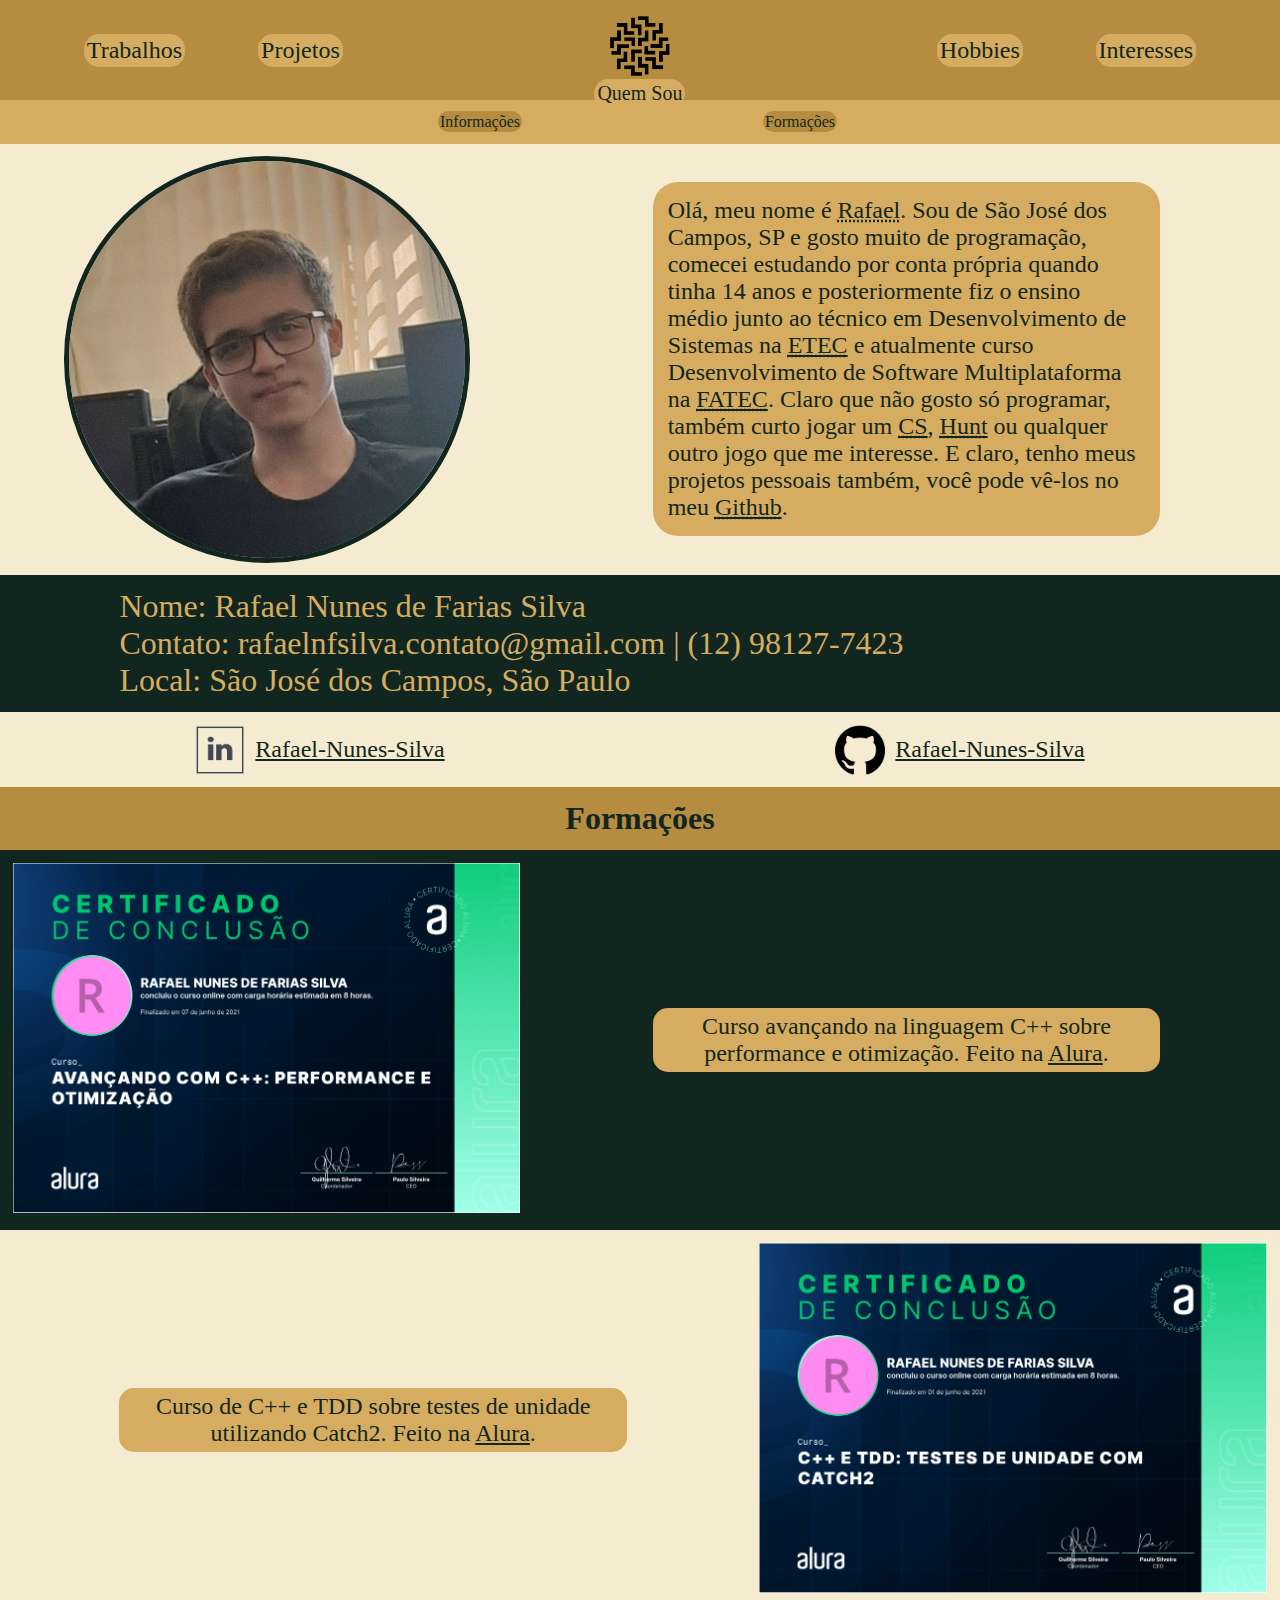
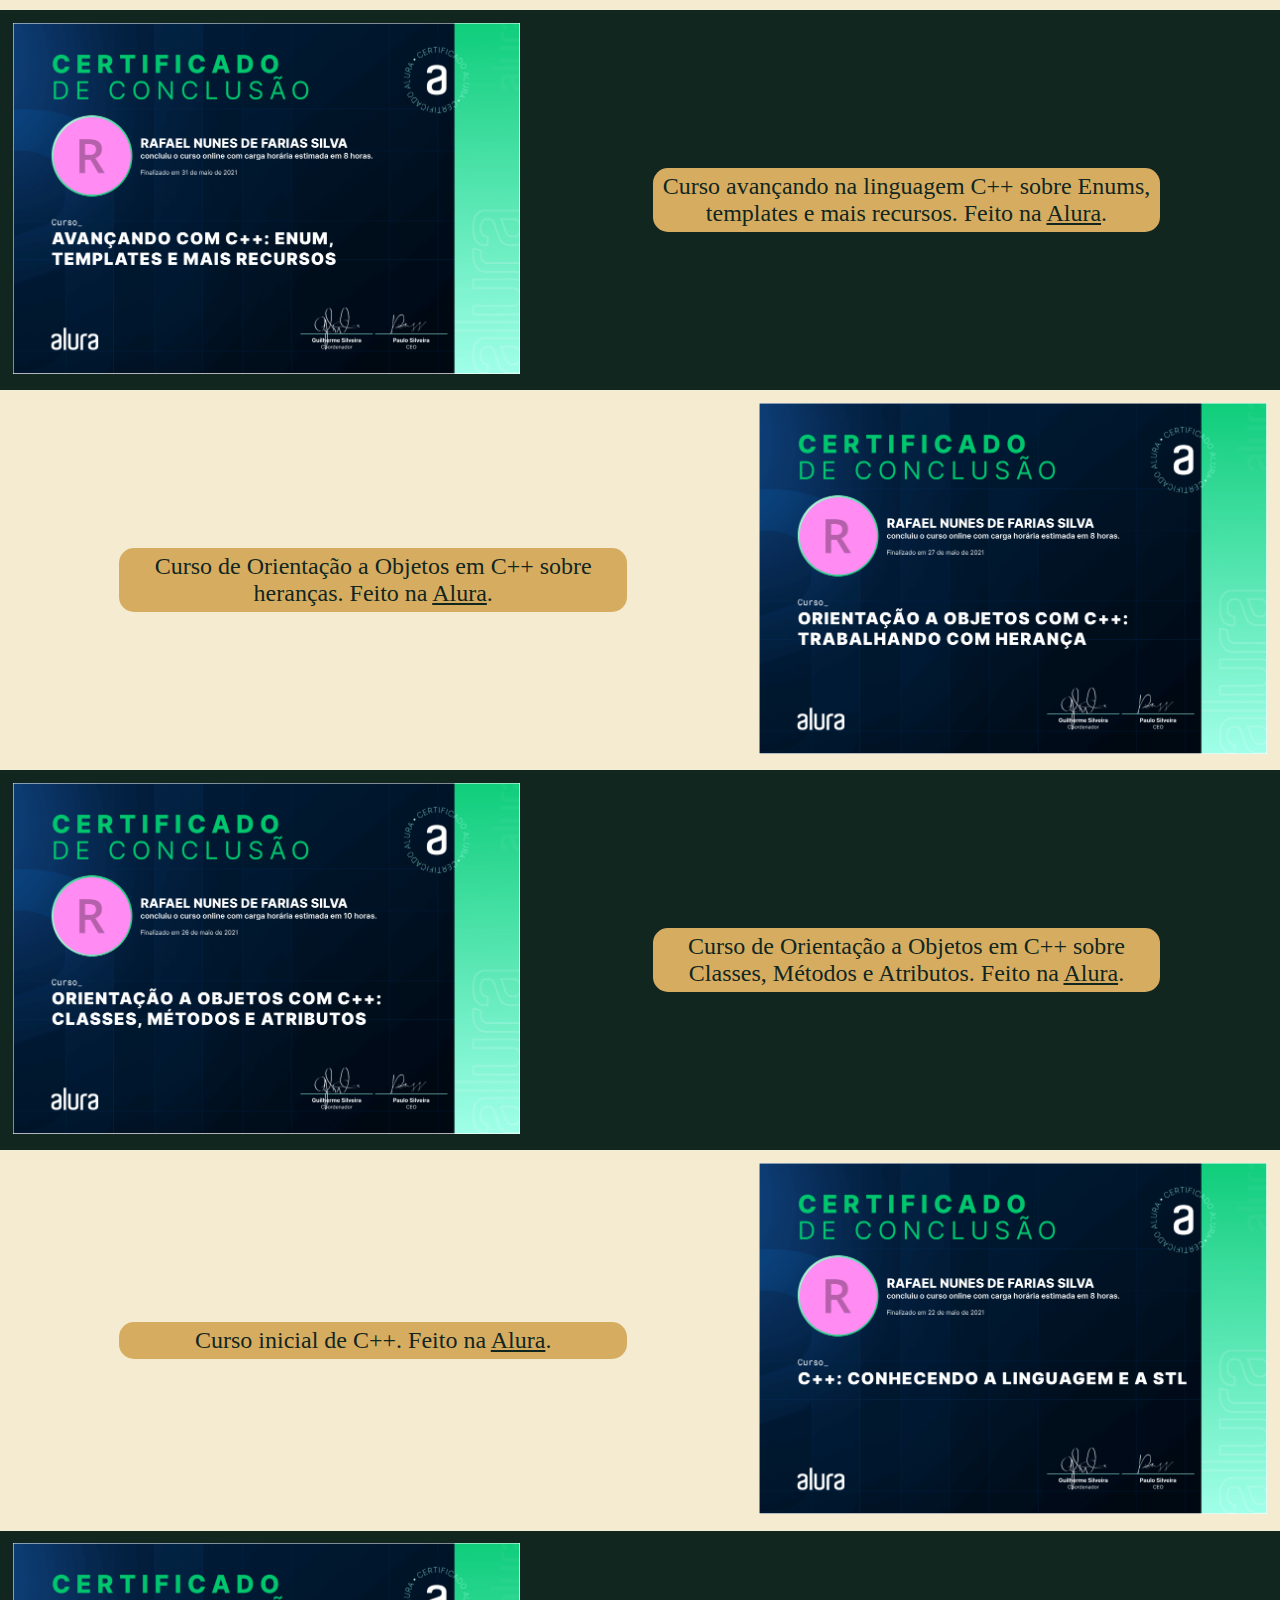
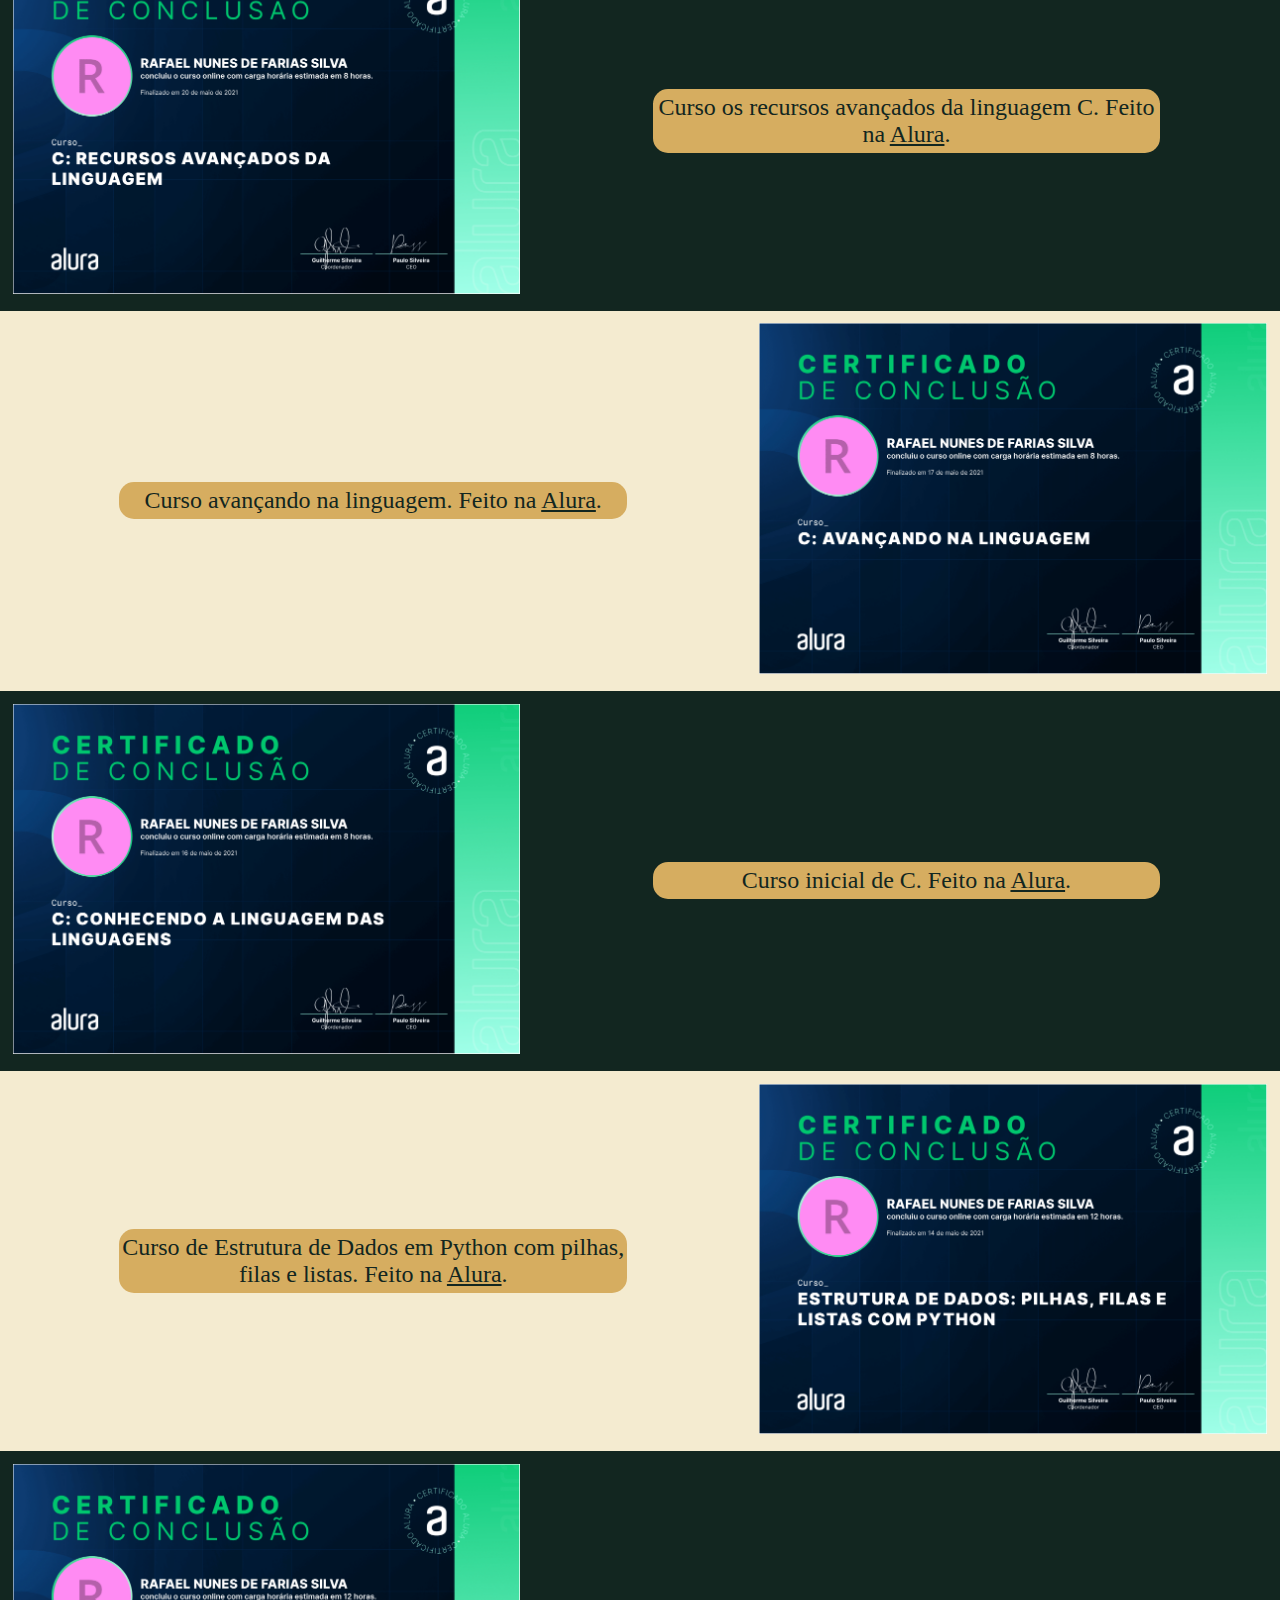
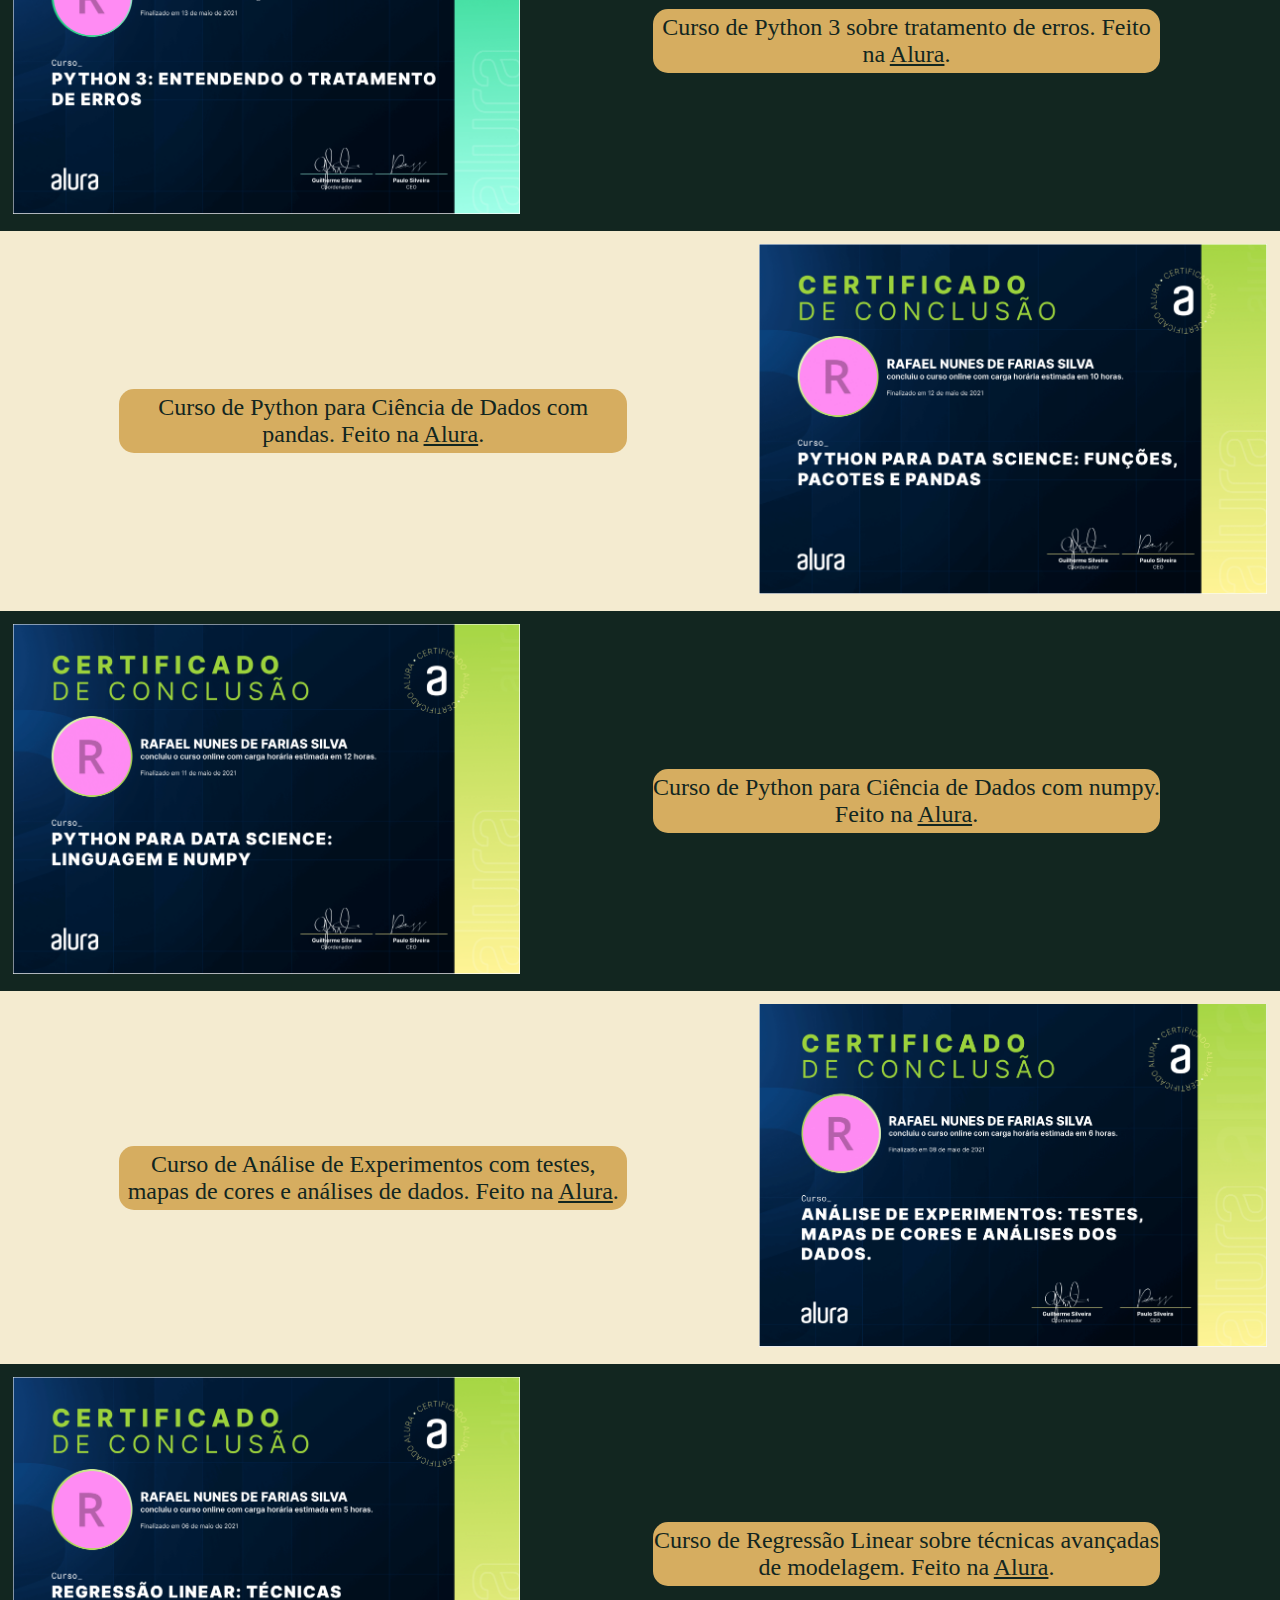
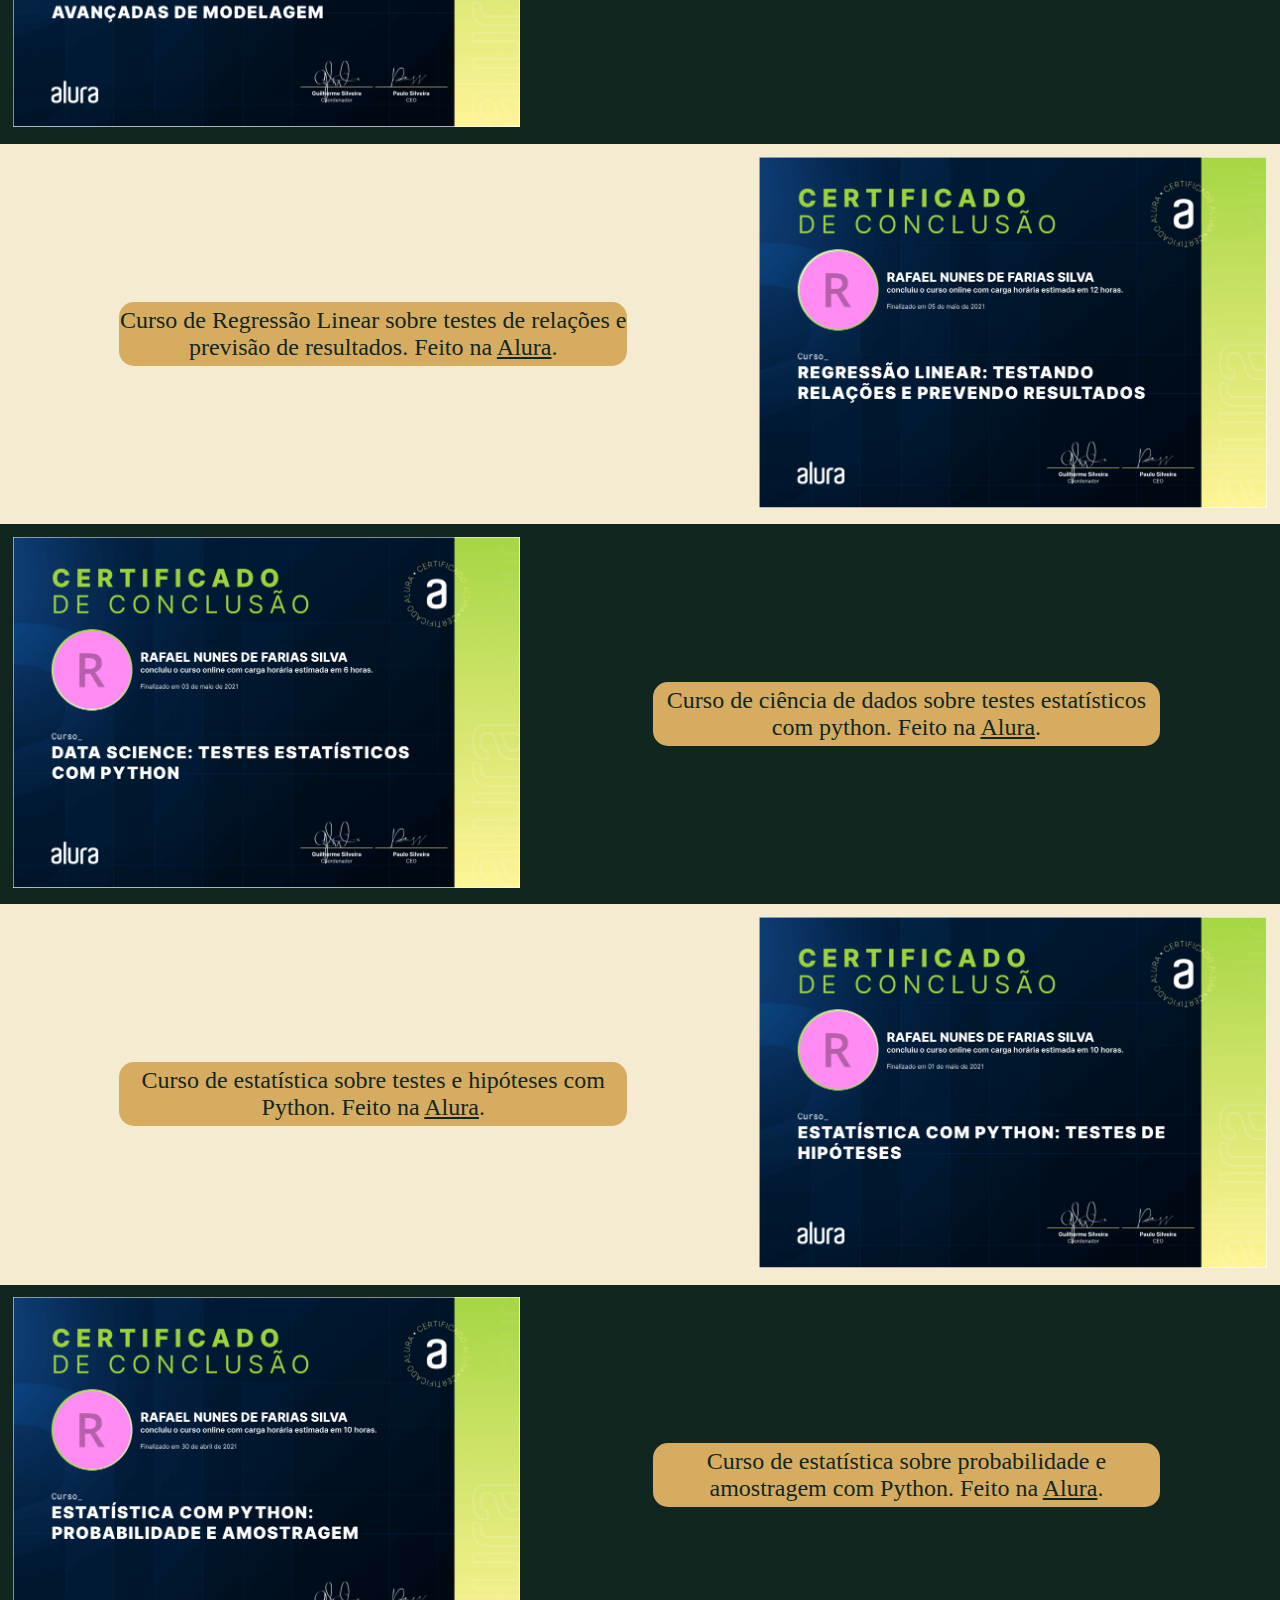
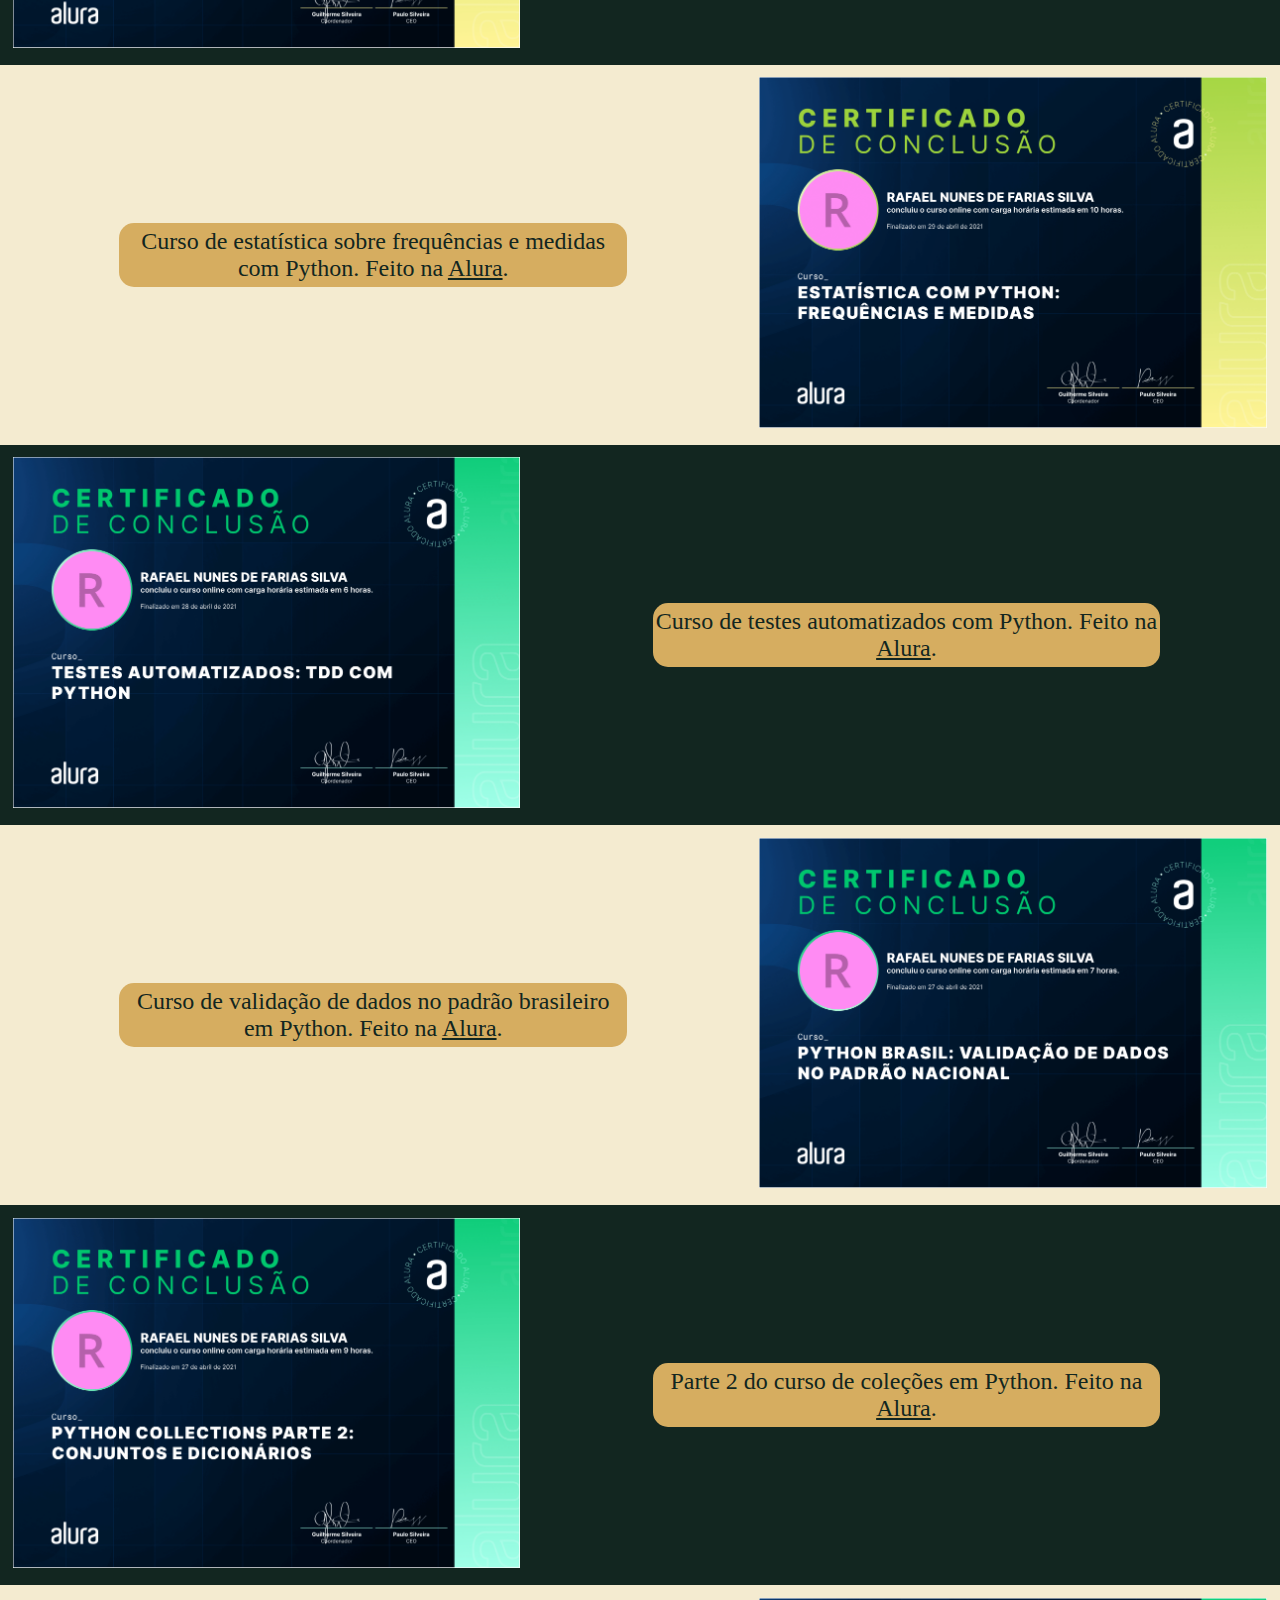
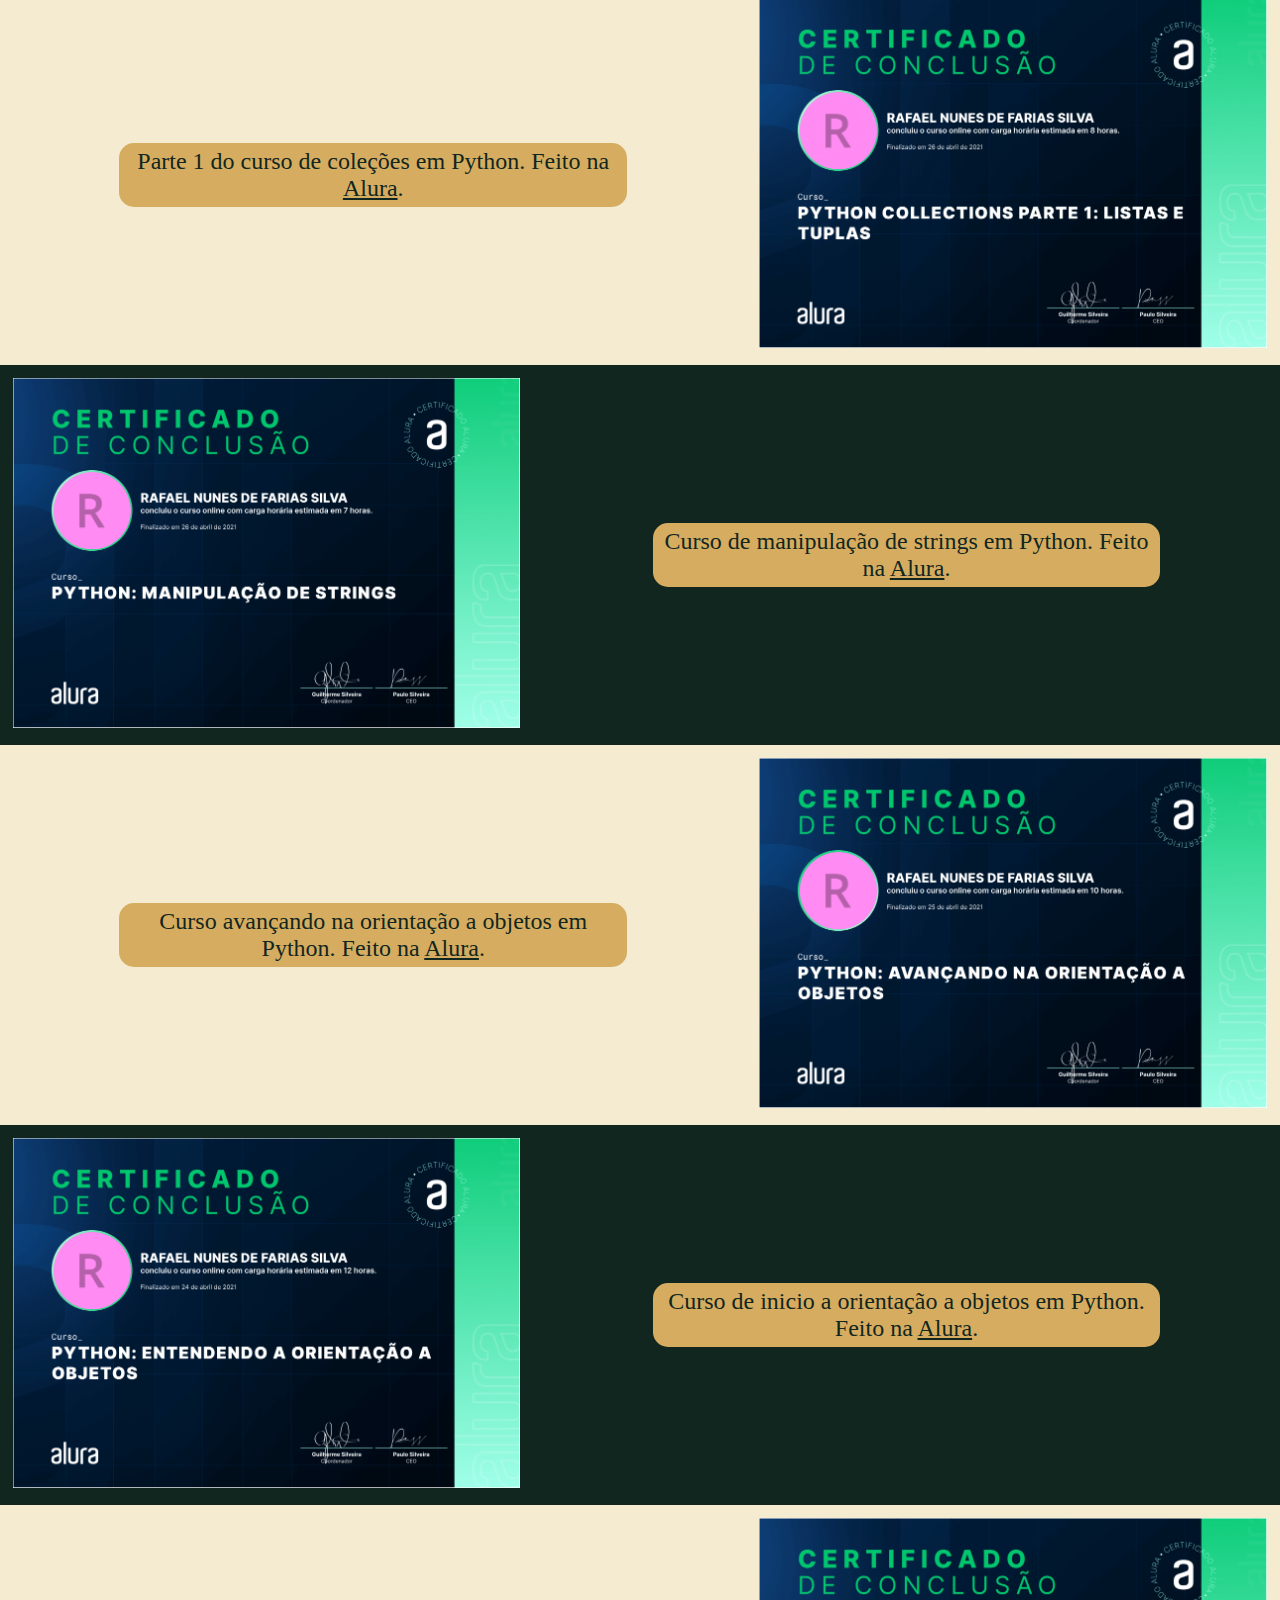
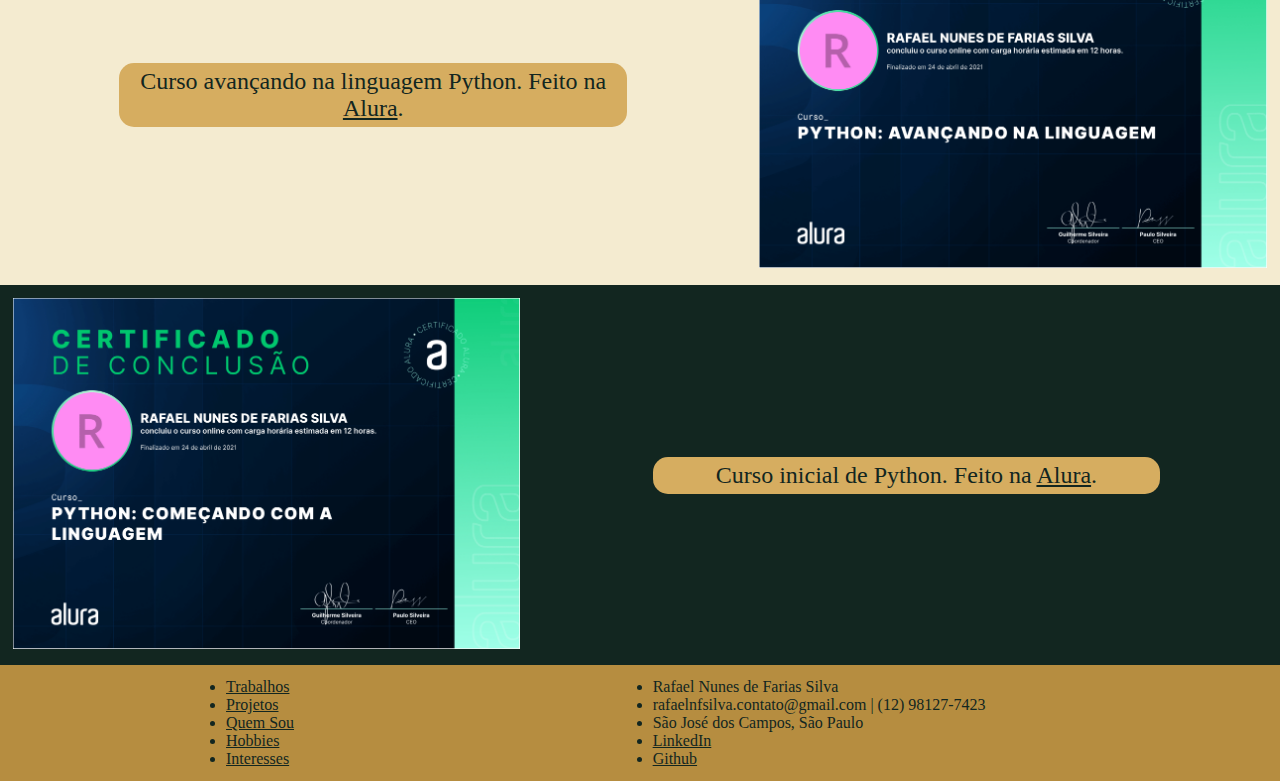
==== src/index.html @ 83bd21c8 "Pequenos ajustes da pagina 'Quem Sou' e adição da logo" ====
<!DOCTYPE html>
<html lang="pt-br">
<head>
    <meta charset="UTF-8">
    <meta http-equiv="X-UA-Compatible" content="IE=edge">
    <meta name="viewport" content="width=device-width, initial-scale=1.0">

    <link rel="stylesheet" href="styles/base.css">
    <link rel="stylesheet" href="styles/index.css">

    <title>Quem Sou</title>
</head>
<body>
    <header class="row">
        <div class="col-4">
            <a href="Trabalhos.html">Trabalhos</a>
            <a href="Projetos.html">Projetos</a>
        </div>
        <div id="header-logo" class="col-4">
            <img src="images/Logo.png" alt="Logo">
            <a href="index.html">Quem Sou</a>
        </div>
        <div class="col-4">
            <a href="Hobbies.html">Hobbies</a>
            <a href="Interesses.html">Interesses</a>
        </div>
    </header>
    <div id="sub-header" class="row">
        <div class="col-3"></div>
        <div class="col-3">
            <a href="#info">Informações</a>
        </div>
        <div class="col-3">
            <a href="#formacoes-titulo">Formações</a>
        </div>
        <div class="col-3"></div>
    </div>
    <div id="content">
        <div id="quem-sou" class="row">
            <div class="col-5">
                <img src="images/MinhaFoto.jpeg" alt="Minha foto">
            </div>
            <div class="col-1"></div>
            <div class="col-5">
                <p>Olá, meu nome é <abbr title="Alguns me chamam de NiHil">Rafael</abbr>. Sou de São José dos Campos, SP e gosto muito de programação, comecei estudando por conta própria quando tinha 14 anos e posteriormente fiz o ensino médio junto ao técnico em Desenvolvimento de Sistemas na <abbr title="ETEC Professora Ilza Nascimento Pintus"><a href="http://www.etecsjcampos.com.br">ETEC</a></abbr> e atualmente curso Desenvolvimento de Software Multiplataforma na <abbr title="FATEC São José dos Campos - Prof. Jessen Vidal"><a href="http://sjc.fatec.sp.gov.br">FATEC</a></abbr>. Claro que não gosto só programar, também curto jogar um <abbr title="Counter-Strike 2"><a href="https://store.steampowered.com/app/730/CounterStrike_2/">CS</a></abbr>, <abbr title="Hunt: Showdown"><a href="https://store.steampowered.com/app/594650/Hunt_Showdown/">Hunt</a></abbr> ou qualquer outro jogo que me interesse. E claro, tenho meus projetos pessoais também, você pode vê-los no meu <abbr title="Rafael-Nunes-Silva"><a href="https://github.com/Rafael-Nunes-Silva">Github</a></abbr>.</p>
            </div>
            <div class="col-1"></div>
        </div>
        <div id="info" class="row">
            <div class="col-1"></div>
            <div class="col-10">
                <p>Nome: Rafael Nunes de Farias Silva</p>
                <p>Contato: rafaelnfsilva.contato@gmail.com | (12) 98127-7423</p>
                <p>Local: São José dos Campos, São Paulo</p>
            </div>
            <div class="col-1"></div>
        </div>
        <div id="redes" class="row">
            <div class="col-6">
                <img src="images/linkedin.png" alt="Logo Linkedin">
                <a href="https://www.linkedin.com/in/rafael-nunes-silva/">Rafael-Nunes-Silva</a>
            </div>
            <div class="col-6">
                <img src="images/github.png" alt="Logo Github">
                <a href="https://github.com/Rafael-Nunes-Silva">Rafael-Nunes-Silva</a>
            </div>
        </div>
        <div id="formacoes-titulo" class="row">
            <div class="col-12">
                <h1>Formações</h1>
            </div>
        </div>
        <!--
        <div class="escuro formacao row">
            <div class="col-1"></div>
            <div class="col-5">
                <p>Diploma do curso de Desenvolvimento de Software Multiplataforma na <abbr title="FATEC São José dos Campos - Prof. Jessen Vidal"><a href="http://sjc.fatec.sp.gov.br">FATEC</a></abbr>.</p>
            </div>
            <div class="col-1"></div>
            <div class="col-5">
                <img src="images/certificados/diploma faculdade" alt="Tecnologo: Desenvolvimento de Software Multiplataforma">
            </div>
        </div>
        <div class="claro formacao row">
            <div class="col-5">
                <img src="images/certificados/diploma ensino medio tecnico" alt="Ensino Médio: Desenvolvimento de Sistemas">
            </div>
            <div class="col-1"></div>
            <div class="col-5">
                <p>Diploma do Ensino Médio com Técnico em Desenvolvimento de Sistemas na <abbr title="ETEC Professora Ilza Nascimento Pintus"><a href="http://www.etecsjcampos.com.br">ETEC</a></abbr>.</p>
            </div>
            <div class="col-1"></div>
        </div>
        -->
        <div class="escuro formacao row">
            <div class="col-5">
                <img src="images/certificados/Curso Avançando com C++_ performance e otimização - Alura.png" alt="Avançando com C++: performance e otimização">
            </div>
            <div class="col-1"></div>
            <div class="col-5">
                <p>Curso avançando na linguagem C++ sobre performance e otimização. Feito na <a href="https://cursos.alura.com.br/user/rafaelnunesilva20">Alura</a>.</p>
            </div>
            <div class="col-1"></div>
        </div>
        <div class="claro formacao row">
            <div class="col-1"></div>
            <div class="col-5">
                <p>Curso de C++ e TDD sobre testes de unidade utilizando Catch2. Feito na <a href="https://cursos.alura.com.br/user/rafaelnunesilva20">Alura</a>.</p>
            </div>
            <div class="col-1"></div>
            <div class="col-5">
                <img src="images/certificados/Curso C++ e TDD_ testes de unidade com Catch2 - Alura.png" alt="C++ e TDD: testes de unidade com Catch2">
            </div>
        </div>
        <div class="escuro formacao row">
            <div class="col-5">
                <img src="images/certificados/Curso Avançando com C++_ Enum, templates e mais recursos - Alura.png" alt="Avançando com C++: Enum, templates e mais recursos">
            </div>
            <div class="col-1"></div>
            <div class="col-5">
                <p>Curso avançando na linguagem C++ sobre Enums, templates e mais recursos. Feito na <a href="https://cursos.alura.com.br/user/rafaelnunesilva20">Alura</a>.</p>
            </div>
            <div class="col-1"></div>
        </div>
        <div class="claro formacao row">
            <div class="col-1"></div>
            <div class="col-5">
                <p>Curso de Orientação a Objetos em C++ sobre heranças. Feito na <a href="https://cursos.alura.com.br/user/rafaelnunesilva20">Alura</a>.</p>
            </div>
            <div class="col-1"></div>
            <div class="col-5">
                <img src="images/certificados/Curso Orientação a Objetos com C++_ trabalhando com herança - Alura.png" alt="Orientação a Objetos com C++: trabalhando com herança">
            </div>
        </div>
        <div class="escuro formacao row">
            <div class="col-5">
                <img src="images/certificados/Curso Orientação a Objetos com C++_ Classes, métodos e atributos - Alura.png" alt="Orientação a Objetos com C++: Classes, métodos e atributos">
            </div>
            <div class="col-1"></div>
            <div class="col-5">
                <p>Curso de Orientação a Objetos em C++ sobre Classes, Métodos e Atributos. Feito na <a href="https://cursos.alura.com.br/user/rafaelnunesilva20">Alura</a>.</p>
            </div>
            <div class="col-1"></div>
        </div>
        <div class="claro formacao row">
            <div class="col-1"></div>
            <div class="col-5">
                <p>Curso inicial de C++. Feito na <a href="https://cursos.alura.com.br/user/rafaelnunesilva20">Alura</a>.</p>
            </div>
            <div class="col-1"></div>
            <div class="col-5">
                <img src="images/certificados/Curso C++_ Conhecendo a linguagem e a STL - Alura.png" alt="C++: Conhecendo a linguagem e a STL">
            </div>
        </div>
        <div class="escuro formacao row">
            <div class="col-5">
                <img src="images/certificados/Curso C_ recursos avançados da linguagem - Alura.png" alt="C: recursos avançados da linguagem">
            </div>
            <div class="col-1"></div>
            <div class="col-5">
                <p>Curso os recursos avançados da linguagem C. Feito na <a href="https://cursos.alura.com.br/user/rafaelnunesilva20">Alura</a>.</p>
            </div>
            <div class="col-1"></div>
        </div>
        <div class="claro formacao row">
            <div class="col-1"></div>
            <div class="col-5">
                <p>Curso avançando na linguagem. Feito na <a href="https://cursos.alura.com.br/user/rafaelnunesilva20">Alura</a>.</p>
            </div>
            <div class="col-1"></div>
            <div class="col-5">
                <img src="images/certificados/Curso C_ avançando na linguagem - Alura.png" alt="C: avançando na linguagem">
            </div>
        </div>
        <div class="escuro formacao row">
            <div class="col-5">
                <img src="images/certificados/Curso C_ conhecendo a Linguagem das Linguagens - Alura.png" alt="C: conhecendo a Linguagem das Linguagens">
            </div>
            <div class="col-1"></div>
            <div class="col-5">
                <p>Curso inicial de C. Feito na <a href="https://cursos.alura.com.br/user/rafaelnunesilva20">Alura</a>.</p>
            </div>
            <div class="col-1"></div>
        </div>
        <div class="claro formacao row">
            <div class="col-1"></div>
            <div class="col-5">
                <p>Curso de Estrutura de Dados em Python com pilhas, filas e listas. Feito na <a href="https://cursos.alura.com.br/user/rafaelnunesilva20">Alura</a>.</p>
            </div>
            <div class="col-1"></div>
            <div class="col-5">
                <img src="images/certificados/Curso Estrutura de dados_ Pilhas, filas e listas com Python - Alura-cropped-1.png" alt="Estrutura de dados: Pilhas, filas e listas com Python">
            </div>
        </div>
        <div class="escuro formacao row">
            <div class="col-5">
                <img src="images/certificados/Curso Python 3_ entendendo o Tratamento de Erros - Alura.png" alt="Python 3: entendendo o Tratamento de Erros">
            </div>
            <div class="col-1"></div>
            <div class="col-5">
                <p>Curso de Python 3 sobre tratamento de erros. Feito na <a href="https://cursos.alura.com.br/user/rafaelnunesilva20">Alura</a>.</p>
            </div>
            <div class="col-1"></div>
        </div>
        <div class="claro formacao row">
            <div class="col-1"></div>
            <div class="col-5">
                <p>Curso de Python para Ciência de Dados com pandas. Feito na <a href="https://cursos.alura.com.br/user/rafaelnunesilva20">Alura</a>.</p>
            </div>
            <div class="col-1"></div>
            <div class="col-5">
                <img src="images/certificados/Curso Python para Data Science_ Funções, Pacotes e Pandas - Alura.png" alt="Python para Data Science: Funções, Pacotes e Pandas">
            </div>
        </div>
        <div class="escuro formacao row">
            <div class="col-5">
                <img src="images/certificados/Curso Python para Data Science_ linguagem e Numpy - Alura.png" alt="Python para Data Science: linguagem e Numpy">
            </div>
            <div class="col-1"></div>
            <div class="col-5">
                <p>Curso de Python para Ciência de Dados com numpy. Feito na <a href="https://cursos.alura.com.br/user/rafaelnunesilva20">Alura</a>.</p>
            </div>
            <div class="col-1"></div>
        </div>
        <div class="claro formacao row">
            <div class="col-1"></div>
            <div class="col-5">
                <p>Curso de Análise de Experimentos com testes, mapas de cores e análises de dados. Feito na <a href="https://cursos.alura.com.br/user/rafaelnunesilva20">Alura</a>.</p>
            </div>
            <div class="col-1"></div>
            <div class="col-5">
                <img src="images/certificados/Curso Análise de experimentos_ testes, mapas de cores e análises dos dados. - Alura.png" alt="Análise de experimentos: testes, mapas de cores e análises dos dados">
            </div>
        </div>
        <div class="escuro formacao row">
            <div class="col-5">
                <img src="images/certificados/Curso Regressão Linear_ técnicas avançadas de modelagem - Alura.png" alt="Regressão linear: técnicas avançadas de modelagem">
            </div>
            <div class="col-1"></div>
            <div class="col-5">
                <p>Curso de Regressão Linear sobre técnicas avançadas de modelagem. Feito na <a href="https://cursos.alura.com.br/user/rafaelnunesilva20">Alura</a>.</p>
            </div>
            <div class="col-1"></div>
        </div>
        <div class="claro formacao row">
            <div class="col-1"></div>
            <div class="col-5">
                <p>Curso de Regressão Linear sobre testes de relações e previsão de resultados. Feito na <a href="https://cursos.alura.com.br/user/rafaelnunesilva20">Alura</a>.</p>
            </div>
            <div class="col-1"></div>
            <div class="col-5">
                <img src="images/certificados/Curso Regressão linear_ testando relações e prevendo resultados - Alura.png" alt="Regressão linear: testando relações e prevendo resultados">
            </div>
        </div>
        <div class="escuro formacao row">
            <div class="col-5">
                <img src="images/certificados/Curso Data Science_ testes estatísticos com Python - Alura.png" alt="Data Science: testes estatísticos">
            </div>
            <div class="col-1"></div>
            <div class="col-5">
                <p>Curso de ciência de dados sobre testes estatísticos com python. Feito na <a href="https://cursos.alura.com.br/user/rafaelnunesilva20">Alura</a>.</p>
            </div>
            <div class="col-1"></div>
        </div>
        <div class="claro formacao row">
            <div class="col-1"></div>
            <div class="col-5">
                <p>Curso de estatística sobre testes e hipóteses com Python. Feito na <a href="https://cursos.alura.com.br/user/rafaelnunesilva20">Alura</a>.</p>
            </div>
            <div class="col-1"></div>
            <div class="col-5">
                <img src="images/certificados/Curso Estatística com Python_ testes de hipóteses - Alura.png" alt="Estatística com Python: testes de hipóteses">
            </div>
        </div>
        <div class="escuro formacao row">
            <div class="col-5">
                <img src="images/certificados/Curso Estatística com Python_ probabilidade e amostragem - Alura.png" alt="Estatística com Python: probabilidade e amostragem">
            </div>
            <div class="col-1"></div>
            <div class="col-5">
                <p>Curso de estatística sobre probabilidade e amostragem com Python. Feito na <a href="https://cursos.alura.com.br/user/rafaelnunesilva20">Alura</a>.</p>
            </div>
            <div class="col-1"></div>
        </div>
        <div class="claro formacao row">
            <div class="col-1"></div>
            <div class="col-5">
                <p>Curso de estatística sobre frequências e medidas com Python. Feito na <a href="https://cursos.alura.com.br/user/rafaelnunesilva20">Alura</a>.</p>
            </div>
            <div class="col-1"></div>
            <div class="col-5">
                <img src="images/certificados/Curso Estatística com Python_ frequências e medidas - Alura.png" alt="Estatística com Python: frequências e medidas">
            </div>
        </div>
        <div class="escuro formacao row">
            <div class="col-5">
                <img src="images/certificados/Curso Testes automatizados_ TDD com Python - Alura.png" alt="Python: TDD">
            </div>
            <div class="col-1"></div>
            <div class="col-5">
                <p>Curso de testes automatizados com Python. Feito na <a href="https://cursos.alura.com.br/user/rafaelnunesilva20">Alura</a>.</p>
            </div>
            <div class="col-1"></div>
        </div>
        <div class="claro formacao row">
            <div class="col-1"></div>
            <div class="col-5">
                <p>Curso de validação de dados no padrão brasileiro em Python. Feito na <a href="https://cursos.alura.com.br/user/rafaelnunesilva20">Alura</a>.</p>
            </div>
            <div class="col-1"></div>
            <div class="col-5">
                <img src="images/certificados/Curso Python Brasil_ validação de dados no padrão nacional - Alura.png" alt="Python: validação de dados no padrão nacional">
            </div>
        </div>
        <div class="escuro formacao row">
            <div class="col-5">
                <img src="images/certificados/Curso Python Collections parte 2_ conjuntos e dicionários - Alura.png" alt="Python: conjuntos e dicionários">
            </div>
            <div class="col-1"></div>
            <div class="col-5">
                <p>Parte 2 do curso de coleções em Python. Feito na <a href="https://cursos.alura.com.br/user/rafaelnunesilva20">Alura</a>.</p>
            </div>
            <div class="col-1"></div>
        </div>
        <div class="claro formacao row">
            <div class="col-1"></div>
            <div class="col-5">
                <p>Parte 1 do curso de coleções em Python. Feito na <a href="https://cursos.alura.com.br/user/rafaelnunesilva20">Alura</a>.</p>
            </div>
            <div class="col-1"></div>
            <div class="col-5">
                <img src="images/certificados/Curso Python Collections parte 1_ listas e tuplas - Alura.png" alt="Python: listas e tuplas">
            </div>
        </div>
        <div class="escuro formacao row">
            <div class="col-5">
                <img src="images/certificados/Curso Python_ Manipulação de Strings - Alura.png" alt="Python: Manipulação de Strings">
            </div>
            <div class="col-1"></div>
            <div class="col-5">
                <p>Curso de manipulação de strings em Python. Feito na <a href="https://cursos.alura.com.br/user/rafaelnunesilva20">Alura</a>.</p>
            </div>
            <div class="col-1"></div>
        </div>
        <div class="claro formacao row">
            <div class="col-1"></div>
            <div class="col-5">
                <p>Curso avançando na orientação a objetos em Python. Feito na <a href="https://cursos.alura.com.br/user/rafaelnunesilva20">Alura</a>.</p>
            </div>
            <div class="col-1"></div>
            <div class="col-5">
                <img src="images/certificados/Curso Python_ avançando na orientação a objetos - Alura.png" alt="Python: avançando na orientação a objetos">
            </div>
        </div>
        <div class="escuro formacao row">
            <div class="col-5">
                <img src="images/certificados/Curso Python_ entendendo a Orientação a Objetos - Alura.png" alt="Python: entendendo a Orientação a Objetos">
            </div>
            <div class="col-1"></div>
            <div class="col-5">
                <p>Curso de inicio a orientação a objetos em Python. Feito na <a href="https://cursos.alura.com.br/user/rafaelnunesilva20">Alura</a>.</p>
            </div>
            <div class="col-1"></div>
        </div>
        <div class="claro formacao row">
            <div class="col-1"></div>
            <div class="col-5">
                <p>Curso avançando na linguagem Python. Feito na <a href="https://cursos.alura.com.br/user/rafaelnunesilva20">Alura</a>.</p>
            </div>
            <div class="col-1"></div>
            <div class="col-5">
                <img src="images/certificados/Curso Python_ avançando na linguagem - Alura.png" alt="Python: avançando na linguagem">
            </div>
        </div>
        <div class="escuro formacao row">
            <div class="col-5">
                <img src="images/certificados/Curso Python_ começando com a linguagem - Alura.png" alt="Python: começando com a linguagem">
            </div>
            <div class="col-1"></div>
            <div class="col-5">
                <p>Curso inicial de Python. Feito na <a href="https://cursos.alura.com.br/user/rafaelnunesilva20">Alura</a>.</p>
            </div>
            <div class="col-1"></div>
        </div>
    </div>
    <footer class="row">
        <div class="col-2"></div>
        <div class="col-3">
            <ul>
                <li><a href="Trabalhos.html">Trabalhos</a></li>
                <li><a href="Projetos.html">Projetos</a></li>
                <li><a href="Quem Sou.html">Quem Sou</a></li>
                <li><a href="Hobbies.html">Hobbies</a></li>
                <li><a href="Interesses.html">Interesses</a></li>
            </ul>
        </div>
        <div class="col-1"></div>
        <div class="col-5">
            <ul>
                <li><a>Rafael Nunes de Farias Silva</a></li>
                <li><a>rafaelnfsilva.contato@gmail.com | (12) 98127-7423</a></li>
                <li><a>São José dos Campos, São Paulo</a></li>
                <li><a href="https://www.linkedin.com/in/rafael-nunes-silva/">LinkedIn</a></li>
                <li><a href="https://github.com/Rafael-Nunes-Silva">Github</a></li>
            </ul>
        </div>
        <div class="col-1"></div>
    </footer>
</body>
</html>
---- src/styles/base.css ----
/* Geral */
:root{
    --tan: #B68D40;
    --cream: #F4EBD0;
    --charcoal: #122620;
    --gold: #D6AD60;
}

* {
    box-sizing: border-box;

    color: var(--charcoal);

    margin: 0px;
    padding: 0px;
    border: 0px;
}

[class*="col-"] {
    width: 100%;
    padding: 1%;
    float: left;
    /* border: 1px solid red; */
}
.col-1 { width: 8.33%; }
.col-2 { width: 16.66%; }
.col-3 { width: 25%; }
.col-4 { width: 33.33%; }
.col-5 { width: 41.66%; }
.col-6 { width: 50%; }
.col-7 { width: 58.33%; }
.col-8 { width: 66.66%; }
.col-9 { width: 75%; }
.col-10 { width: 83.33%; }
.col-11 { width: 91.66%; }
.col-12 { width: 100%; }
.row::after {
    content: "";
    clear: both;
    display: table;
}

.escuro { background-color: var(--charcoal); }
.claro { background-color: var(--cream); }

header a{
    margin: 2px;
    padding: 3px;

    background-color: var(--gold);

    text-decoration: none;

    border-radius: 15px;

    transition: .25s;
}
header a:hover{
    background-color: var(--cream);

    margin: 0px;
    padding: 5px;

    border: 1px solid black;
}

header{
    background-color: var(--tan);

    height: 100px;

    font-size: 24px;
}

header .col-4{
    display: flex;
    height: 100%;
    flex-direction: column;
    align-content: space-between;
    justify-content: space-around;
    align-items: center;
}

#header-logo{
    display: flex;
    flex-direction: column;
    align-content: center;

    justify-content: space-around;
    align-items: center;

    font-size: 20px;
}

#header-logo img{
    width: 64px;
    height: 64px;

    border-radius: 10px;
}

#content{
    min-height: 100vh;
}

body{
    background-color: var(--cream);
}

footer{
    background-color: var(--tan);
}



/* Mobile */
@media only screen and (min-width: 360px) {
    footer{
        font-size: 12px;
    }
}



/* Tablets */
@media only screen and (min-width: 960px) {
    header .img{
        width: 100px;
        height: 100px;
    }

    footer{
        font-size: 14px;
    }
}



/* Desktop */
@media only screen and (min-width: 1280px) {
    #header-logo .img{
        width: 100px;
        height: 100px;
    }
    header .col-4{
        display: flex;
        height: 100%;
        flex-direction: row;
        align-content: space-between;
        justify-content: space-evenly;
        align-items: center;
    }

    footer{
        font-size: 16px;
    }
}
---- src/styles/index.css ----
#sub-header {
    background-color: var(--gold);
    text-align: center;
}
#sub-header a{
    margin: 2px;
    padding: 2px;

    background-color: var(--tan);

    text-decoration: none;

    border-radius: 15px;

    transition: .25s;
}
#sub-header a:hover{
    background-color: var(--cream);

    margin: 0px;
    padding: 4px;

    border: 1px solid black;
}

#quem-sou{
    display: flex;
    flex-wrap: wrap;

    align-items: center;
}
#quem-sou .col-5{
    width: 100%;
    display: flex;
    justify-content: center;
    align-items: center;
}
#quem-sou img{
    width: 80%;

    border: 5px solid var(--charcoal);
    border-radius: 100%;
}
#quem-sou p{
    background-color: var(--gold);

    padding: 15px;
    border-radius: 25px;

    font-size: 18px;
}

#info{
    background-color: var(--charcoal);
    font-size: 24px;
}
#info p{ color: var(--gold); }

#redes .col-6{
    display: flex;
    align-content: center;
    justify-content: center;
    align-items: center;
}
#redes img{
    margin-right: 10px;
}

#formacoes-titulo .col-12{
    background-color: var(--tan);
    text-align: center;
}

.formacao{
    display: flex;

    align-items: center;
    text-align: center;
}
.formacao img{
    width: 100%;
}
.formacao p{
    background-color: var(--gold);

    padding: 5px 0px;
    border-radius: 15px;
}



/* Mobile */
@media only screen and (min-width: 360px) {
    #quem-sou p{ font-size: 18px; }
    #quem-sou .col-5{
        width: 100%;
        display: flex;
        justify-content: center;
        align-items: center;
    }
    #quem-sou .col-7{ width: 100%; }

    #info{ font-size: 18px; }

    #redes .col-6{ flex-direction: column; }
    #redes img{
        width: 30px;
        height: 30px;
    }
    #redes a{ font-size: 18px; }

    .formacao p{ font-size: 14px; }
}



/* Tablets */
@media only screen and (min-width: 960px) {
    #quem-sou p{ font-size: 22px; }
    #quem-sou .col-5 { width: 41.66%; }
    #quem-sou .col-7 { width: 58.33%; }

    #info{ font-size: 24px; }

    #redes .col-6{ flex-direction: row; }
    #redes img{
        width: 40px;
        height: 40px;
    }
    #redes a{ font-size: 28px; }

    .formacao p{ font-size: 22px; }
}



/* Desktop */
@media only screen and (min-width: 1280px) {
    #quem-sou p{ font-size: 24px; }
    #quem-sou .col-5 { width: 41.66%; }
    #quem-sou .col-7 { width: 58.33%; }

    #info{ font-size: 32px; }

    #redes .col-6{ flex-direction: row; }
    #redes img{
        width: 50px;
        height: 50px;
    }
    #redes a{ font-size: 24px; }

    .formacao p{ font-size: 24px; }
}
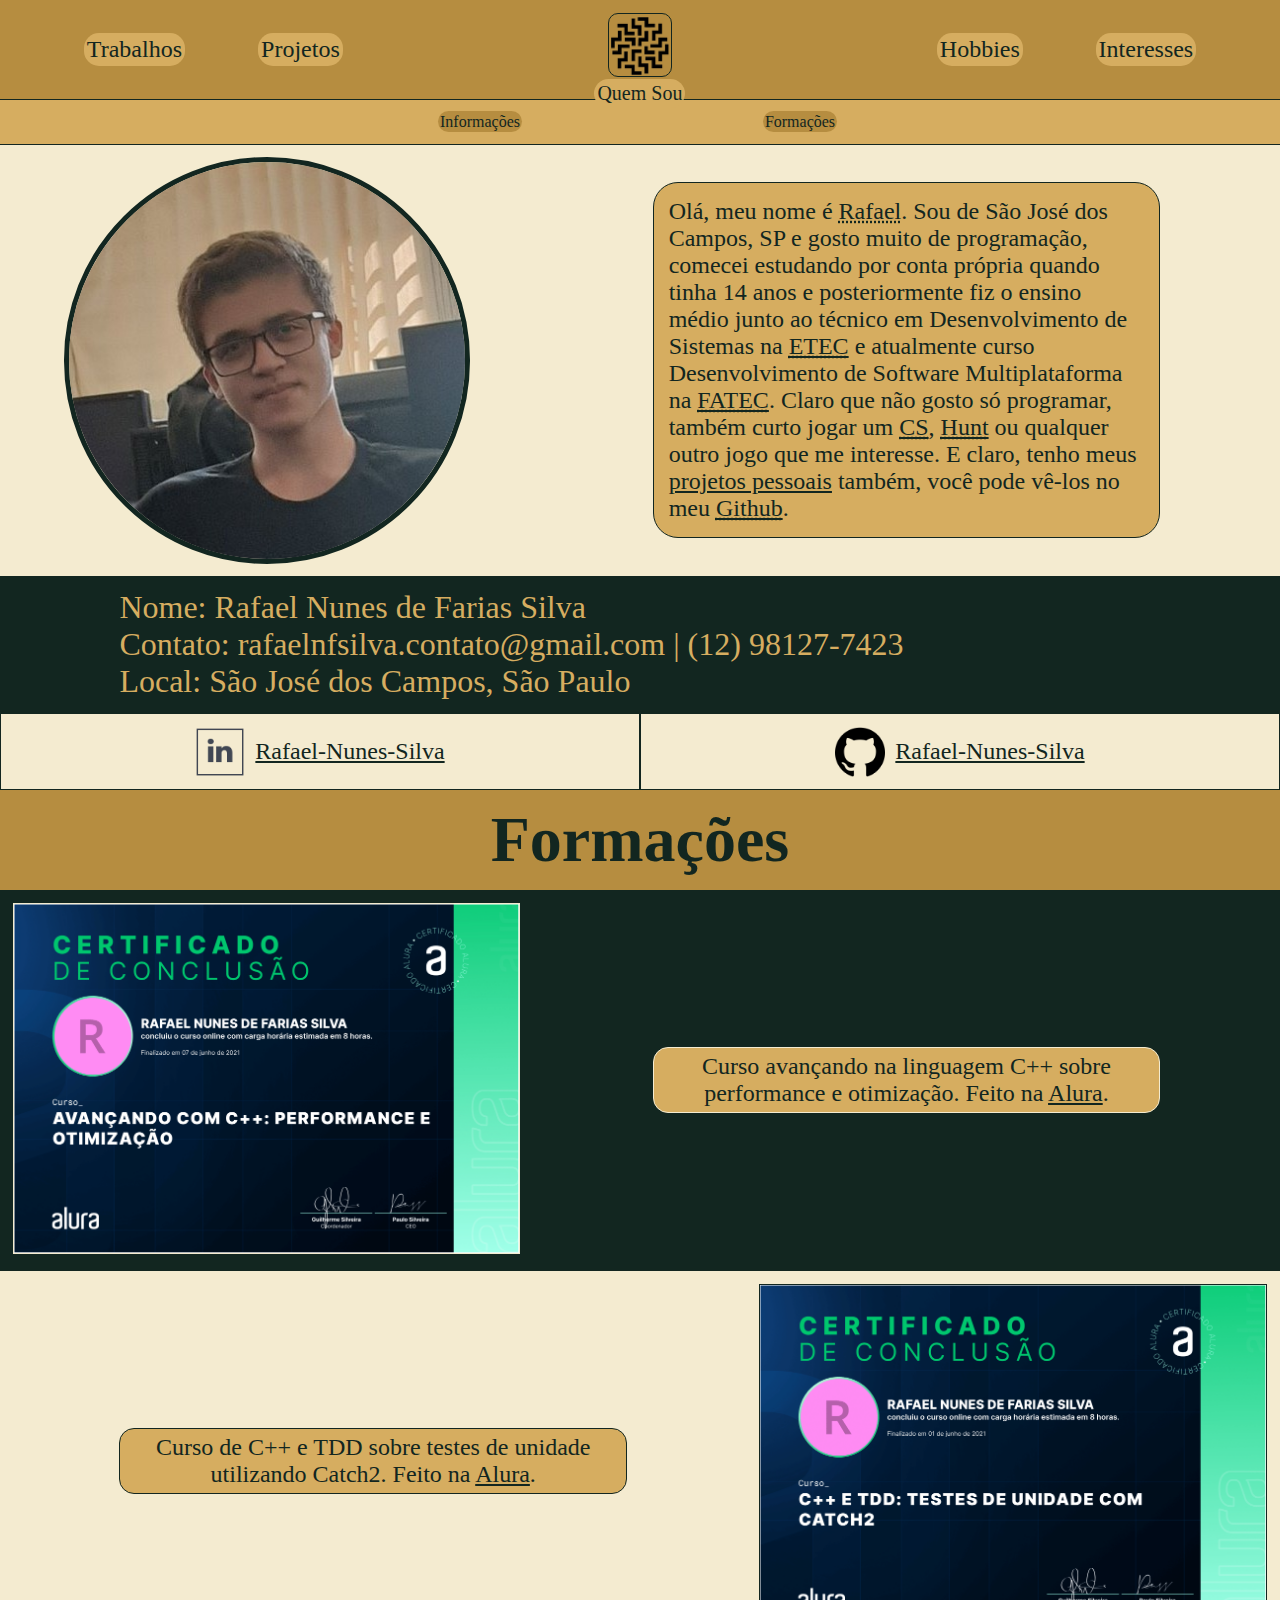
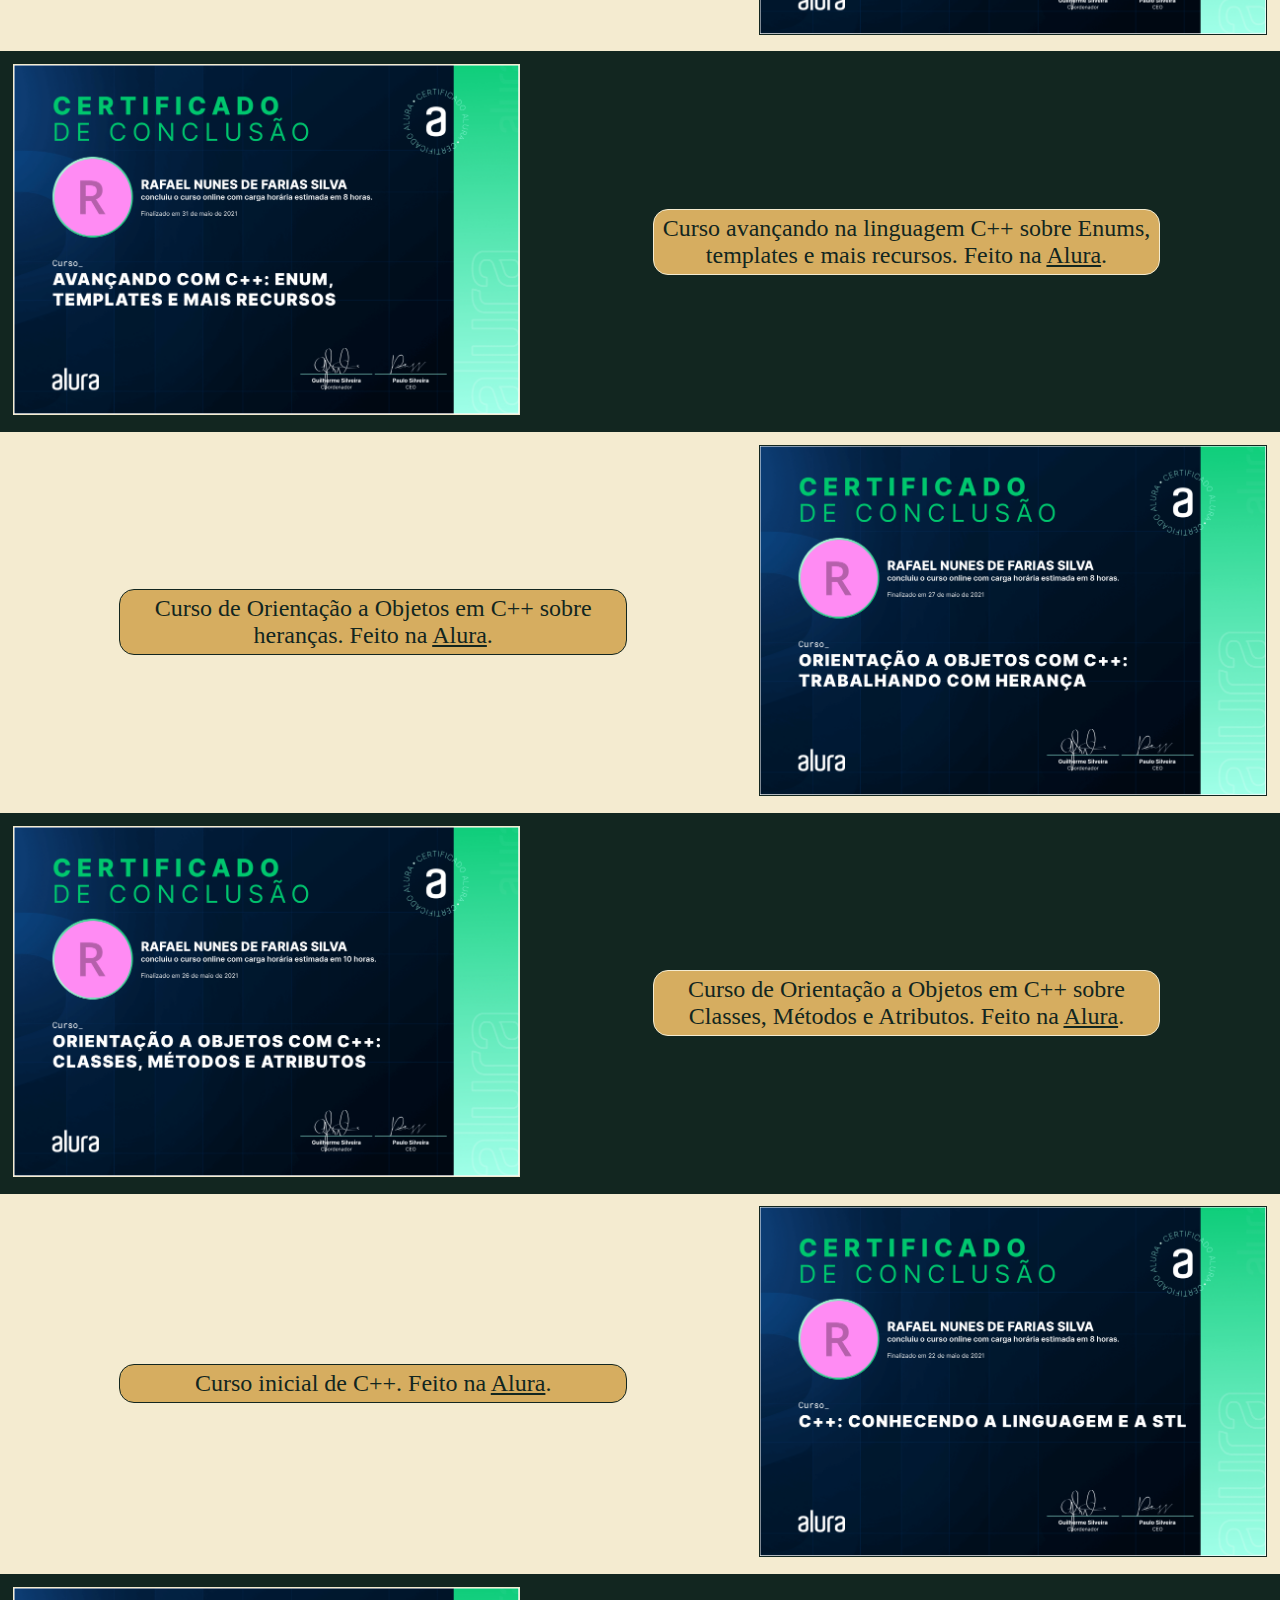
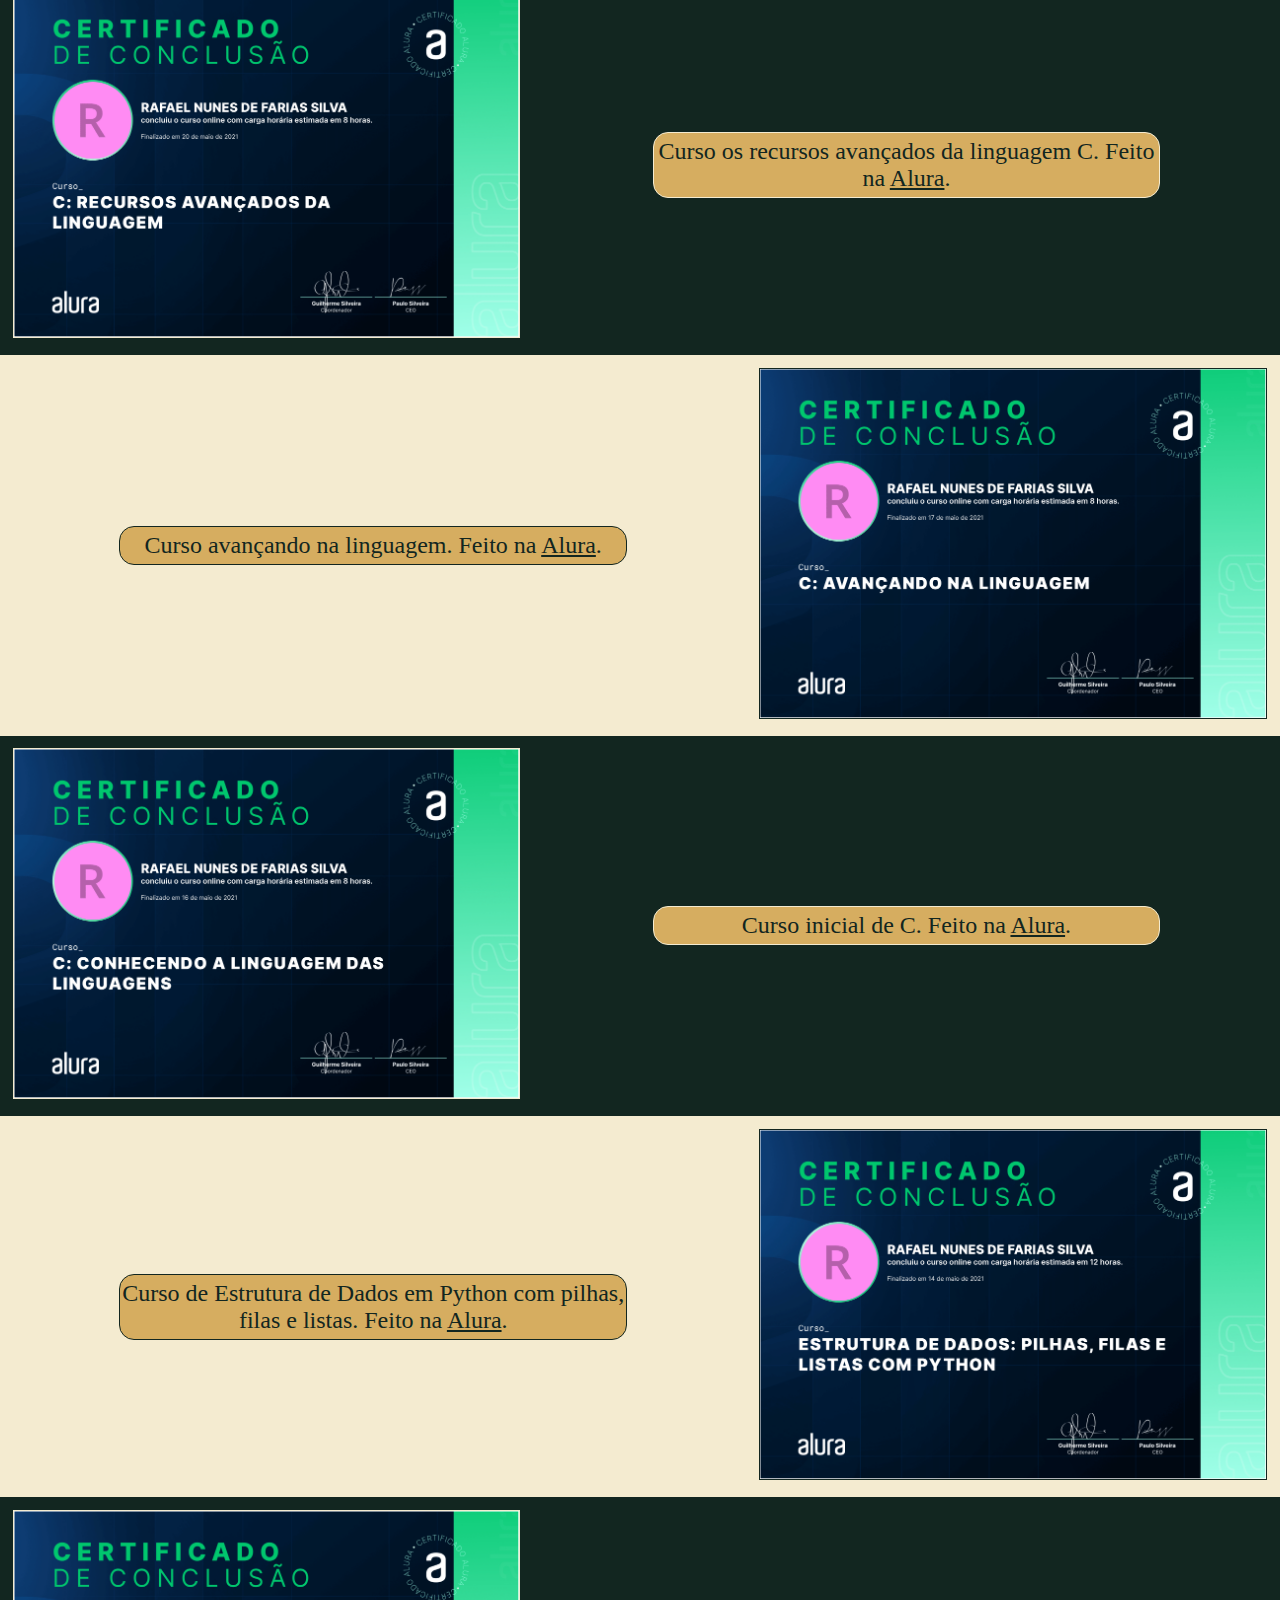
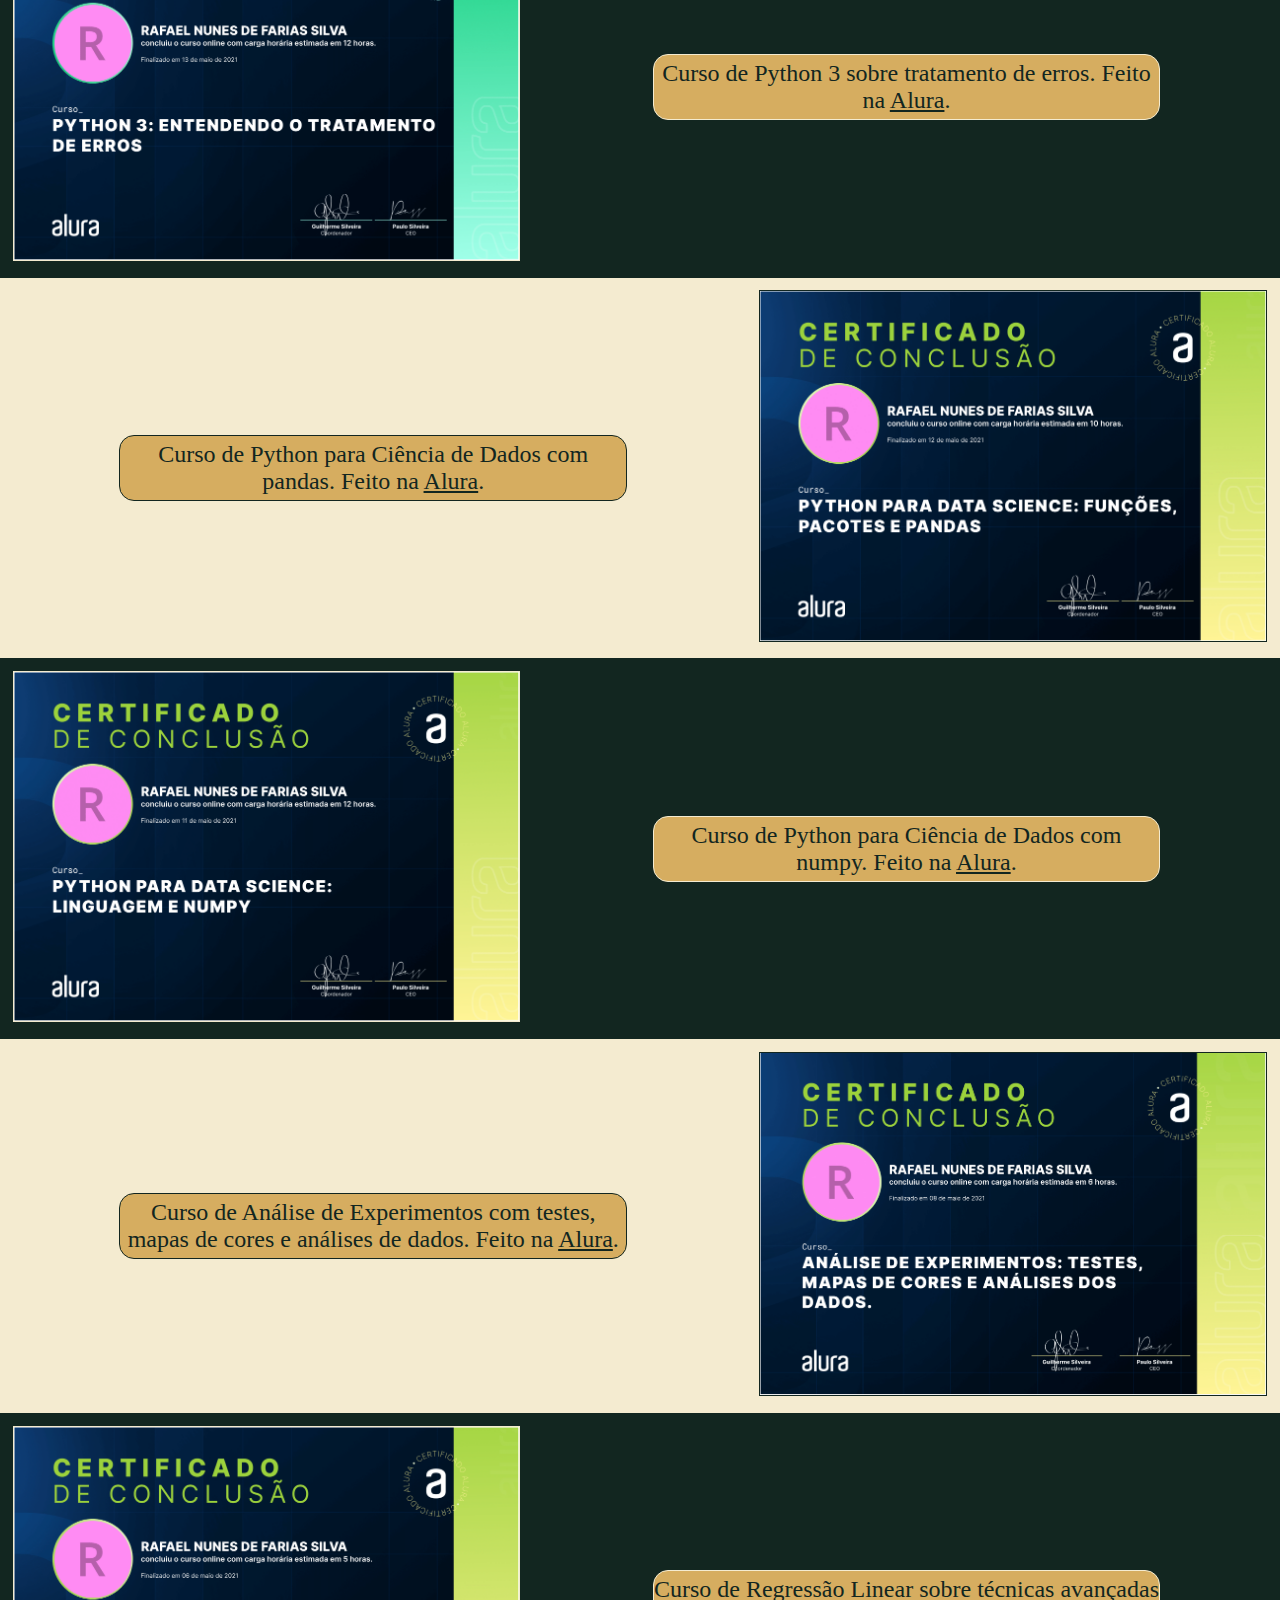
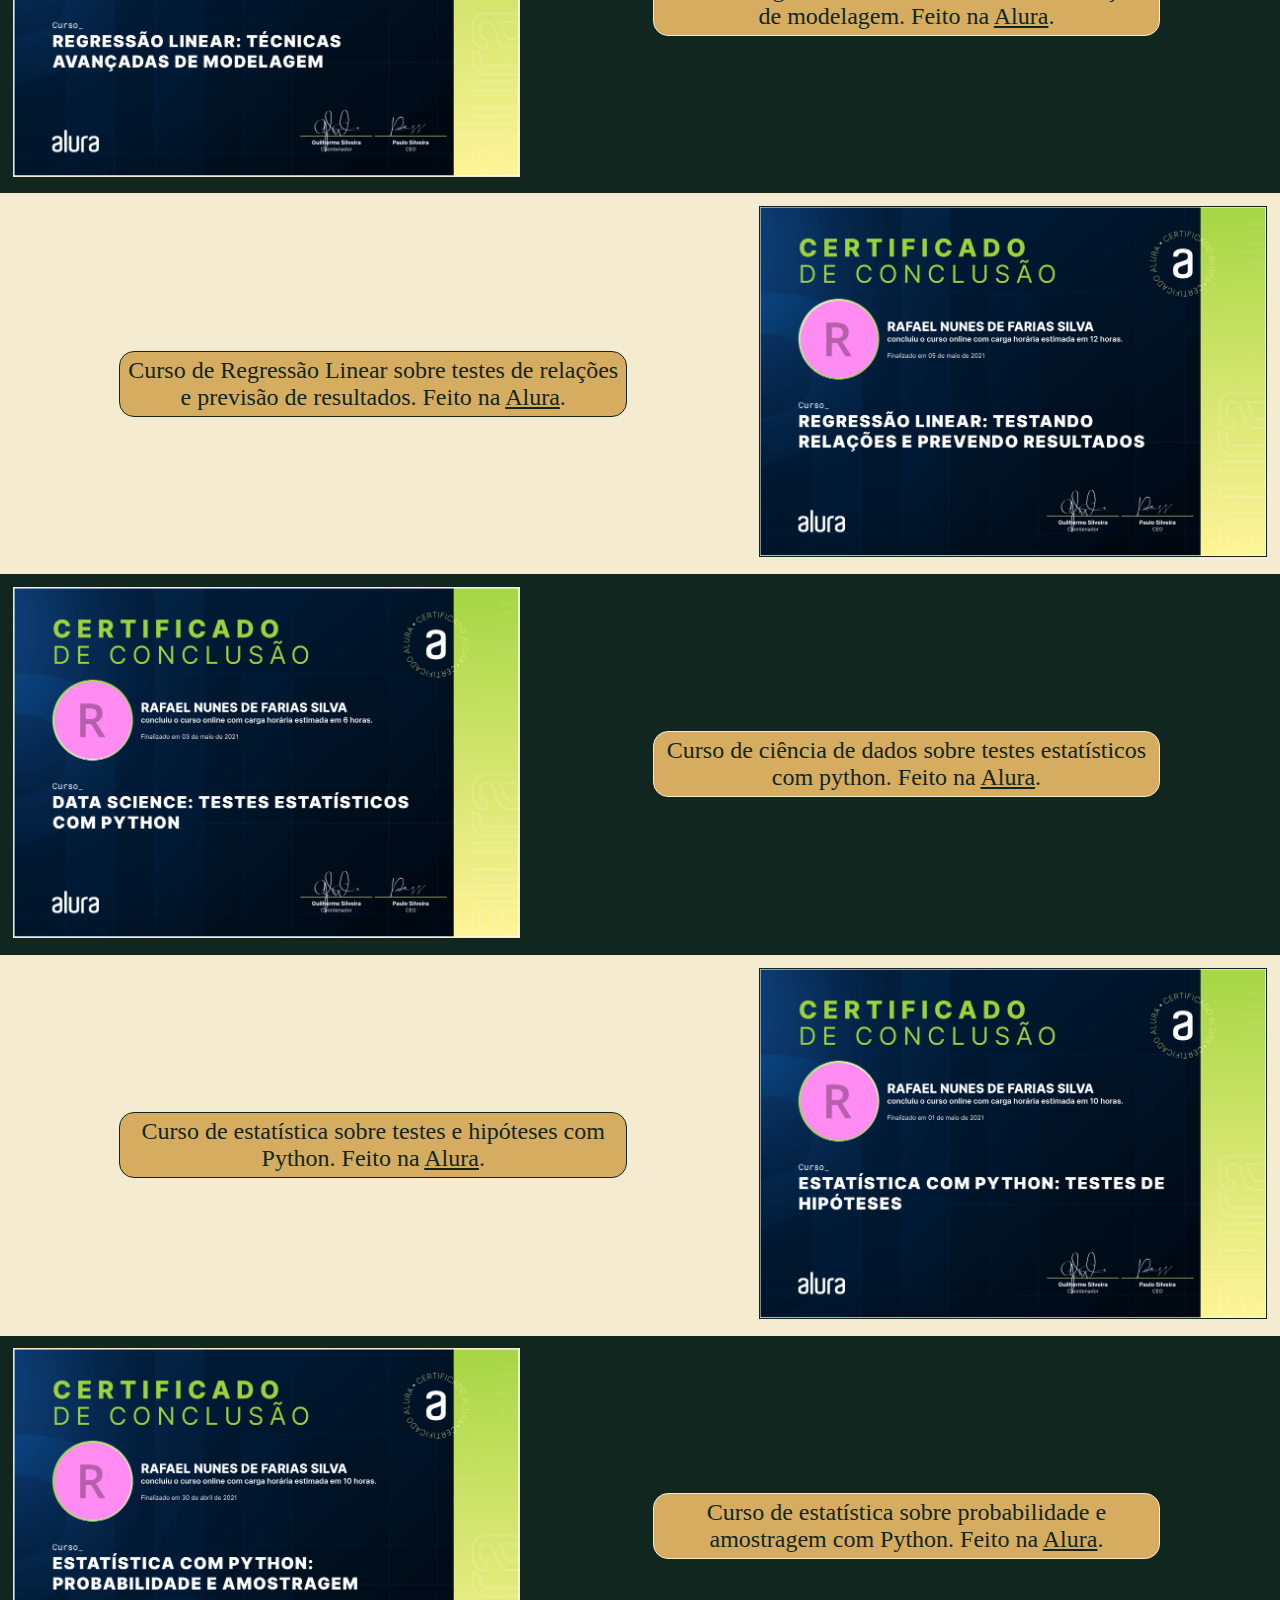
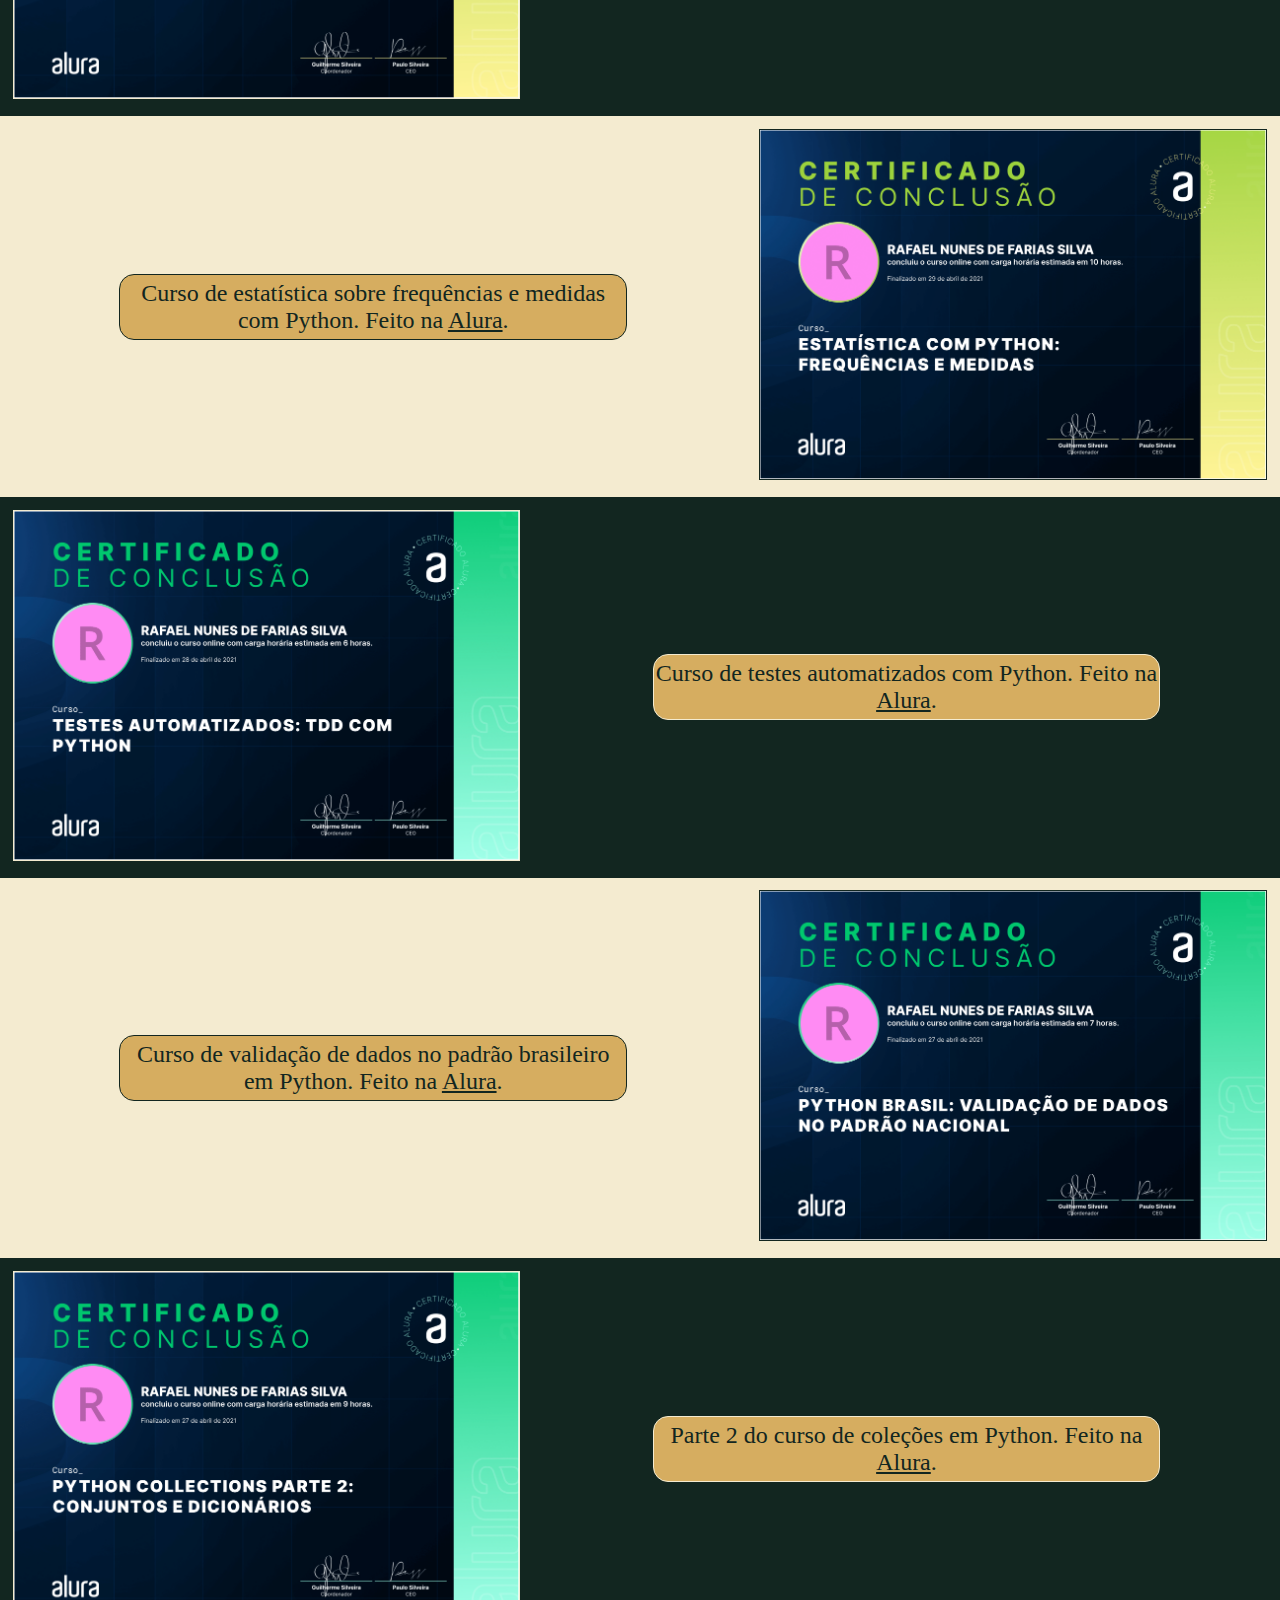
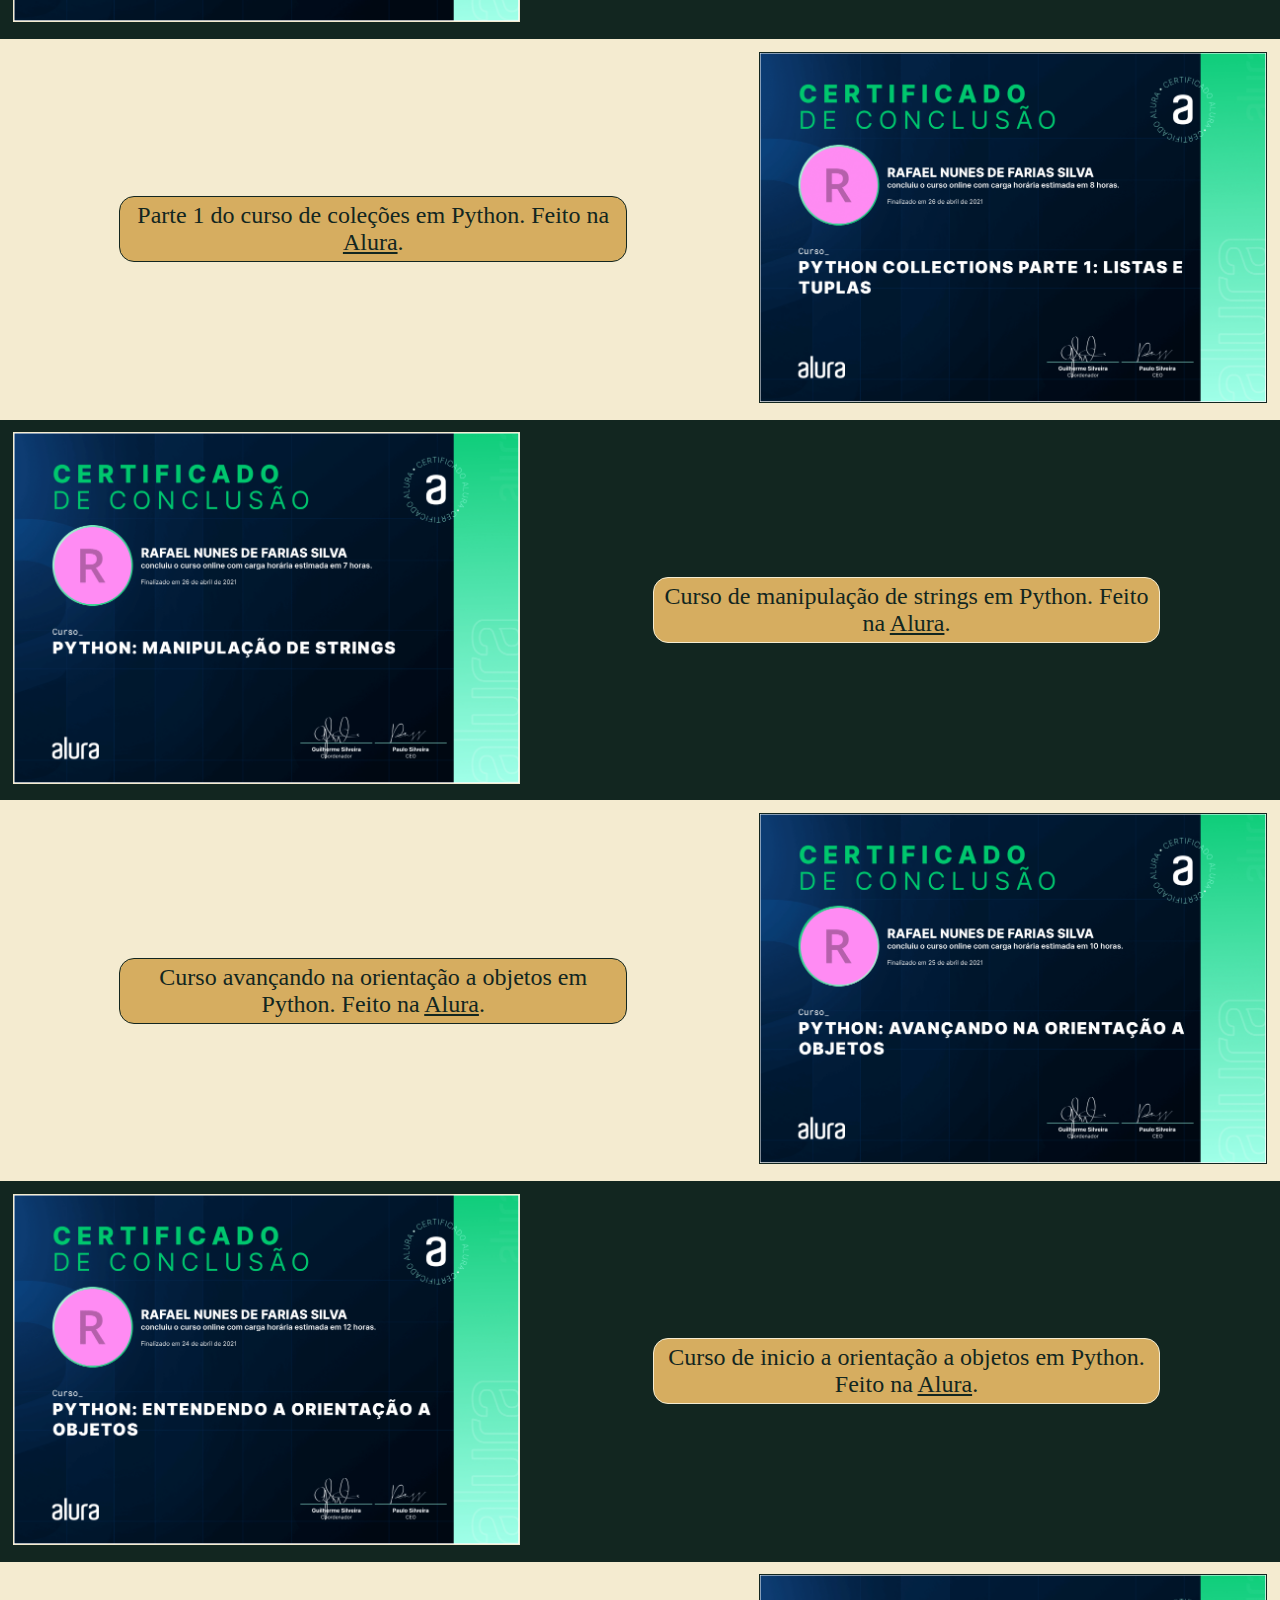
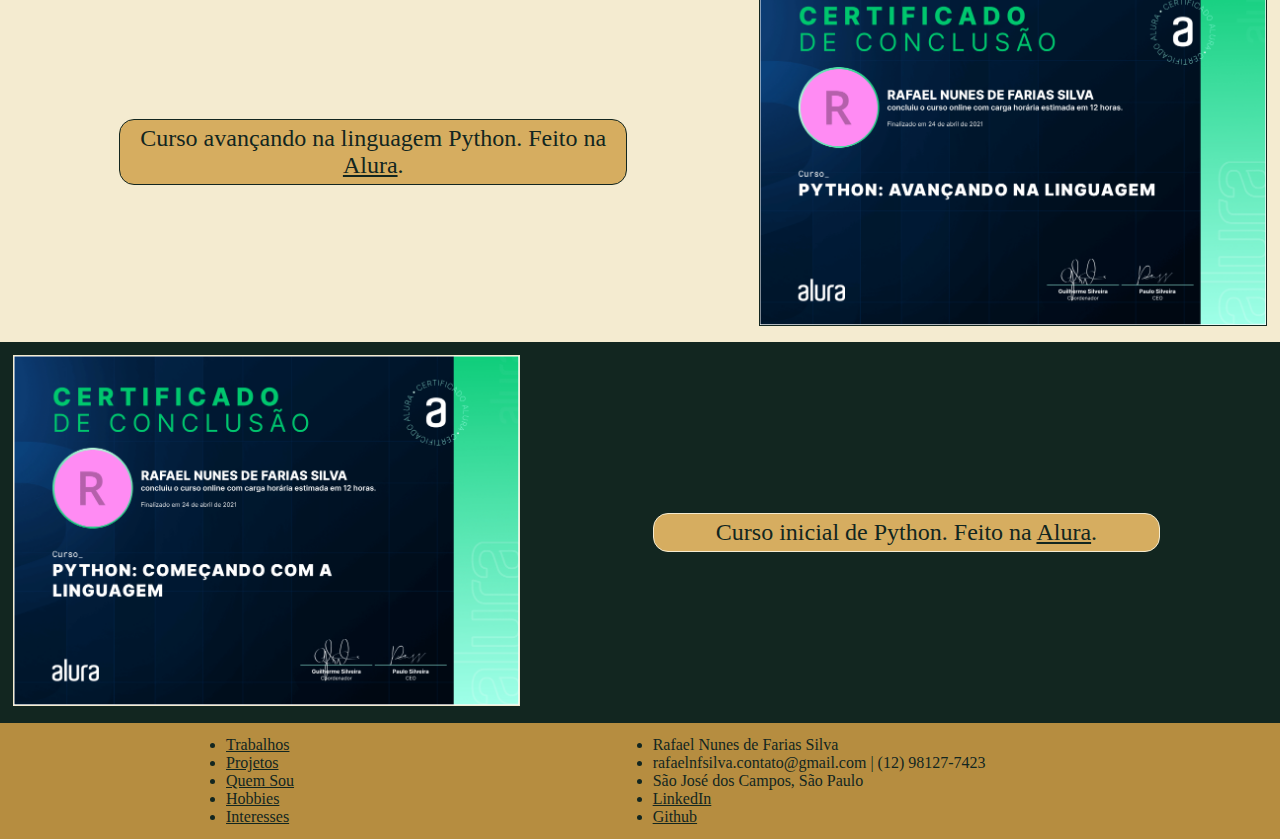
==== commit 147617ad: "Inicio da pagina 'Projetos'" ====
--- a/src/index.html
+++ b/src/index.html
@@ -42,7 +42,7 @@
             </div>
             <div class="col-1"></div>
             <div class="col-5">
-                <p>Olá, meu nome é <abbr title="Alguns me chamam de NiHil">Rafael</abbr>. Sou de São José dos Campos, SP e gosto muito de programação, comecei estudando por conta própria quando tinha 14 anos e posteriormente fiz o ensino médio junto ao técnico em Desenvolvimento de Sistemas na <abbr title="ETEC Professora Ilza Nascimento Pintus"><a href="http://www.etecsjcampos.com.br">ETEC</a></abbr> e atualmente curso Desenvolvimento de Software Multiplataforma na <abbr title="FATEC São José dos Campos - Prof. Jessen Vidal"><a href="http://sjc.fatec.sp.gov.br">FATEC</a></abbr>. Claro que não gosto só programar, também curto jogar um <abbr title="Counter-Strike 2"><a href="https://store.steampowered.com/app/730/CounterStrike_2/">CS</a></abbr>, <abbr title="Hunt: Showdown"><a href="https://store.steampowered.com/app/594650/Hunt_Showdown/">Hunt</a></abbr> ou qualquer outro jogo que me interesse. E claro, tenho meus projetos pessoais também, você pode vê-los no meu <abbr title="Rafael-Nunes-Silva"><a href="https://github.com/Rafael-Nunes-Silva">Github</a></abbr>.</p>
+                <p>Olá, meu nome é <abbr title="Alguns me chamam de NiHil">Rafael</abbr>. Sou de São José dos Campos, SP e gosto muito de programação, comecei estudando por conta própria quando tinha 14 anos e posteriormente fiz o ensino médio junto ao técnico em Desenvolvimento de Sistemas na <abbr title="ETEC Professora Ilza Nascimento Pintus"><a href="http://www.etecsjcampos.com.br">ETEC</a></abbr> e atualmente curso Desenvolvimento de Software Multiplataforma na <abbr title="FATEC São José dos Campos - Prof. Jessen Vidal"><a href="http://sjc.fatec.sp.gov.br">FATEC</a></abbr>. Claro que não gosto só programar, também curto jogar um <abbr title="Counter-Strike 2"><a href="https://store.steampowered.com/app/730/CounterStrike_2/">CS</a></abbr>, <abbr title="Hunt: Showdown"><a href="https://store.steampowered.com/app/594650/Hunt_Showdown/">Hunt</a></abbr> ou qualquer outro jogo que me interesse. E claro, tenho meus <a href="Projetos.html">projetos pessoais</a> também, você pode vê-los no meu <abbr title="Rafael-Nunes-Silva"><a href="https://github.com/Rafael-Nunes-Silva">Github</a></abbr>.</p>
             </div>
             <div class="col-1"></div>
         </div>
--- a/src/styles/base.css
+++ b/src/styles/base.css
@@ -1,4 +1,3 @@
-/* Geral */
 :root{
     --tan: #B68D40;
     --cream: #F4EBD0;
@@ -41,8 +40,21 @@
 }
 
 .escuro { background-color: var(--charcoal); }
+.escuro p{ border: 1px solid var(--cream); }
+.escuro img{ border: 1px solid var(--cream); }
 .claro { background-color: var(--cream); }
+.claro p{ border: 1px solid var(--charcoal); }
+.claro img{ border: 1px solid var(--charcoal); }
 
+header{
+    background-color: var(--tan);
+
+    border-bottom: 1px solid var(--charcoal);
+
+    height: 100px;
+
+    font-size: 24px;
+}
 header a{
     margin: 2px;
     padding: 3px;
@@ -63,15 +75,6 @@
 
     border: 1px solid black;
 }
-
-header{
-    background-color: var(--tan);
-
-    height: 100px;
-
-    font-size: 24px;
-}
-
 header .col-4{
     display: flex;
     height: 100%;
@@ -91,11 +94,11 @@
 
     font-size: 20px;
 }
-
 #header-logo img{
     width: 64px;
     height: 64px;
 
+    border: 1px solid var(--charcoal);
     border-radius: 10px;
 }
 
--- a/src/styles/index.css
+++ b/src/styles/index.css
@@ -1,5 +1,8 @@
 #sub-header {
     background-color: var(--gold);
+
+    border-bottom: 1px solid var(--charcoal);
+
     text-align: center;
 }
 #sub-header a{
@@ -30,10 +33,11 @@
     align-items: center;
 }
 #quem-sou .col-5{
-    width: 100%;
     display: flex;
     justify-content: center;
     align-items: center;
+
+    width: 100%;
 }
 #quem-sou img{
     width: 80%;
@@ -45,6 +49,7 @@
     background-color: var(--gold);
 
     padding: 15px;
+    border: 1px solid var(--charcoal);
     border-radius: 25px;
 
     font-size: 18px;
@@ -61,6 +66,8 @@
     align-content: center;
     justify-content: center;
     align-items: center;
+
+    border: 1px solid var(--charcoal);
 }
 #redes img{
     margin-right: 10px;
@@ -69,6 +76,8 @@
 #formacoes-titulo .col-12{
     background-color: var(--tan);
     text-align: center;
+
+    font-size: 32px;
 }
 
 .formacao{
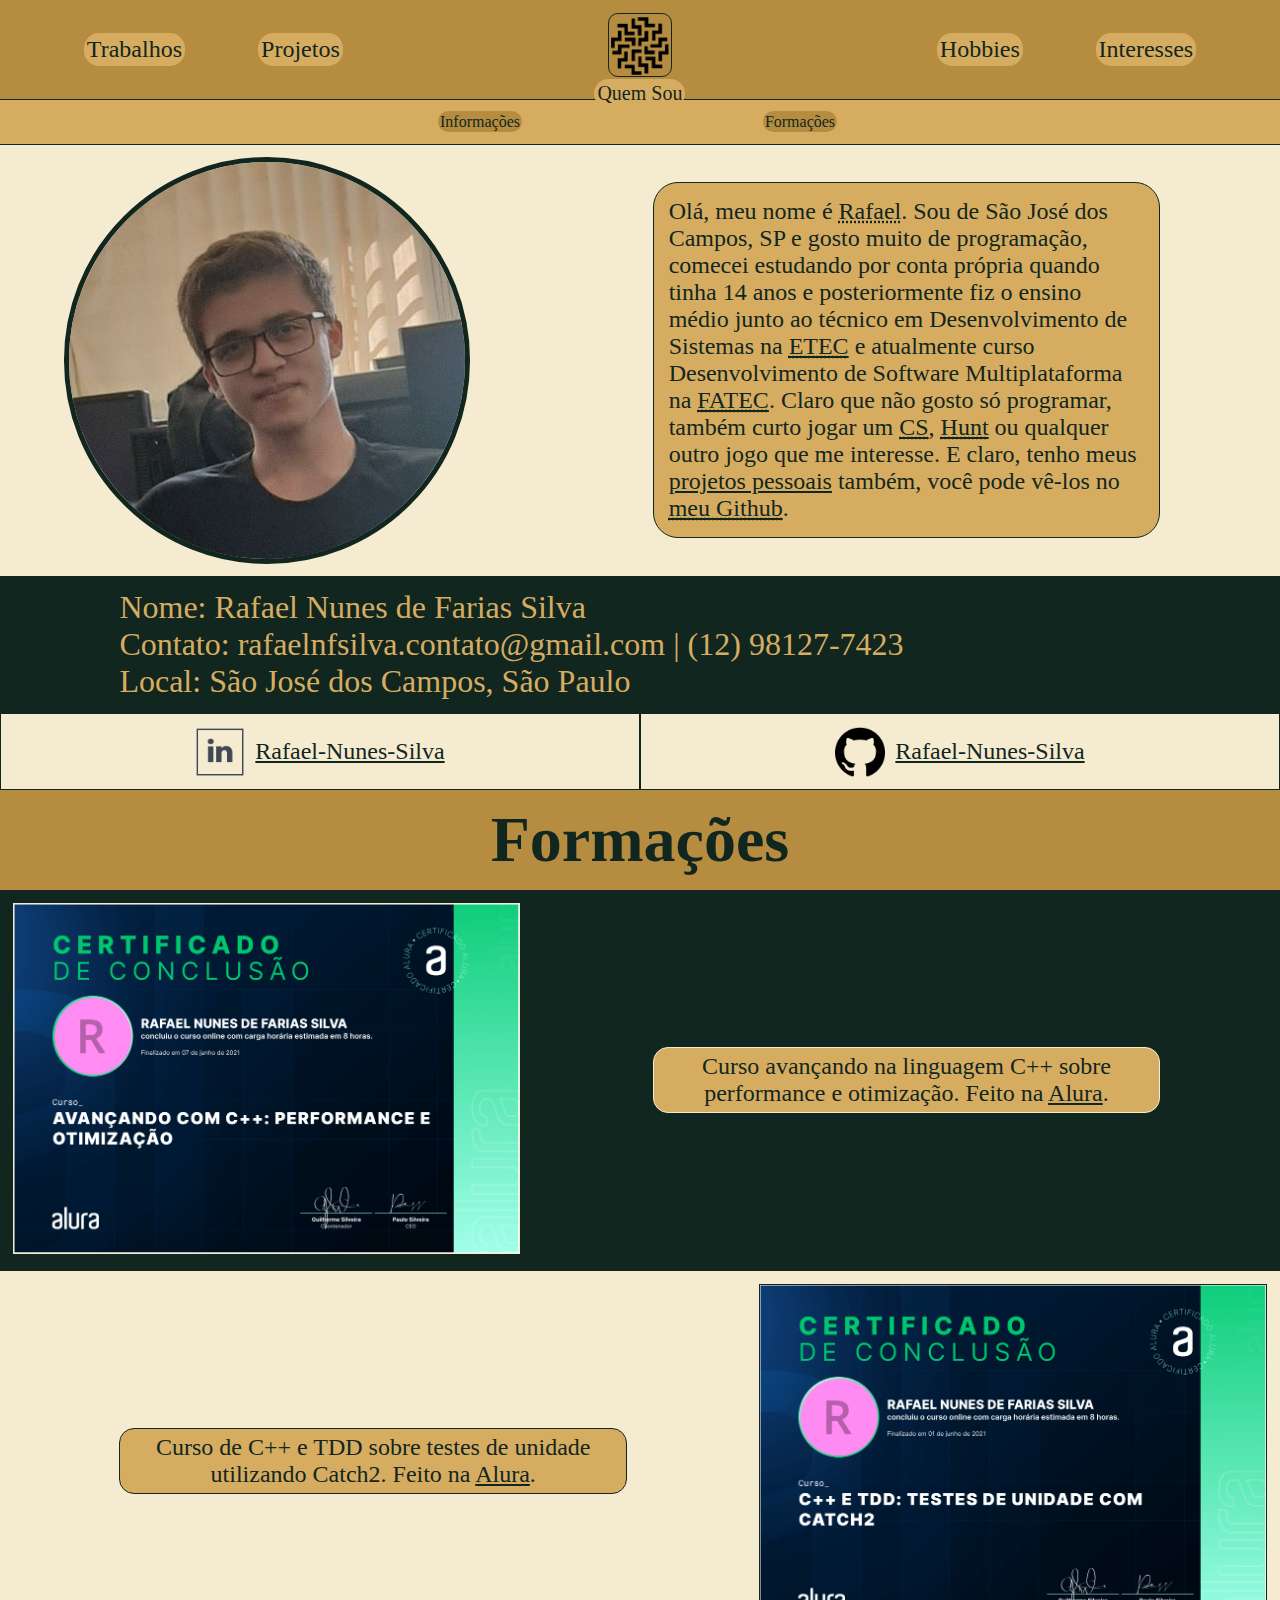
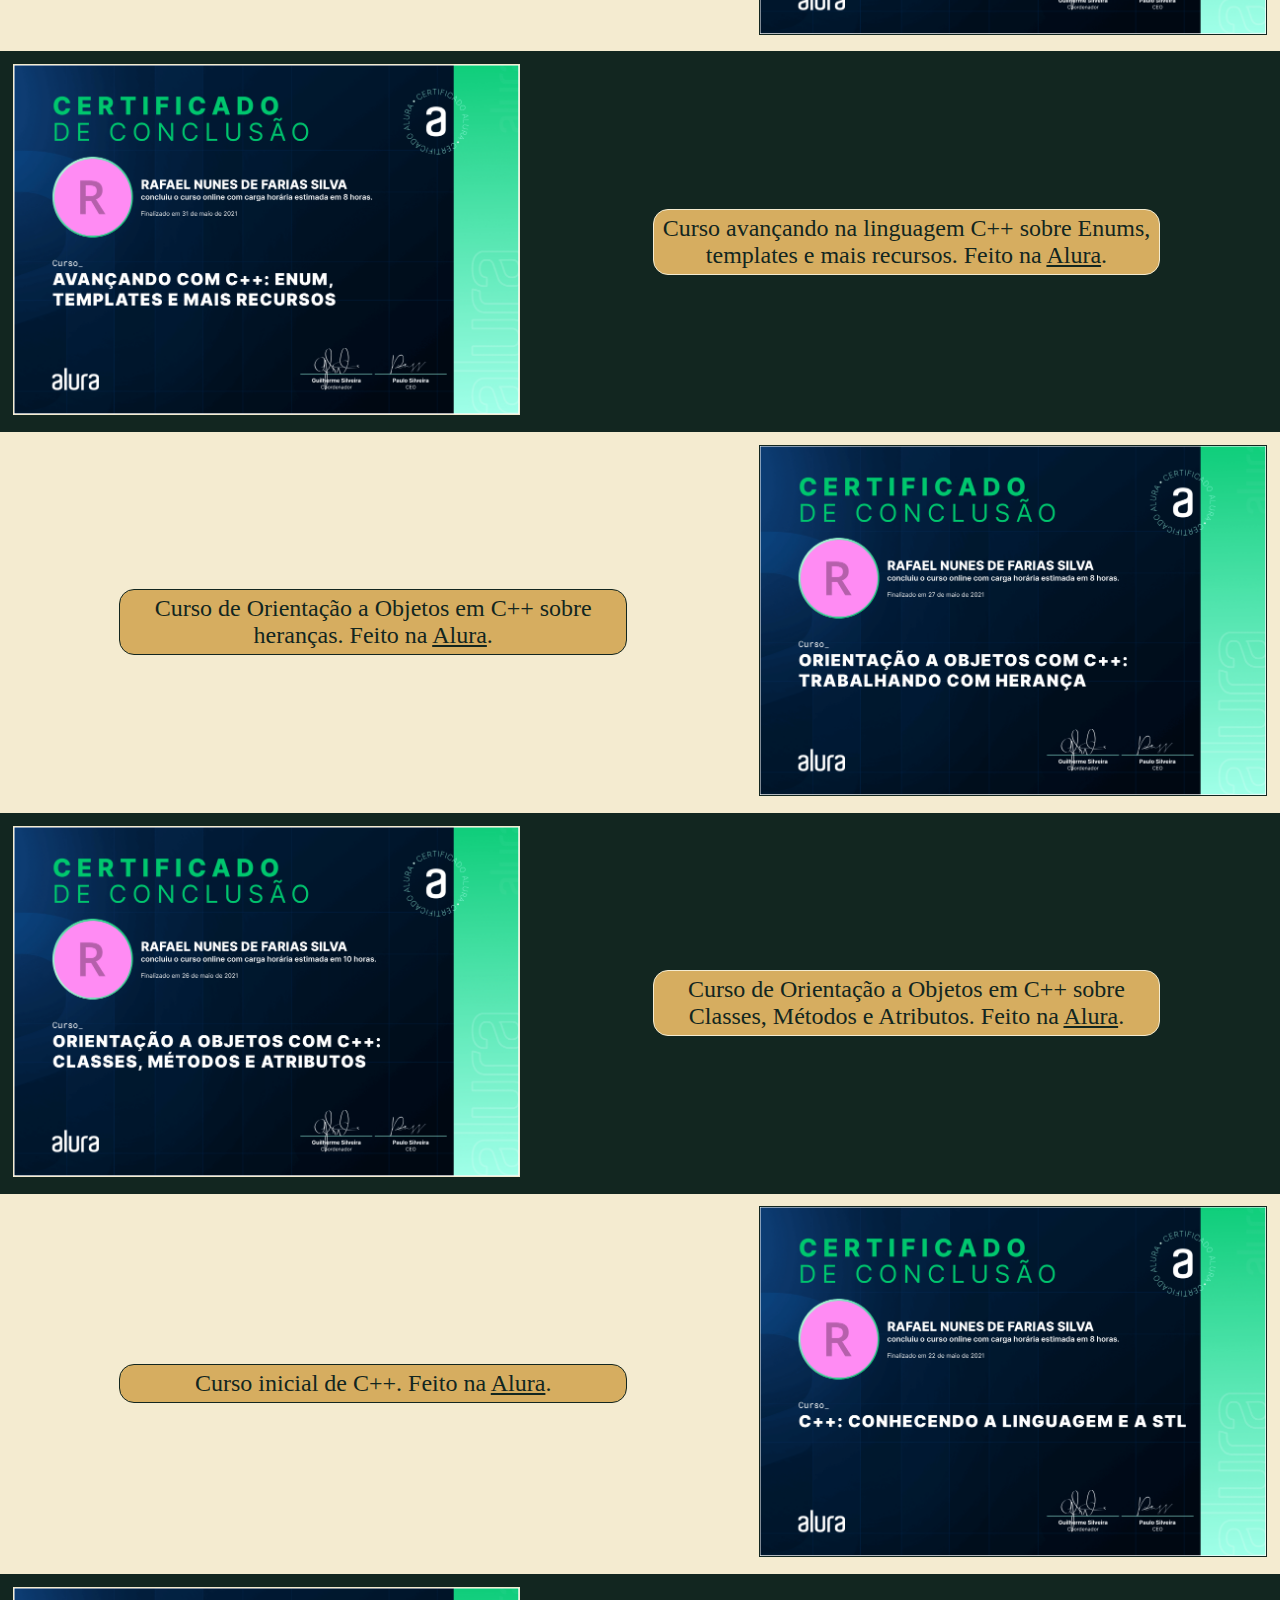
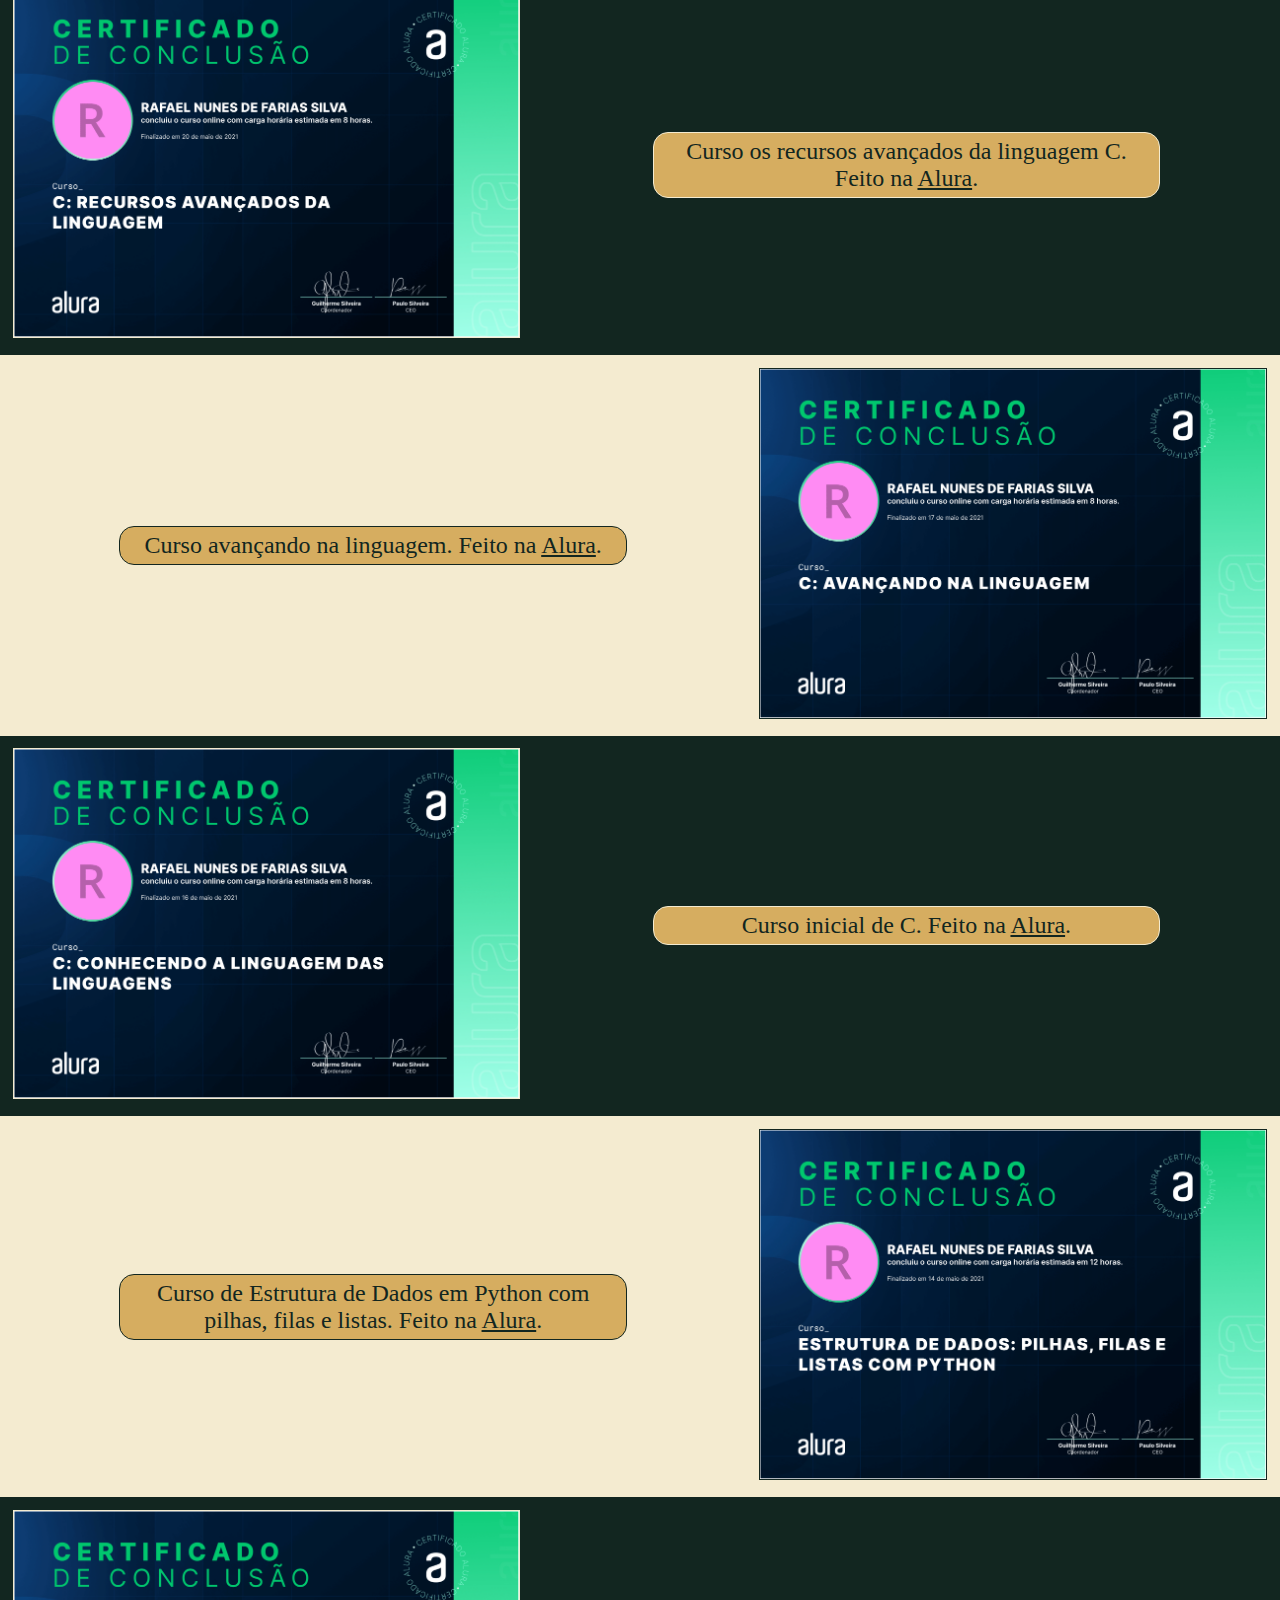
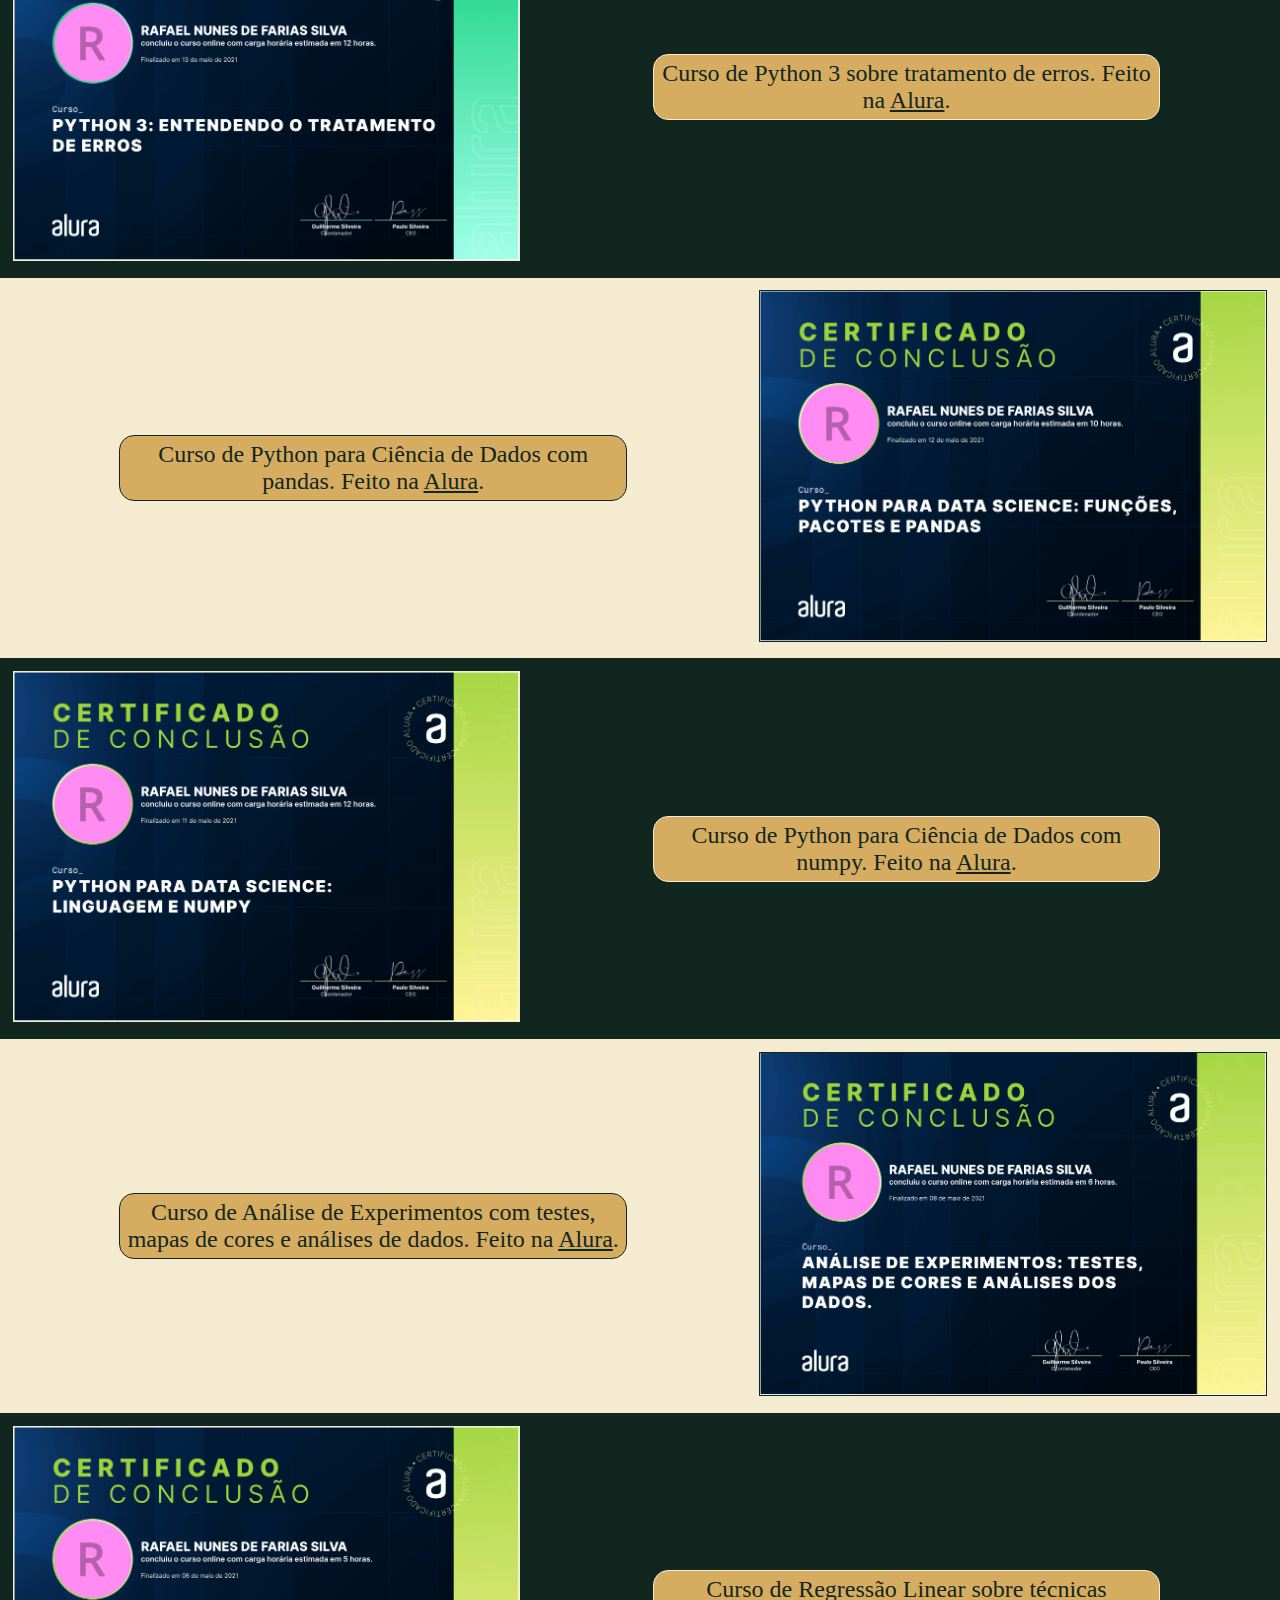
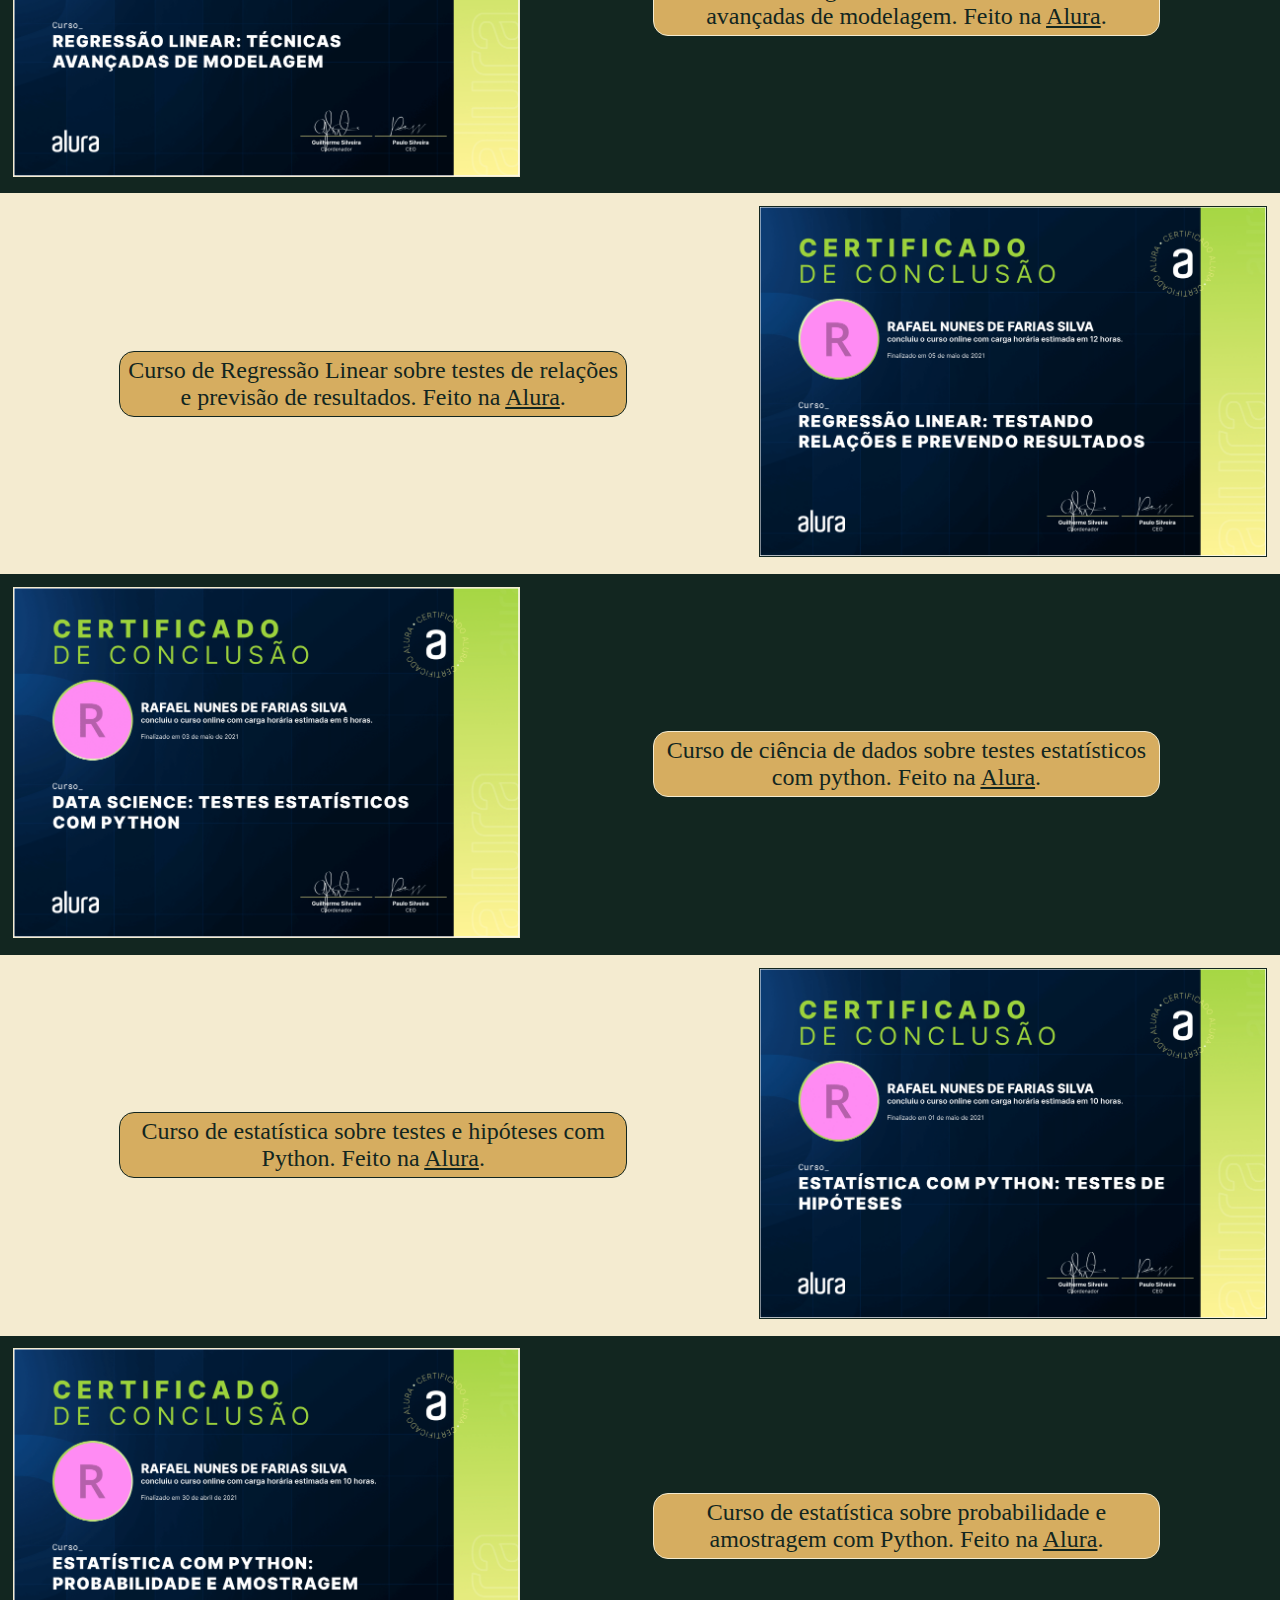
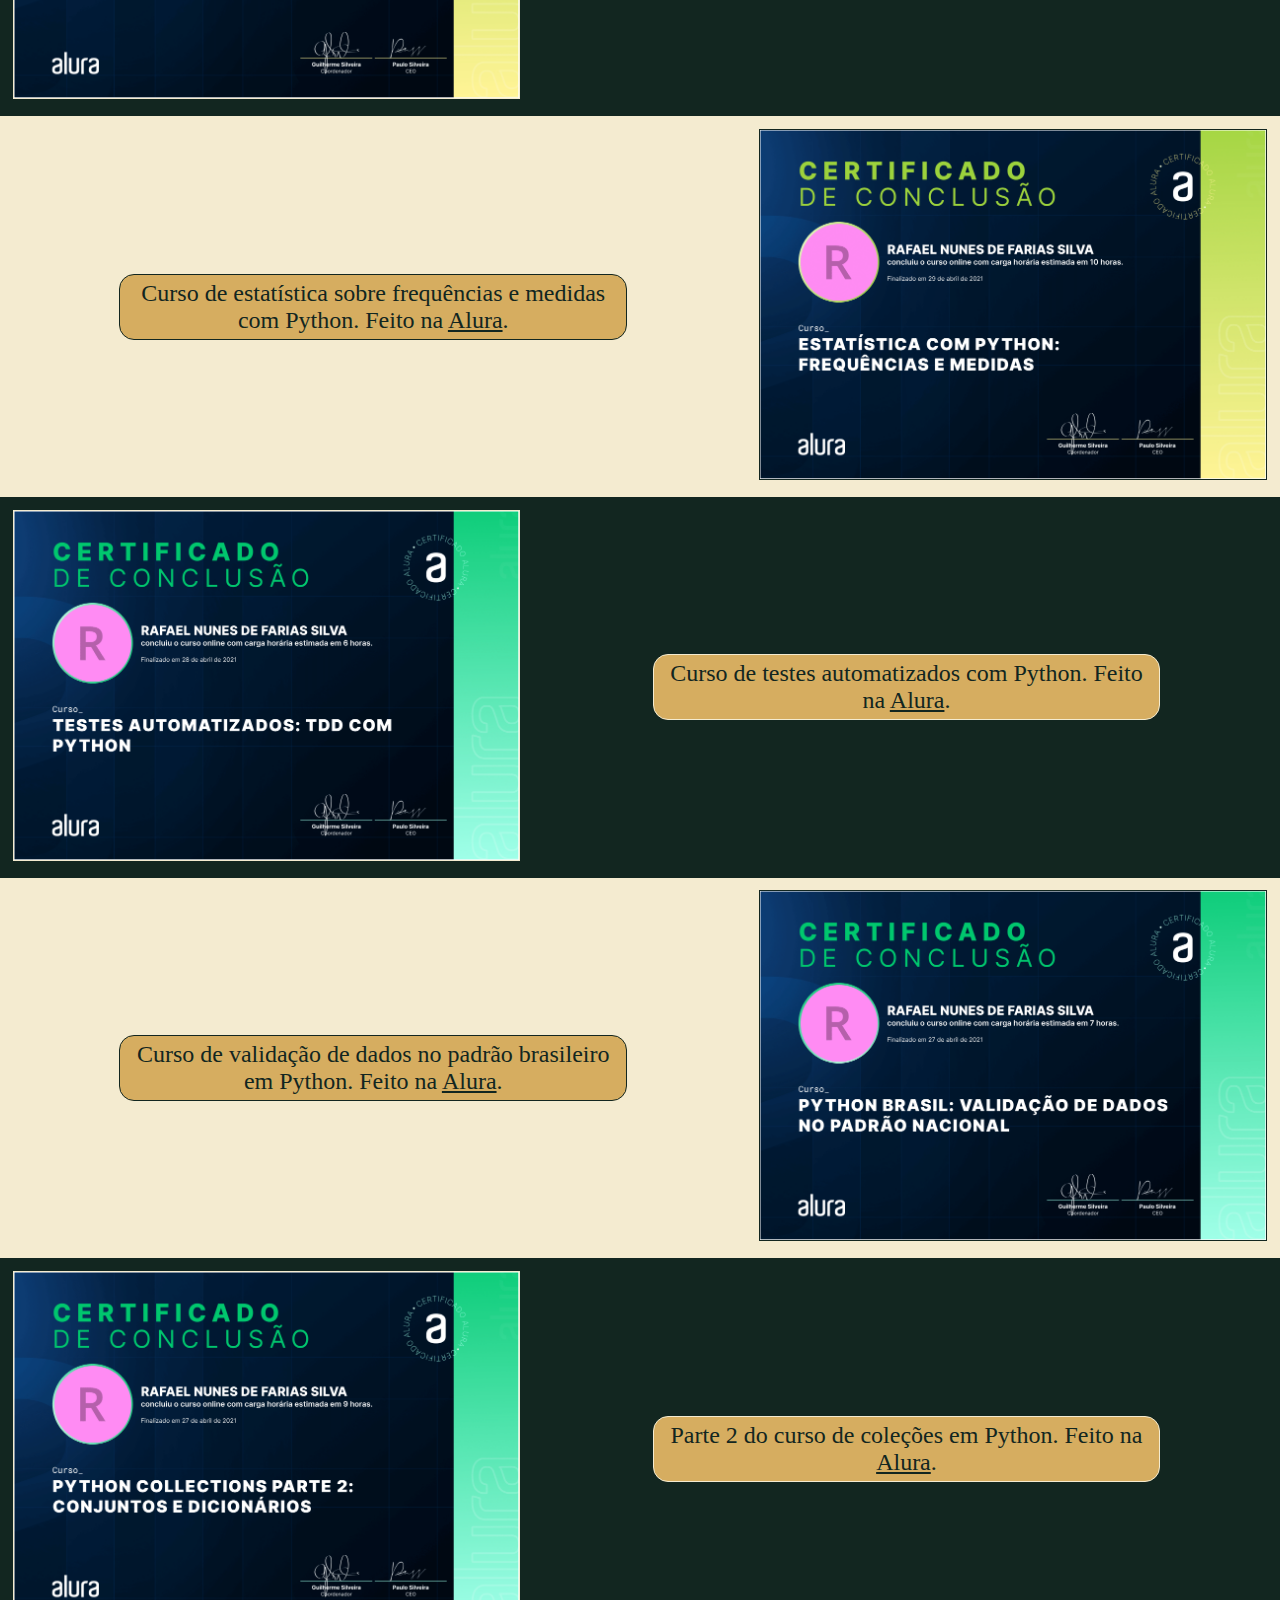
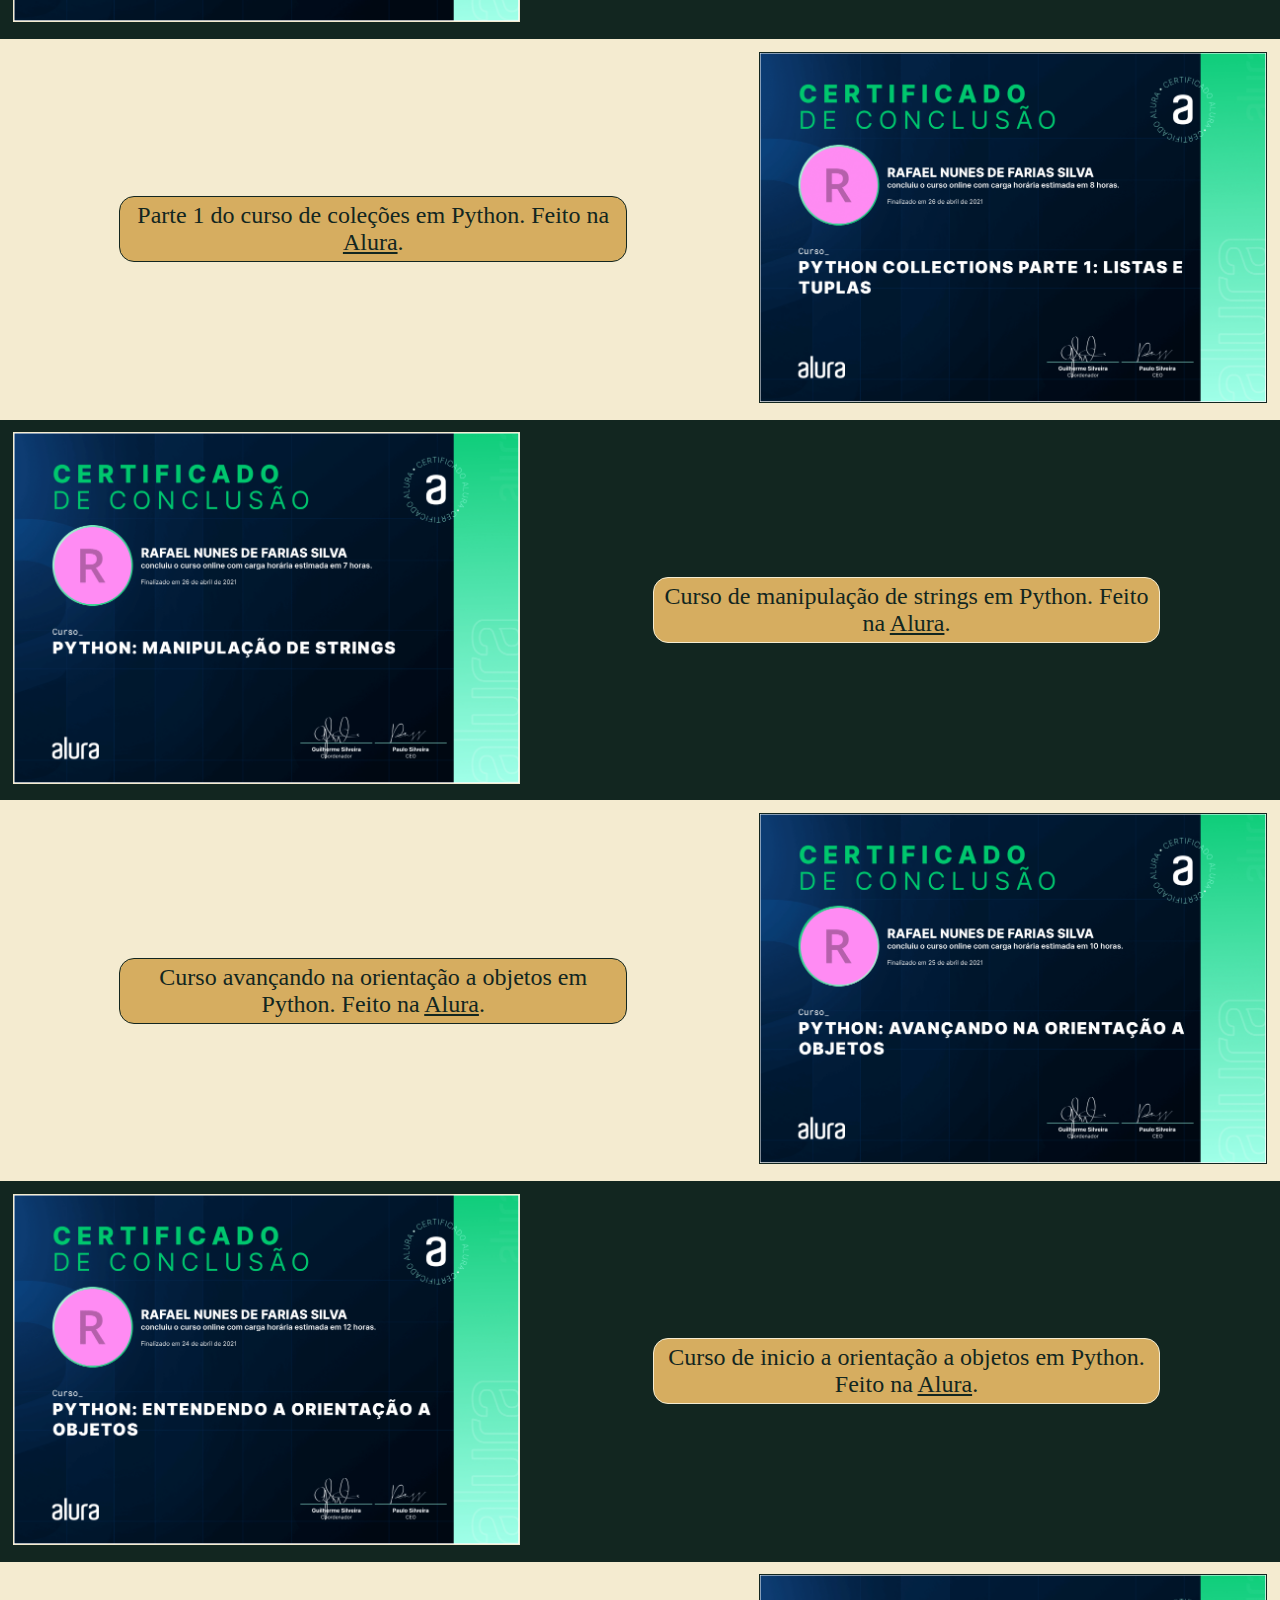
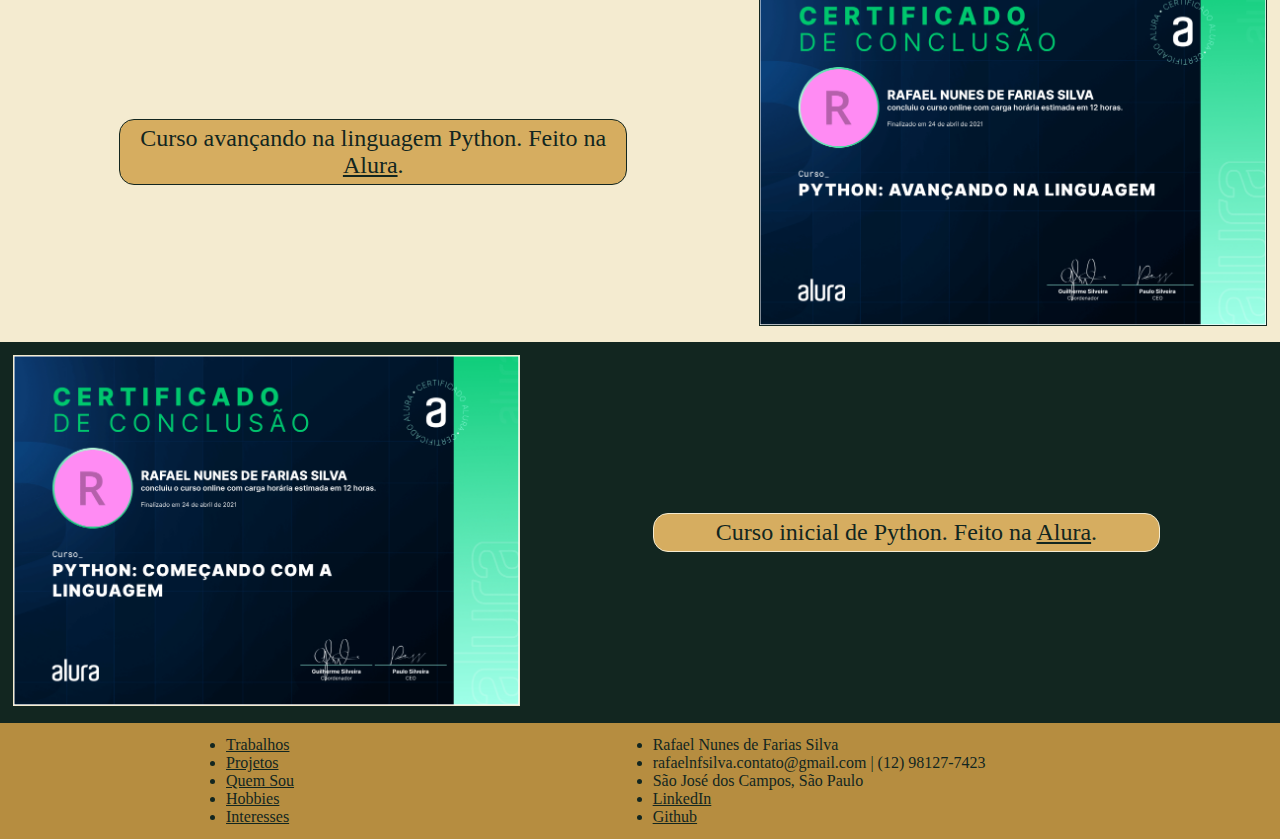
==== commit 4843aace: "Pagina 'Projetos' finalizada junto a pequenas mudanças na pagina 'Quem Sou' e no base.css" ====
--- a/src/index.html
+++ b/src/index.html
@@ -42,7 +42,7 @@
             </div>
             <div class="col-1"></div>
             <div class="col-5">
-                <p>Olá, meu nome é <abbr title="Alguns me chamam de NiHil">Rafael</abbr>. Sou de São José dos Campos, SP e gosto muito de programação, comecei estudando por conta própria quando tinha 14 anos e posteriormente fiz o ensino médio junto ao técnico em Desenvolvimento de Sistemas na <abbr title="ETEC Professora Ilza Nascimento Pintus"><a href="http://www.etecsjcampos.com.br">ETEC</a></abbr> e atualmente curso Desenvolvimento de Software Multiplataforma na <abbr title="FATEC São José dos Campos - Prof. Jessen Vidal"><a href="http://sjc.fatec.sp.gov.br">FATEC</a></abbr>. Claro que não gosto só programar, também curto jogar um <abbr title="Counter-Strike 2"><a href="https://store.steampowered.com/app/730/CounterStrike_2/">CS</a></abbr>, <abbr title="Hunt: Showdown"><a href="https://store.steampowered.com/app/594650/Hunt_Showdown/">Hunt</a></abbr> ou qualquer outro jogo que me interesse. E claro, tenho meus <a href="Projetos.html">projetos pessoais</a> também, você pode vê-los no meu <abbr title="Rafael-Nunes-Silva"><a href="https://github.com/Rafael-Nunes-Silva">Github</a></abbr>.</p>
+                <p>Olá, meu nome é <abbr title="Alguns me chamam de NiHil">Rafael</abbr>. Sou de São José dos Campos, SP e gosto muito de programação, comecei estudando por conta própria quando tinha 14 anos e posteriormente fiz o ensino médio junto ao técnico em Desenvolvimento de Sistemas na <abbr title="ETEC Professora Ilza Nascimento Pintus"><a href="http://www.etecsjcampos.com.br">ETEC</a></abbr> e atualmente curso Desenvolvimento de Software Multiplataforma na <abbr title="FATEC São José dos Campos - Prof. Jessen Vidal"><a href="http://sjc.fatec.sp.gov.br">FATEC</a></abbr>. Claro que não gosto só programar, também curto jogar um <abbr title="Counter-Strike 2"><a href="https://store.steampowered.com/app/730/CounterStrike_2/">CS</a></abbr>, <abbr title="Hunt: Showdown"><a href="https://store.steampowered.com/app/594650/Hunt_Showdown/">Hunt</a></abbr> ou qualquer outro jogo que me interesse. E claro, tenho meus <a href="Projetos.html">projetos pessoais</a> também, você pode vê-los no <abbr title="Rafael-Nunes-Silva"><a href="https://github.com/Rafael-Nunes-Silva">meu Github</a></abbr>.</p>
             </div>
             <div class="col-1"></div>
         </div>
--- a/src/styles/index.css
+++ b/src/styles/index.css
@@ -92,7 +92,7 @@
 .formacao p{
     background-color: var(--gold);
 
-    padding: 5px 0px;
+    padding: 5px;
     border-radius: 15px;
 }
 
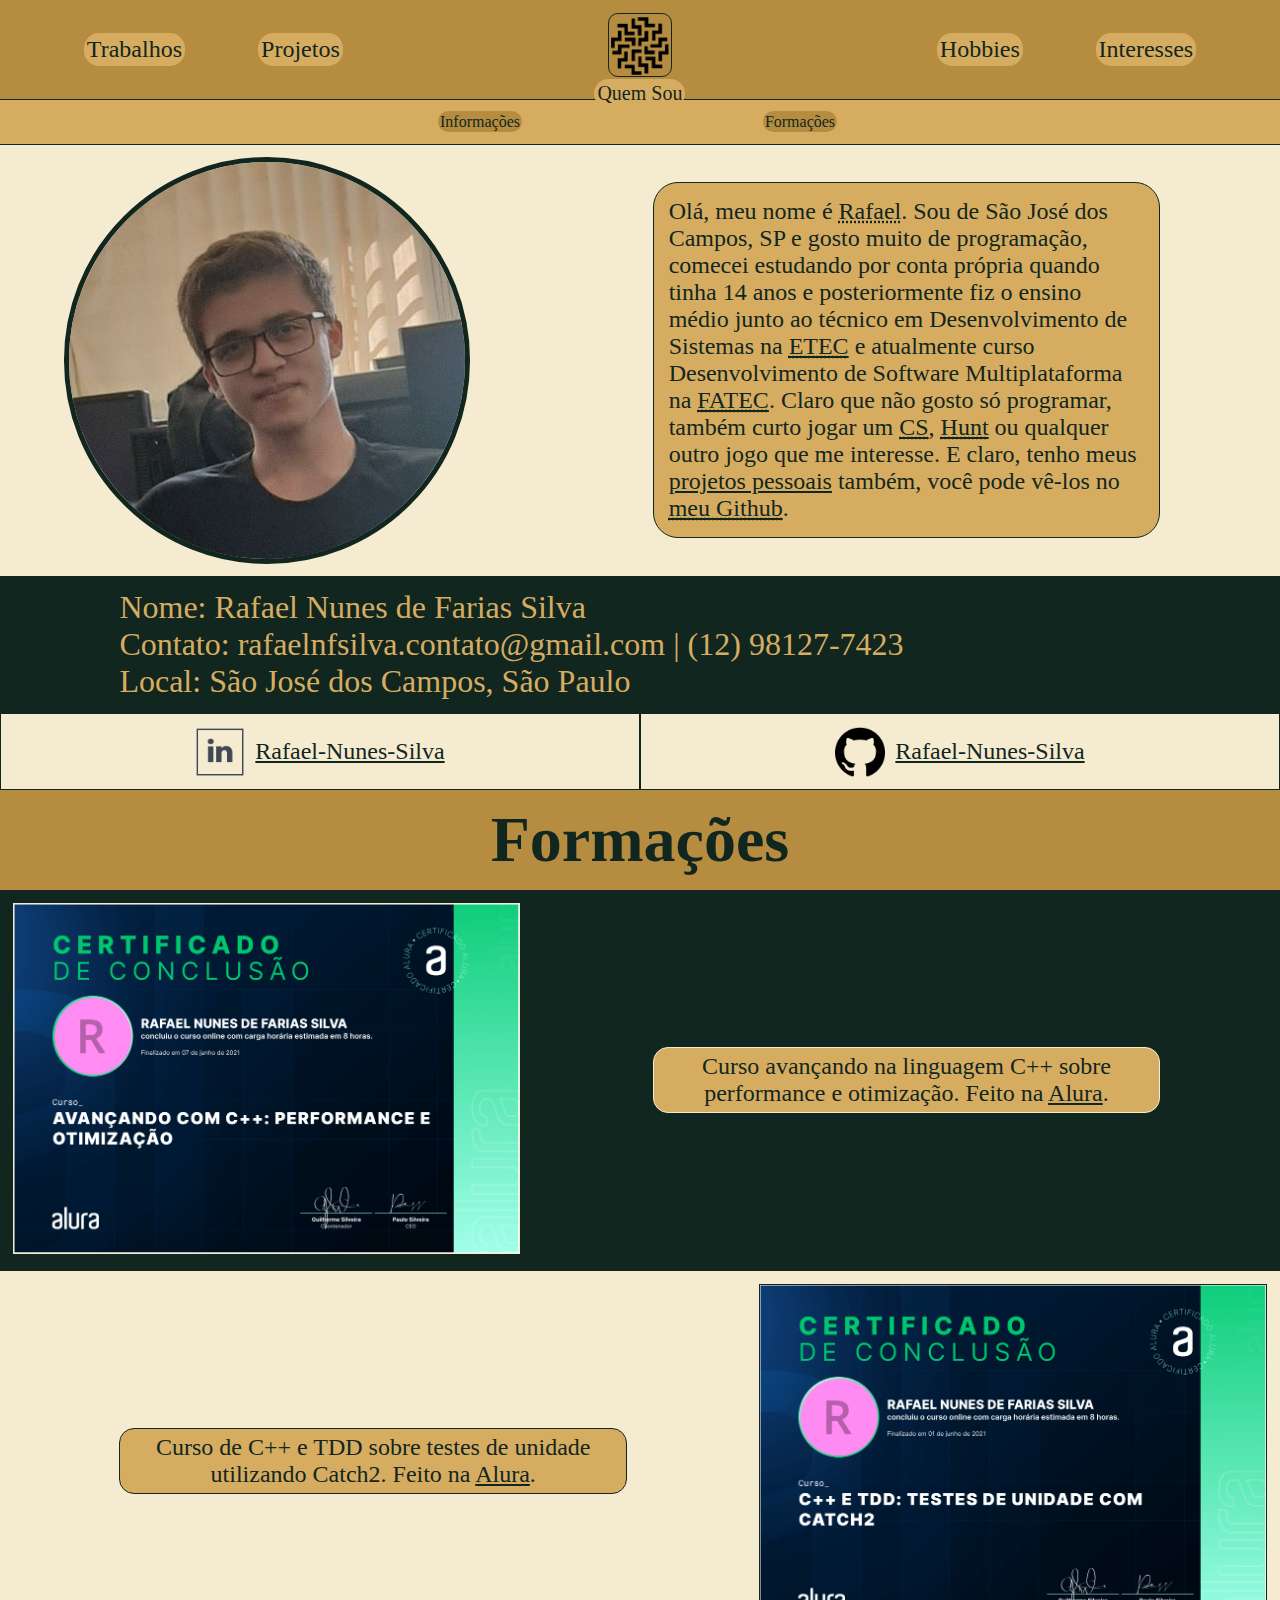
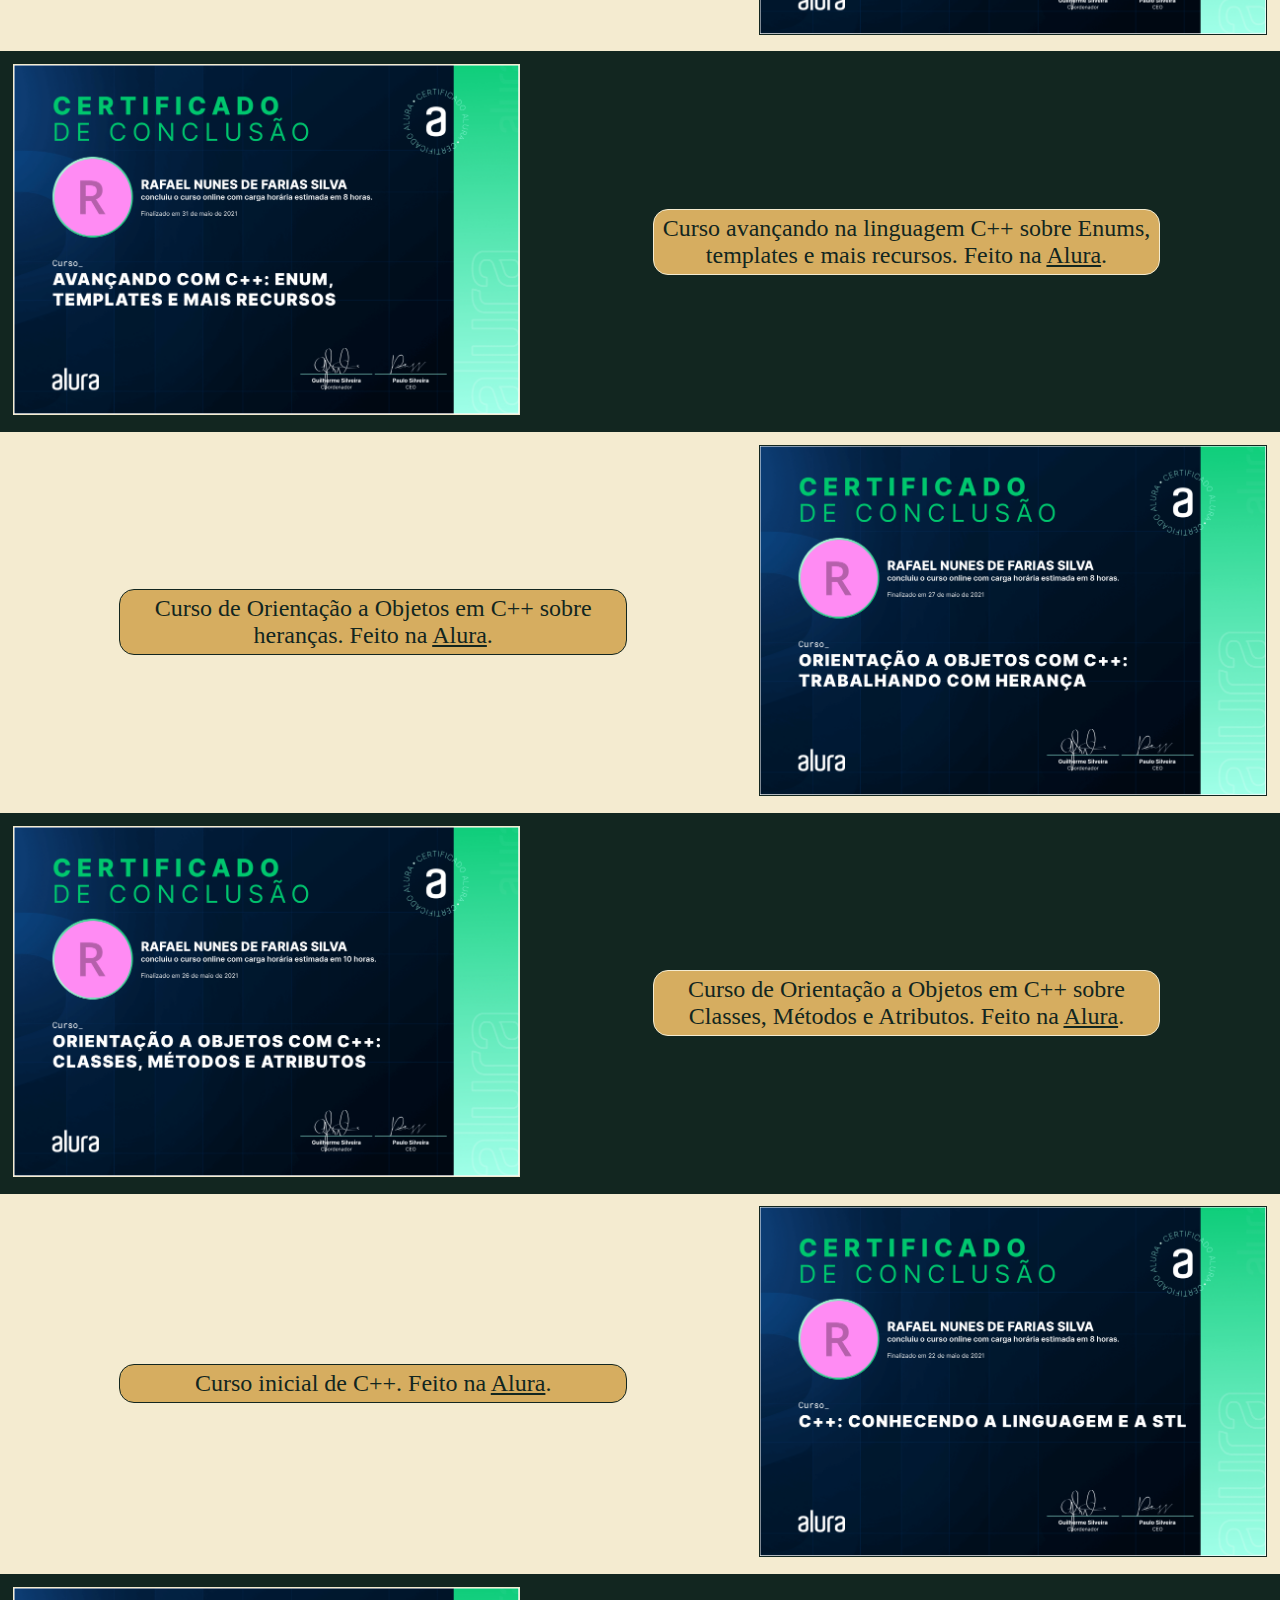
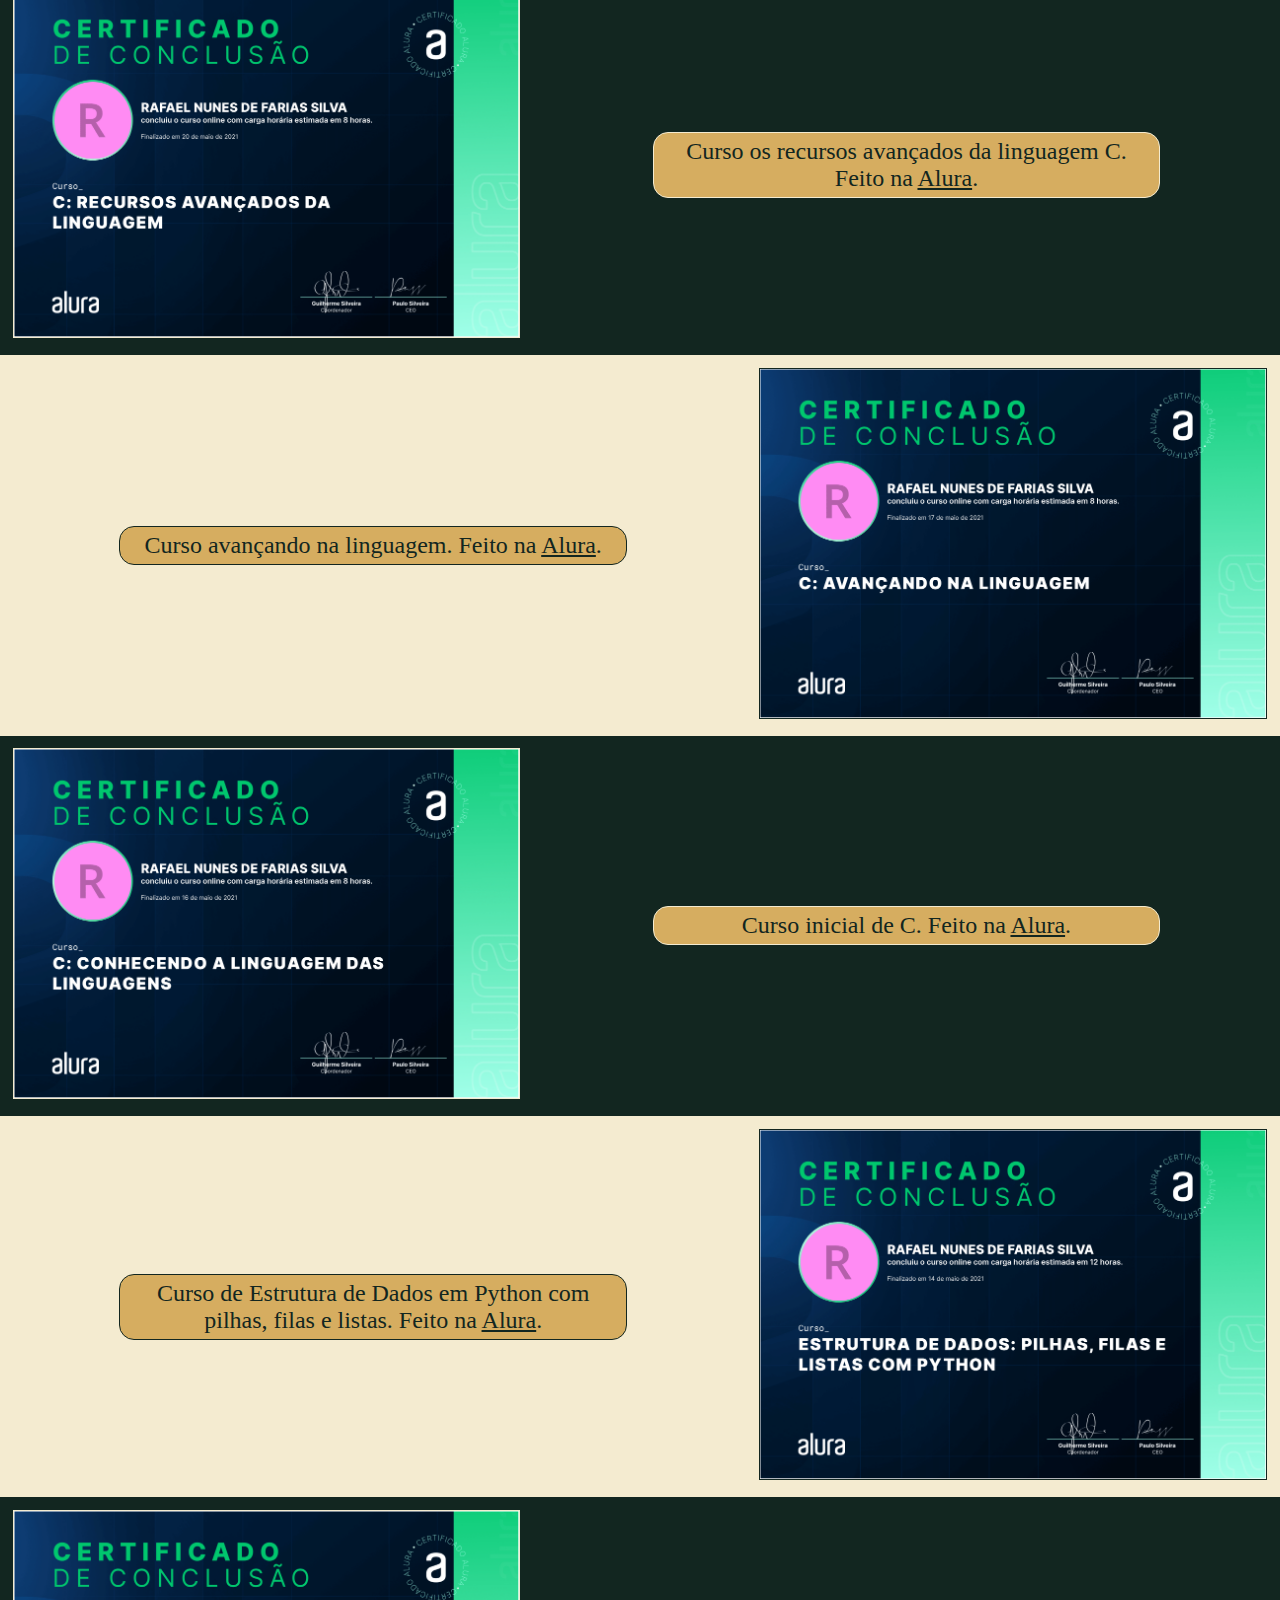
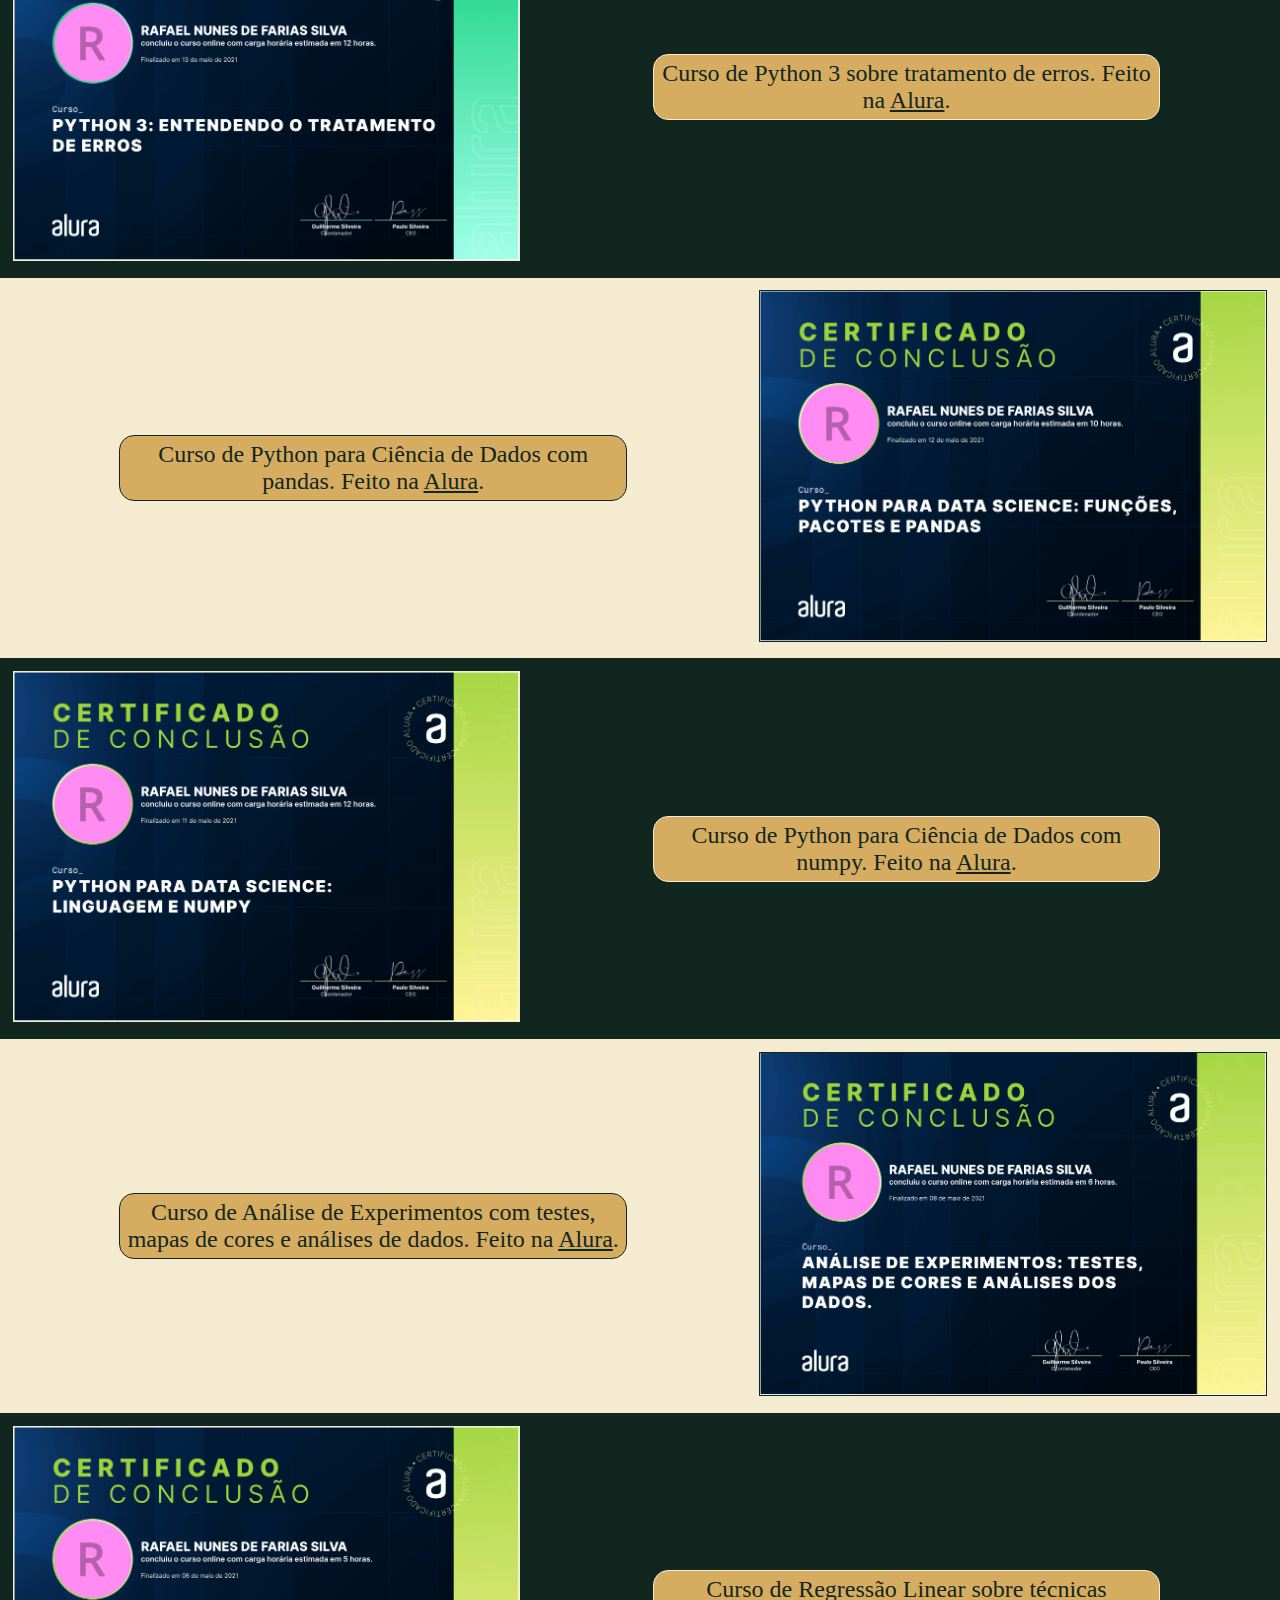
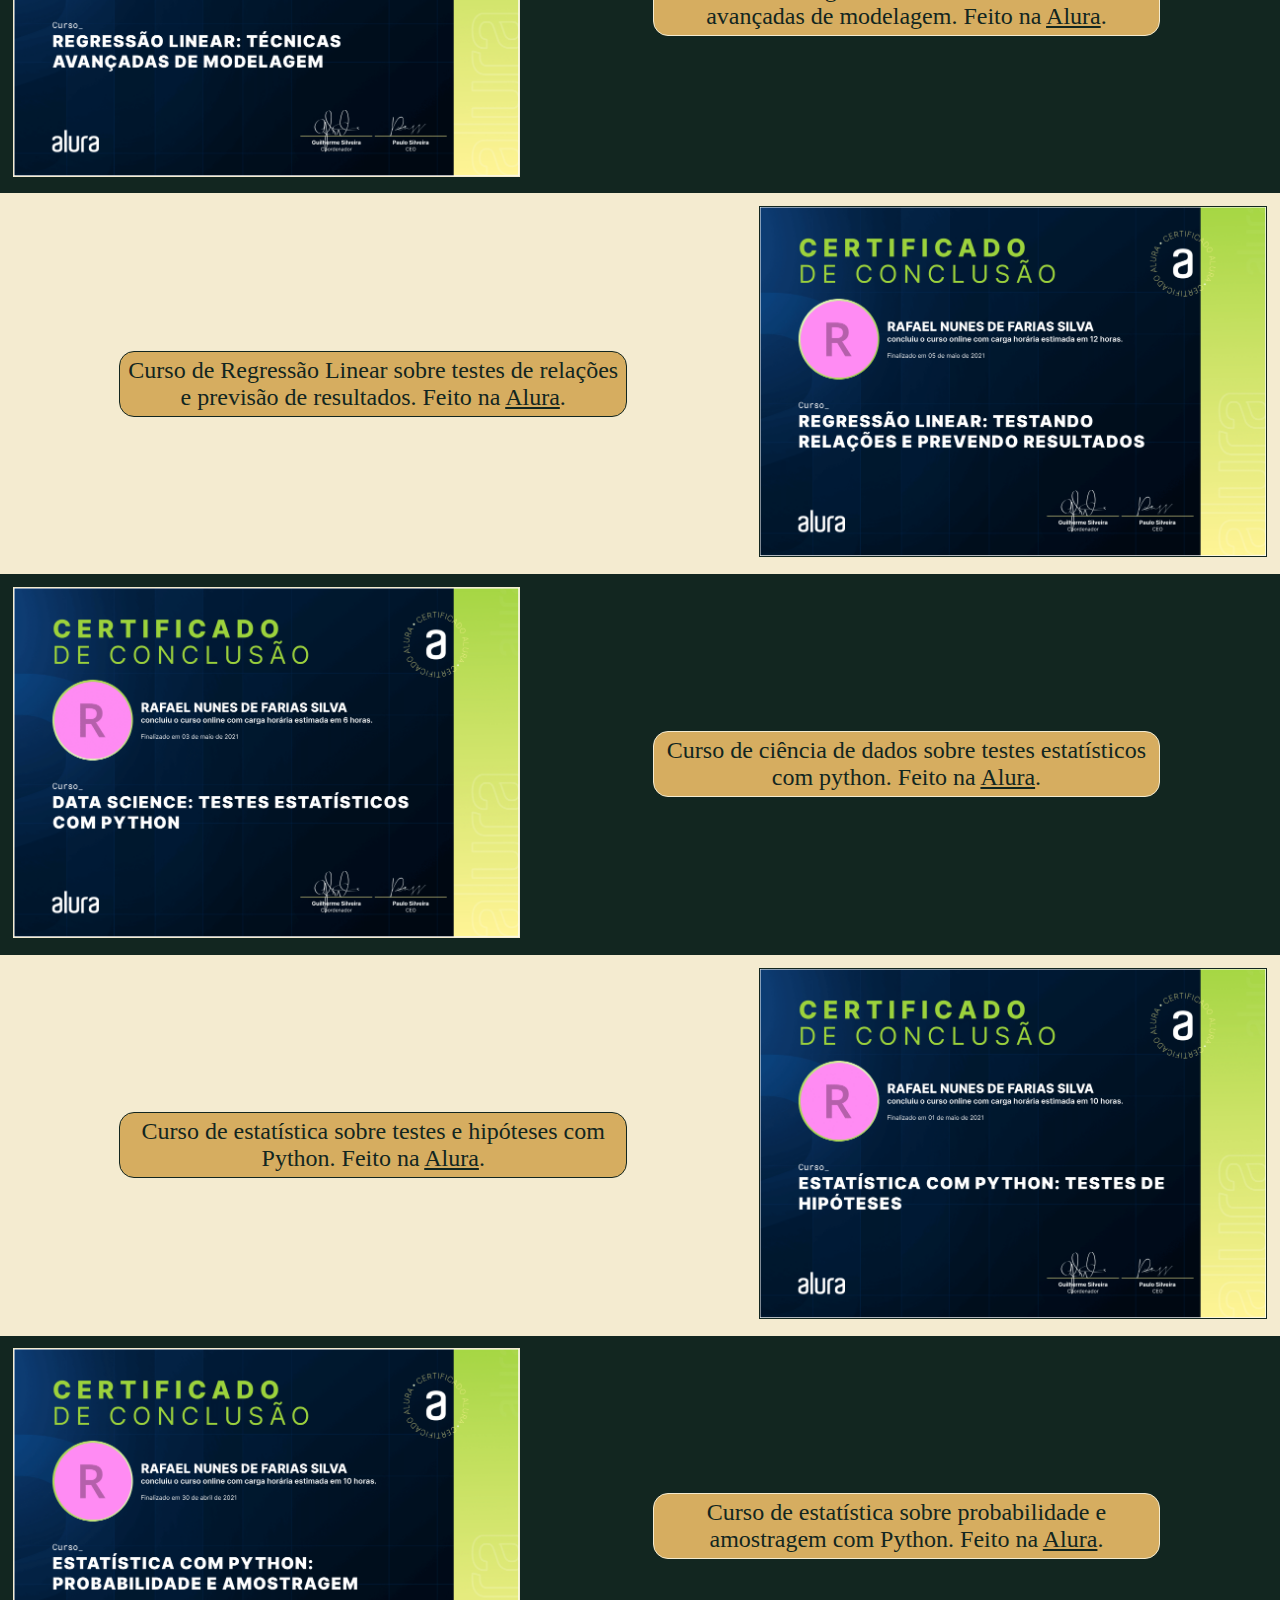
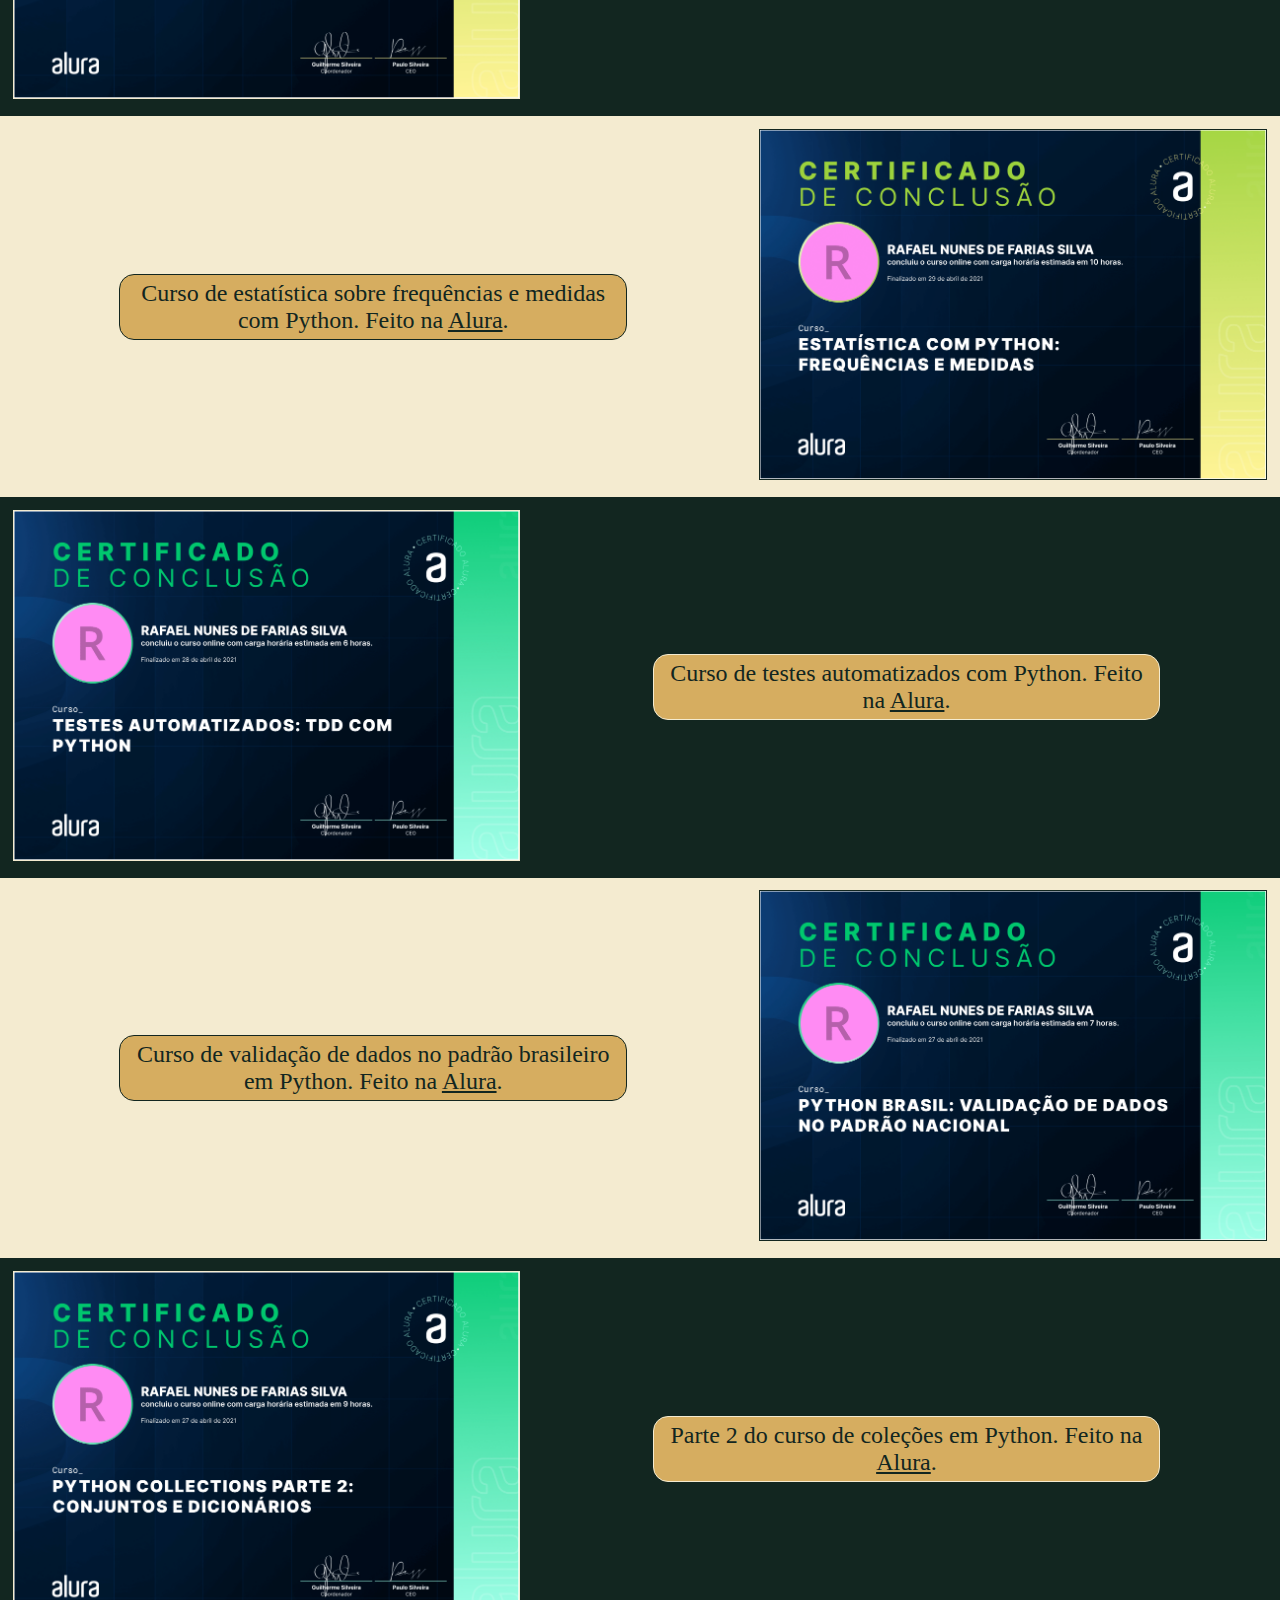
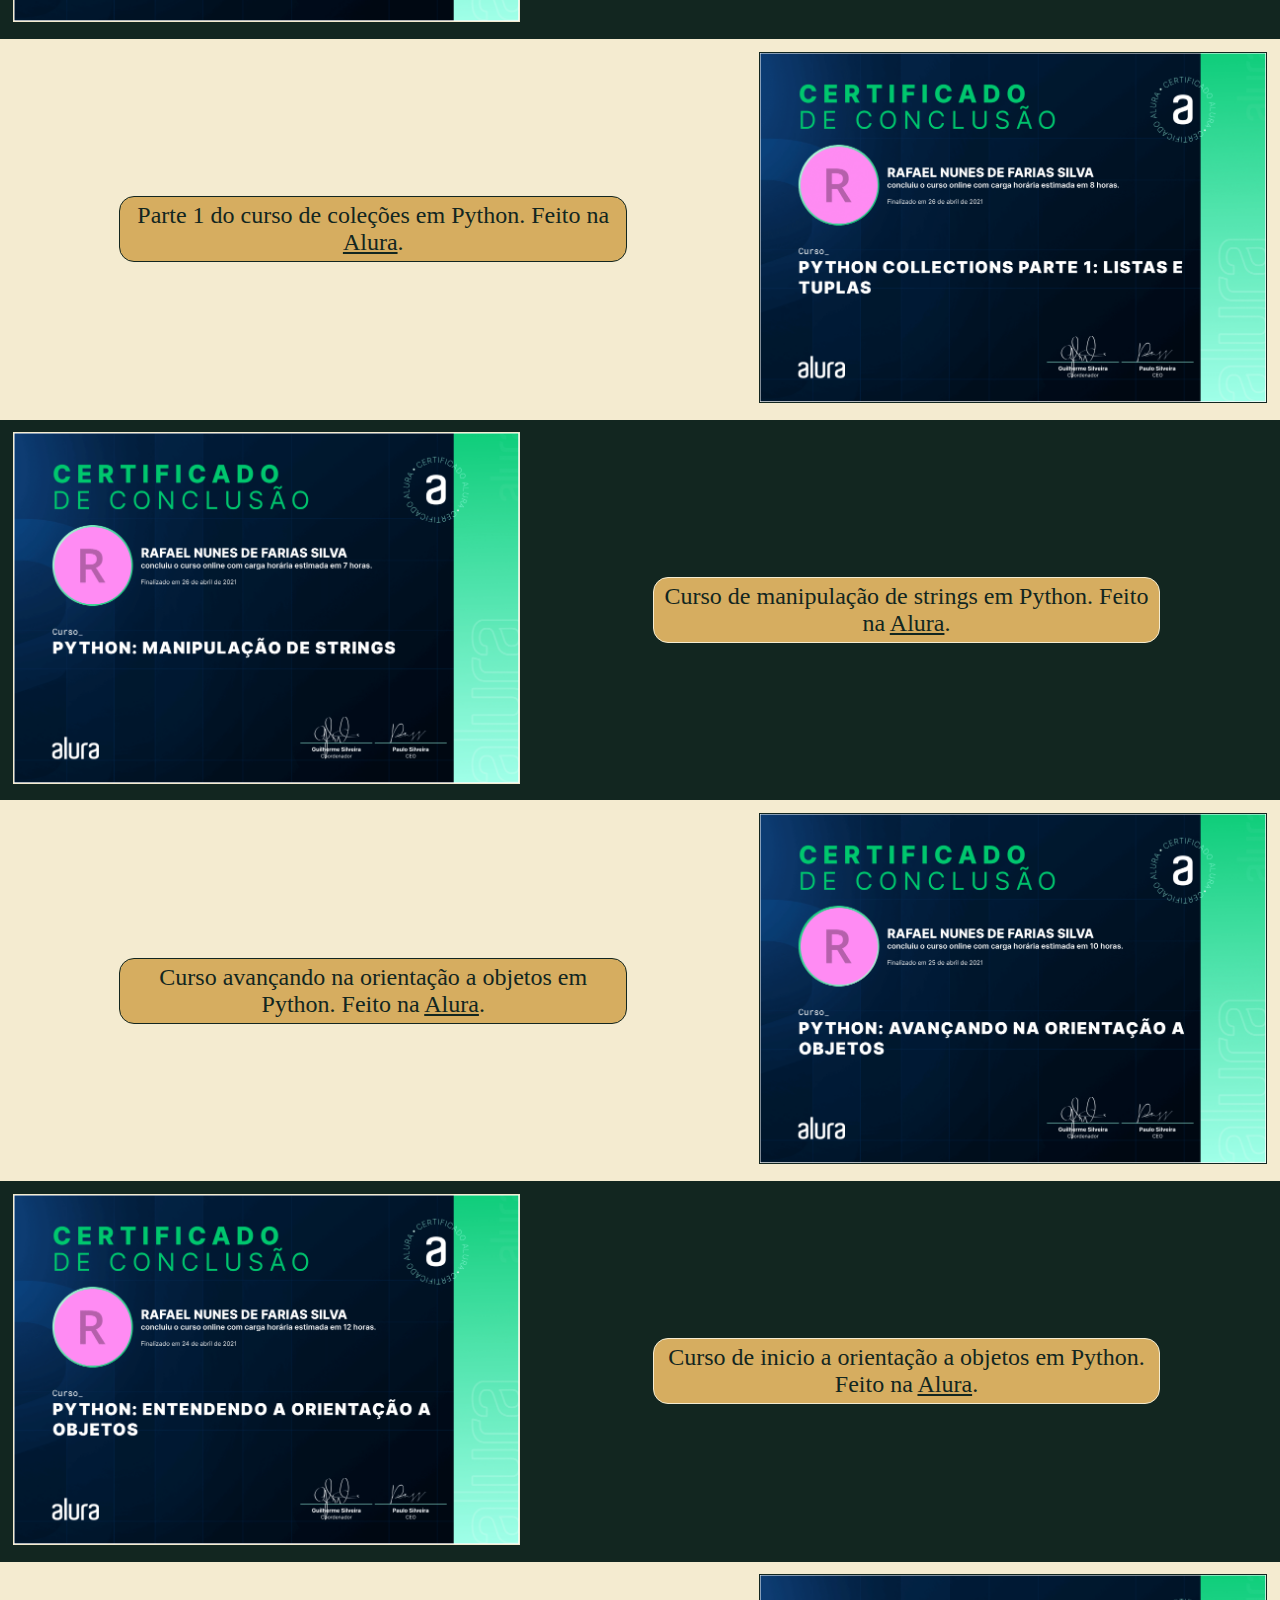
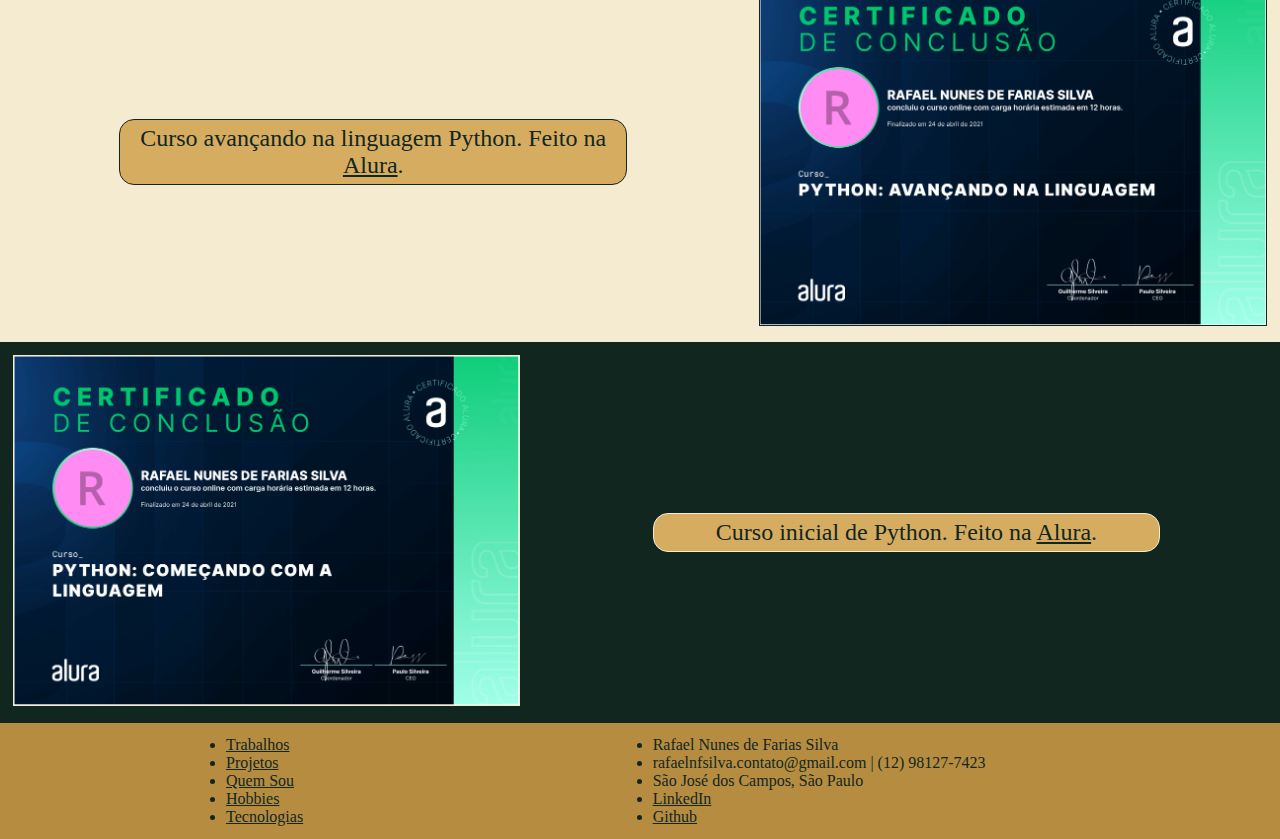
==== commit 4c7237ff: "Inicio da pagina 'Tecnologias'" ====
--- a/src/index.html
+++ b/src/index.html
@@ -391,7 +391,7 @@
                 <li><a href="Projetos.html">Projetos</a></li>
                 <li><a href="Quem Sou.html">Quem Sou</a></li>
                 <li><a href="Hobbies.html">Hobbies</a></li>
-                <li><a href="Interesses.html">Interesses</a></li>
+                <li><a href="Tecnologias.html">Tecnologias</a></li>
             </ul>
         </div>
         <div class="col-1"></div>
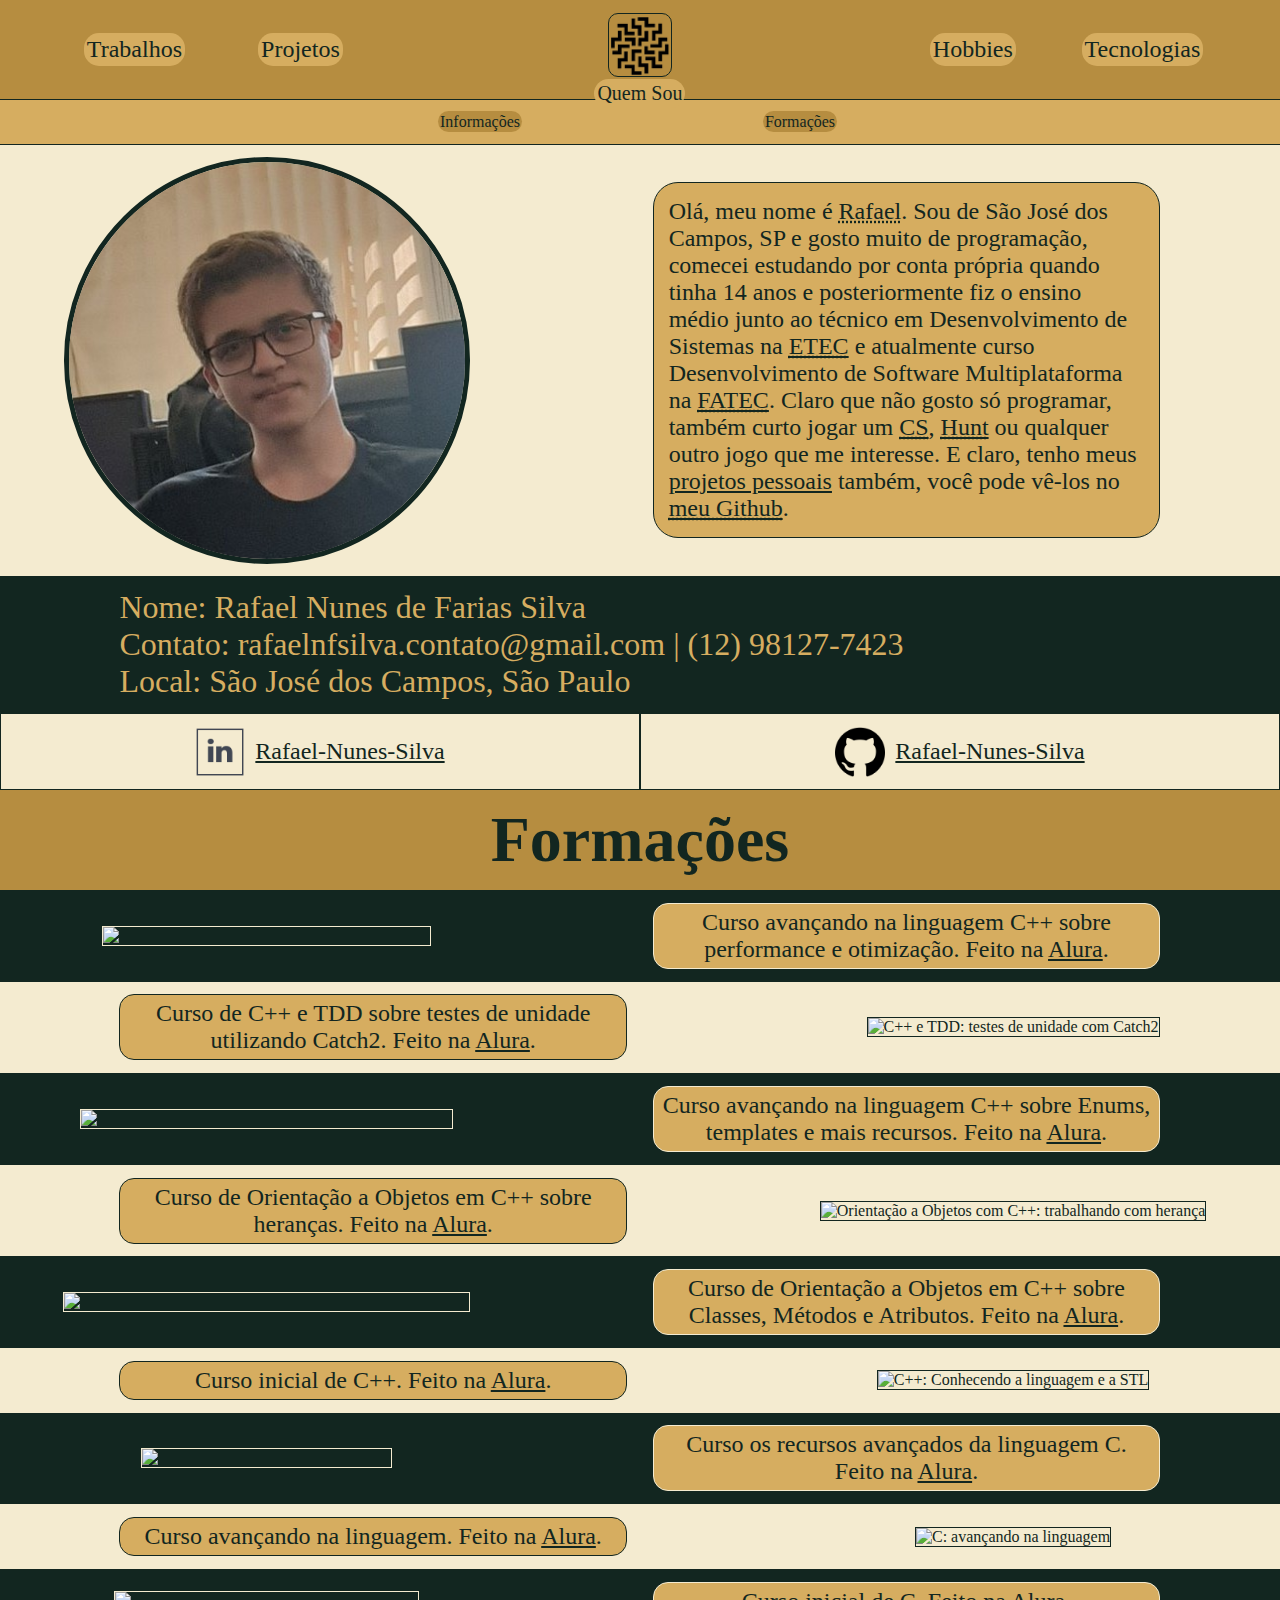
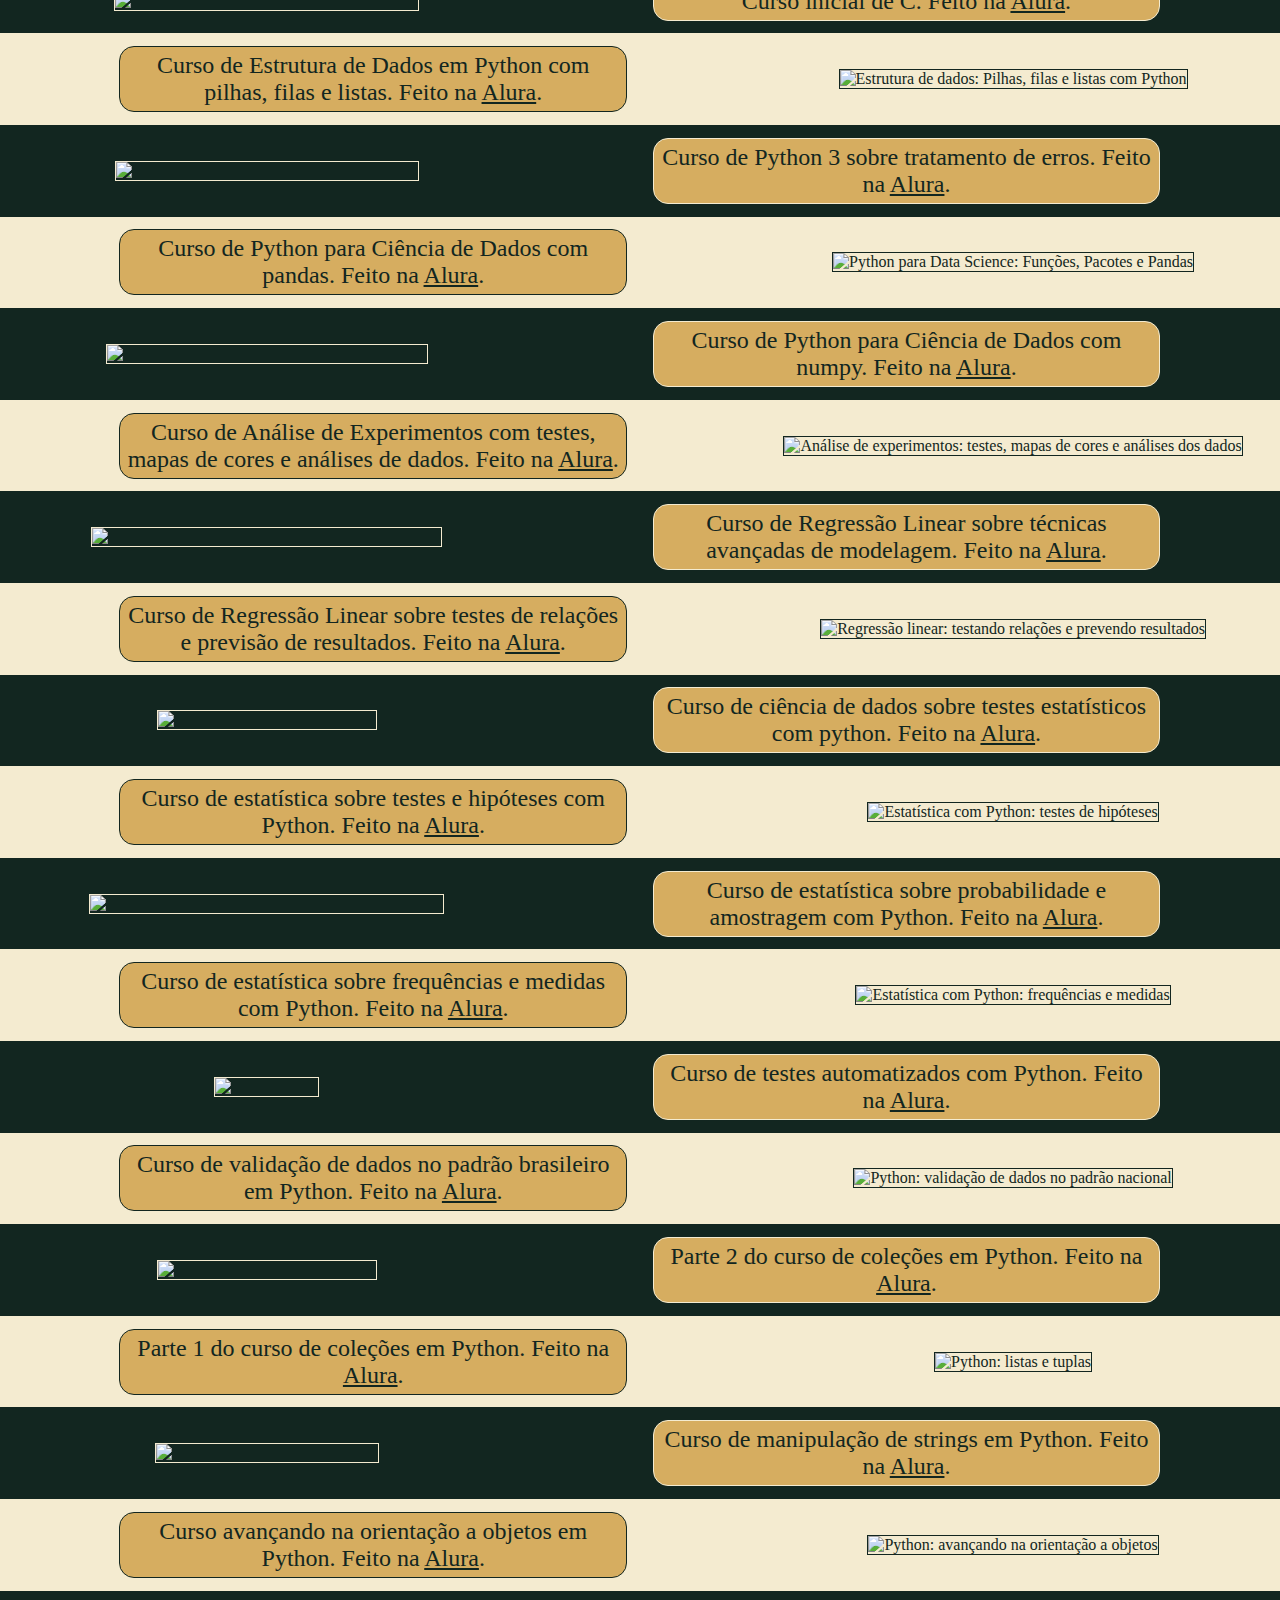
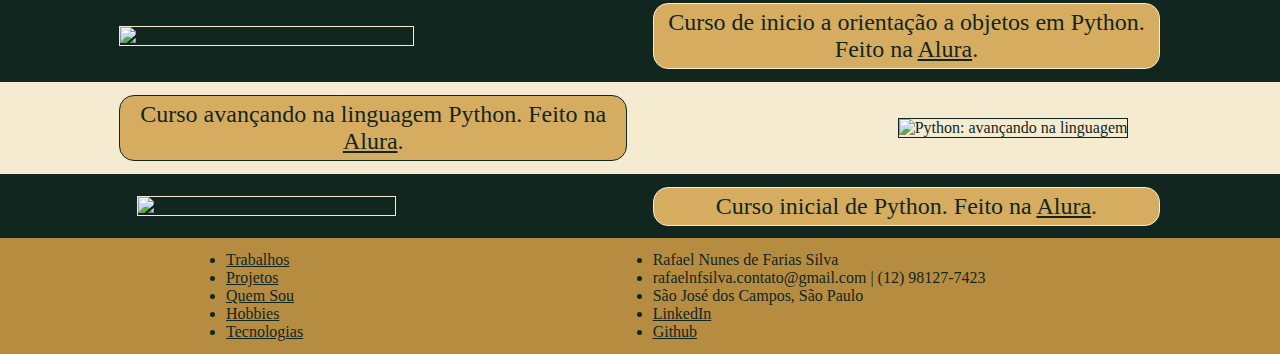
==== commit cdc4fc8d: "Pagina 'Tecnologias' finalizada" ====
--- a/src/index.html
+++ b/src/index.html
@@ -22,7 +22,7 @@
         </div>
         <div class="col-4">
             <a href="Hobbies.html">Hobbies</a>
-            <a href="Interesses.html">Interesses</a>
+            <a href="Tecnologias.html">Tecnologias</a>
         </div>
     </header>
     <div id="sub-header" class="row">
@@ -78,12 +78,12 @@
             </div>
             <div class="col-1"></div>
             <div class="col-5">
-                <img src="images/certificados/diploma faculdade" alt="Tecnologo: Desenvolvimento de Software Multiplataforma">
-            </div>
-        </div>
-        <div class="claro formacao row">
-            <div class="col-5">
-                <img src="images/certificados/diploma ensino medio tecnico" alt="Ensino Médio: Desenvolvimento de Sistemas">
+                <img src="images/Certificados/diploma faculdade" alt="Tecnologo: Desenvolvimento de Software Multiplataforma">
+            </div>
+        </div>
+        <div class="claro formacao row">
+            <div class="col-5">
+                <img src="images/Certificados/diploma ensino medio tecnico" alt="Ensino Médio: Desenvolvimento de Sistemas">
             </div>
             <div class="col-1"></div>
             <div class="col-5">
@@ -94,7 +94,7 @@
         -->
         <div class="escuro formacao row">
             <div class="col-5">
-                <img src="images/certificados/Curso Avançando com C++_ performance e otimização - Alura.png" alt="Avançando com C++: performance e otimização">
+                <img src="images/Certificados/Curso Avançando com C++_ performance e otimização - Alura.png" alt="Avançando com C++: performance e otimização">
             </div>
             <div class="col-1"></div>
             <div class="col-5">
@@ -109,12 +109,12 @@
             </div>
             <div class="col-1"></div>
             <div class="col-5">
-                <img src="images/certificados/Curso C++ e TDD_ testes de unidade com Catch2 - Alura.png" alt="C++ e TDD: testes de unidade com Catch2">
-            </div>
-        </div>
-        <div class="escuro formacao row">
-            <div class="col-5">
-                <img src="images/certificados/Curso Avançando com C++_ Enum, templates e mais recursos - Alura.png" alt="Avançando com C++: Enum, templates e mais recursos">
+                <img src="images/Certificados/Curso C++ e TDD_ testes de unidade com Catch2 - Alura.png" alt="C++ e TDD: testes de unidade com Catch2">
+            </div>
+        </div>
+        <div class="escuro formacao row">
+            <div class="col-5">
+                <img src="images/Certificados/Curso Avançando com C++_ Enum, templates e mais recursos - Alura.png" alt="Avançando com C++: Enum, templates e mais recursos">
             </div>
             <div class="col-1"></div>
             <div class="col-5">
@@ -129,12 +129,12 @@
             </div>
             <div class="col-1"></div>
             <div class="col-5">
-                <img src="images/certificados/Curso Orientação a Objetos com C++_ trabalhando com herança - Alura.png" alt="Orientação a Objetos com C++: trabalhando com herança">
-            </div>
-        </div>
-        <div class="escuro formacao row">
-            <div class="col-5">
-                <img src="images/certificados/Curso Orientação a Objetos com C++_ Classes, métodos e atributos - Alura.png" alt="Orientação a Objetos com C++: Classes, métodos e atributos">
+                <img src="images/Certificados/Curso Orientação a Objetos com C++_ trabalhando com herança - Alura.png" alt="Orientação a Objetos com C++: trabalhando com herança">
+            </div>
+        </div>
+        <div class="escuro formacao row">
+            <div class="col-5">
+                <img src="images/Certificados/Curso Orientação a Objetos com C++_ Classes, métodos e atributos - Alura.png" alt="Orientação a Objetos com C++: Classes, métodos e atributos">
             </div>
             <div class="col-1"></div>
             <div class="col-5">
@@ -149,12 +149,12 @@
             </div>
             <div class="col-1"></div>
             <div class="col-5">
-                <img src="images/certificados/Curso C++_ Conhecendo a linguagem e a STL - Alura.png" alt="C++: Conhecendo a linguagem e a STL">
-            </div>
-        </div>
-        <div class="escuro formacao row">
-            <div class="col-5">
-                <img src="images/certificados/Curso C_ recursos avançados da linguagem - Alura.png" alt="C: recursos avançados da linguagem">
+                <img src="images/Certificados/Curso C++_ Conhecendo a linguagem e a STL - Alura.png" alt="C++: Conhecendo a linguagem e a STL">
+            </div>
+        </div>
+        <div class="escuro formacao row">
+            <div class="col-5">
+                <img src="images/Certificados/Curso C_ recursos avançados da linguagem - Alura.png" alt="C: recursos avançados da linguagem">
             </div>
             <div class="col-1"></div>
             <div class="col-5">
@@ -169,12 +169,12 @@
             </div>
             <div class="col-1"></div>
             <div class="col-5">
-                <img src="images/certificados/Curso C_ avançando na linguagem - Alura.png" alt="C: avançando na linguagem">
-            </div>
-        </div>
-        <div class="escuro formacao row">
-            <div class="col-5">
-                <img src="images/certificados/Curso C_ conhecendo a Linguagem das Linguagens - Alura.png" alt="C: conhecendo a Linguagem das Linguagens">
+                <img src="images/Certificados/Curso C_ avançando na linguagem - Alura.png" alt="C: avançando na linguagem">
+            </div>
+        </div>
+        <div class="escuro formacao row">
+            <div class="col-5">
+                <img src="images/Certificados/Curso C_ conhecendo a Linguagem das Linguagens - Alura.png" alt="C: conhecendo a Linguagem das Linguagens">
             </div>
             <div class="col-1"></div>
             <div class="col-5">
@@ -189,12 +189,12 @@
             </div>
             <div class="col-1"></div>
             <div class="col-5">
-                <img src="images/certificados/Curso Estrutura de dados_ Pilhas, filas e listas com Python - Alura-cropped-1.png" alt="Estrutura de dados: Pilhas, filas e listas com Python">
-            </div>
-        </div>
-        <div class="escuro formacao row">
-            <div class="col-5">
-                <img src="images/certificados/Curso Python 3_ entendendo o Tratamento de Erros - Alura.png" alt="Python 3: entendendo o Tratamento de Erros">
+                <img src="images/Certificados/Curso Estrutura de dados_ Pilhas, filas e listas com Python - Alura-cropped-1.png" alt="Estrutura de dados: Pilhas, filas e listas com Python">
+            </div>
+        </div>
+        <div class="escuro formacao row">
+            <div class="col-5">
+                <img src="images/Certificados/Curso Python 3_ entendendo o Tratamento de Erros - Alura.png" alt="Python 3: entendendo o Tratamento de Erros">
             </div>
             <div class="col-1"></div>
             <div class="col-5">
@@ -209,12 +209,12 @@
             </div>
             <div class="col-1"></div>
             <div class="col-5">
-                <img src="images/certificados/Curso Python para Data Science_ Funções, Pacotes e Pandas - Alura.png" alt="Python para Data Science: Funções, Pacotes e Pandas">
-            </div>
-        </div>
-        <div class="escuro formacao row">
-            <div class="col-5">
-                <img src="images/certificados/Curso Python para Data Science_ linguagem e Numpy - Alura.png" alt="Python para Data Science: linguagem e Numpy">
+                <img src="images/Certificados/Curso Python para Data Science_ Funções, Pacotes e Pandas - Alura.png" alt="Python para Data Science: Funções, Pacotes e Pandas">
+            </div>
+        </div>
+        <div class="escuro formacao row">
+            <div class="col-5">
+                <img src="images/Certificados/Curso Python para Data Science_ linguagem e Numpy - Alura.png" alt="Python para Data Science: linguagem e Numpy">
             </div>
             <div class="col-1"></div>
             <div class="col-5">
@@ -229,12 +229,12 @@
             </div>
             <div class="col-1"></div>
             <div class="col-5">
-                <img src="images/certificados/Curso Análise de experimentos_ testes, mapas de cores e análises dos dados. - Alura.png" alt="Análise de experimentos: testes, mapas de cores e análises dos dados">
-            </div>
-        </div>
-        <div class="escuro formacao row">
-            <div class="col-5">
-                <img src="images/certificados/Curso Regressão Linear_ técnicas avançadas de modelagem - Alura.png" alt="Regressão linear: técnicas avançadas de modelagem">
+                <img src="images/Certificados/Curso Análise de experimentos_ testes, mapas de cores e análises dos dados. - Alura.png" alt="Análise de experimentos: testes, mapas de cores e análises dos dados">
+            </div>
+        </div>
+        <div class="escuro formacao row">
+            <div class="col-5">
+                <img src="images/Certificados/Curso Regressão Linear_ técnicas avançadas de modelagem - Alura.png" alt="Regressão linear: técnicas avançadas de modelagem">
             </div>
             <div class="col-1"></div>
             <div class="col-5">
@@ -249,12 +249,12 @@
             </div>
             <div class="col-1"></div>
             <div class="col-5">
-                <img src="images/certificados/Curso Regressão linear_ testando relações e prevendo resultados - Alura.png" alt="Regressão linear: testando relações e prevendo resultados">
-            </div>
-        </div>
-        <div class="escuro formacao row">
-            <div class="col-5">
-                <img src="images/certificados/Curso Data Science_ testes estatísticos com Python - Alura.png" alt="Data Science: testes estatísticos">
+                <img src="images/Certificados/Curso Regressão linear_ testando relações e prevendo resultados - Alura.png" alt="Regressão linear: testando relações e prevendo resultados">
+            </div>
+        </div>
+        <div class="escuro formacao row">
+            <div class="col-5">
+                <img src="images/Certificados/Curso Data Science_ testes estatísticos com Python - Alura.png" alt="Data Science: testes estatísticos">
             </div>
             <div class="col-1"></div>
             <div class="col-5">
@@ -269,12 +269,12 @@
             </div>
             <div class="col-1"></div>
             <div class="col-5">
-                <img src="images/certificados/Curso Estatística com Python_ testes de hipóteses - Alura.png" alt="Estatística com Python: testes de hipóteses">
-            </div>
-        </div>
-        <div class="escuro formacao row">
-            <div class="col-5">
-                <img src="images/certificados/Curso Estatística com Python_ probabilidade e amostragem - Alura.png" alt="Estatística com Python: probabilidade e amostragem">
+                <img src="images/Certificados/Curso Estatística com Python_ testes de hipóteses - Alura.png" alt="Estatística com Python: testes de hipóteses">
+            </div>
+        </div>
+        <div class="escuro formacao row">
+            <div class="col-5">
+                <img src="images/Certificados/Curso Estatística com Python_ probabilidade e amostragem - Alura.png" alt="Estatística com Python: probabilidade e amostragem">
             </div>
             <div class="col-1"></div>
             <div class="col-5">
@@ -289,12 +289,12 @@
             </div>
             <div class="col-1"></div>
             <div class="col-5">
-                <img src="images/certificados/Curso Estatística com Python_ frequências e medidas - Alura.png" alt="Estatística com Python: frequências e medidas">
-            </div>
-        </div>
-        <div class="escuro formacao row">
-            <div class="col-5">
-                <img src="images/certificados/Curso Testes automatizados_ TDD com Python - Alura.png" alt="Python: TDD">
+                <img src="images/Certificados/Curso Estatística com Python_ frequências e medidas - Alura.png" alt="Estatística com Python: frequências e medidas">
+            </div>
+        </div>
+        <div class="escuro formacao row">
+            <div class="col-5">
+                <img src="images/Certificados/Curso Testes automatizados_ TDD com Python - Alura.png" alt="Python: TDD">
             </div>
             <div class="col-1"></div>
             <div class="col-5">
@@ -309,12 +309,12 @@
             </div>
             <div class="col-1"></div>
             <div class="col-5">
-                <img src="images/certificados/Curso Python Brasil_ validação de dados no padrão nacional - Alura.png" alt="Python: validação de dados no padrão nacional">
-            </div>
-        </div>
-        <div class="escuro formacao row">
-            <div class="col-5">
-                <img src="images/certificados/Curso Python Collections parte 2_ conjuntos e dicionários - Alura.png" alt="Python: conjuntos e dicionários">
+                <img src="images/Certificados/Curso Python Brasil_ validação de dados no padrão nacional - Alura.png" alt="Python: validação de dados no padrão nacional">
+            </div>
+        </div>
+        <div class="escuro formacao row">
+            <div class="col-5">
+                <img src="images/Certificados/Curso Python Collections parte 2_ conjuntos e dicionários - Alura.png" alt="Python: conjuntos e dicionários">
             </div>
             <div class="col-1"></div>
             <div class="col-5">
@@ -329,12 +329,12 @@
             </div>
             <div class="col-1"></div>
             <div class="col-5">
-                <img src="images/certificados/Curso Python Collections parte 1_ listas e tuplas - Alura.png" alt="Python: listas e tuplas">
-            </div>
-        </div>
-        <div class="escuro formacao row">
-            <div class="col-5">
-                <img src="images/certificados/Curso Python_ Manipulação de Strings - Alura.png" alt="Python: Manipulação de Strings">
+                <img src="images/Certificados/Curso Python Collections parte 1_ listas e tuplas - Alura.png" alt="Python: listas e tuplas">
+            </div>
+        </div>
+        <div class="escuro formacao row">
+            <div class="col-5">
+                <img src="images/Certificados/Curso Python_ Manipulação de Strings - Alura.png" alt="Python: Manipulação de Strings">
             </div>
             <div class="col-1"></div>
             <div class="col-5">
@@ -349,12 +349,12 @@
             </div>
             <div class="col-1"></div>
             <div class="col-5">
-                <img src="images/certificados/Curso Python_ avançando na orientação a objetos - Alura.png" alt="Python: avançando na orientação a objetos">
-            </div>
-        </div>
-        <div class="escuro formacao row">
-            <div class="col-5">
-                <img src="images/certificados/Curso Python_ entendendo a Orientação a Objetos - Alura.png" alt="Python: entendendo a Orientação a Objetos">
+                <img src="images/Certificados/Curso Python_ avançando na orientação a objetos - Alura.png" alt="Python: avançando na orientação a objetos">
+            </div>
+        </div>
+        <div class="escuro formacao row">
+            <div class="col-5">
+                <img src="images/Certificados/Curso Python_ entendendo a Orientação a Objetos - Alura.png" alt="Python: entendendo a Orientação a Objetos">
             </div>
             <div class="col-1"></div>
             <div class="col-5">
@@ -369,12 +369,12 @@
             </div>
             <div class="col-1"></div>
             <div class="col-5">
-                <img src="images/certificados/Curso Python_ avançando na linguagem - Alura.png" alt="Python: avançando na linguagem">
-            </div>
-        </div>
-        <div class="escuro formacao row">
-            <div class="col-5">
-                <img src="images/certificados/Curso Python_ começando com a linguagem - Alura.png" alt="Python: começando com a linguagem">
+                <img src="images/Certificados/Curso Python_ avançando na linguagem - Alura.png" alt="Python: avançando na linguagem">
+            </div>
+        </div>
+        <div class="escuro formacao row">
+            <div class="col-5">
+                <img src="images/Certificados/Curso Python_ começando com a linguagem - Alura.png" alt="Python: começando com a linguagem">
             </div>
             <div class="col-1"></div>
             <div class="col-5">
--- a/src/styles/base.css
+++ b/src/styles/base.css
@@ -108,6 +108,8 @@
 
 body{
     background-color: var(--cream);
+    max-width: 2560px;
+    margin: auto;
 }
 
 footer{
@@ -121,6 +123,7 @@
     footer{
         font-size: 12px;
     }
+    .divisor { height: 5px; }
 }
 
 
@@ -131,10 +134,10 @@
         width: 100px;
         height: 100px;
     }
-
     footer{
         font-size: 14px;
     }
+    .divisor { height: 5px; }
 }
 
 
@@ -153,8 +156,8 @@
         justify-content: space-evenly;
         align-items: center;
     }
-
     footer{
         font-size: 16px;
     }
+    .divisor { height: 5px; }
 }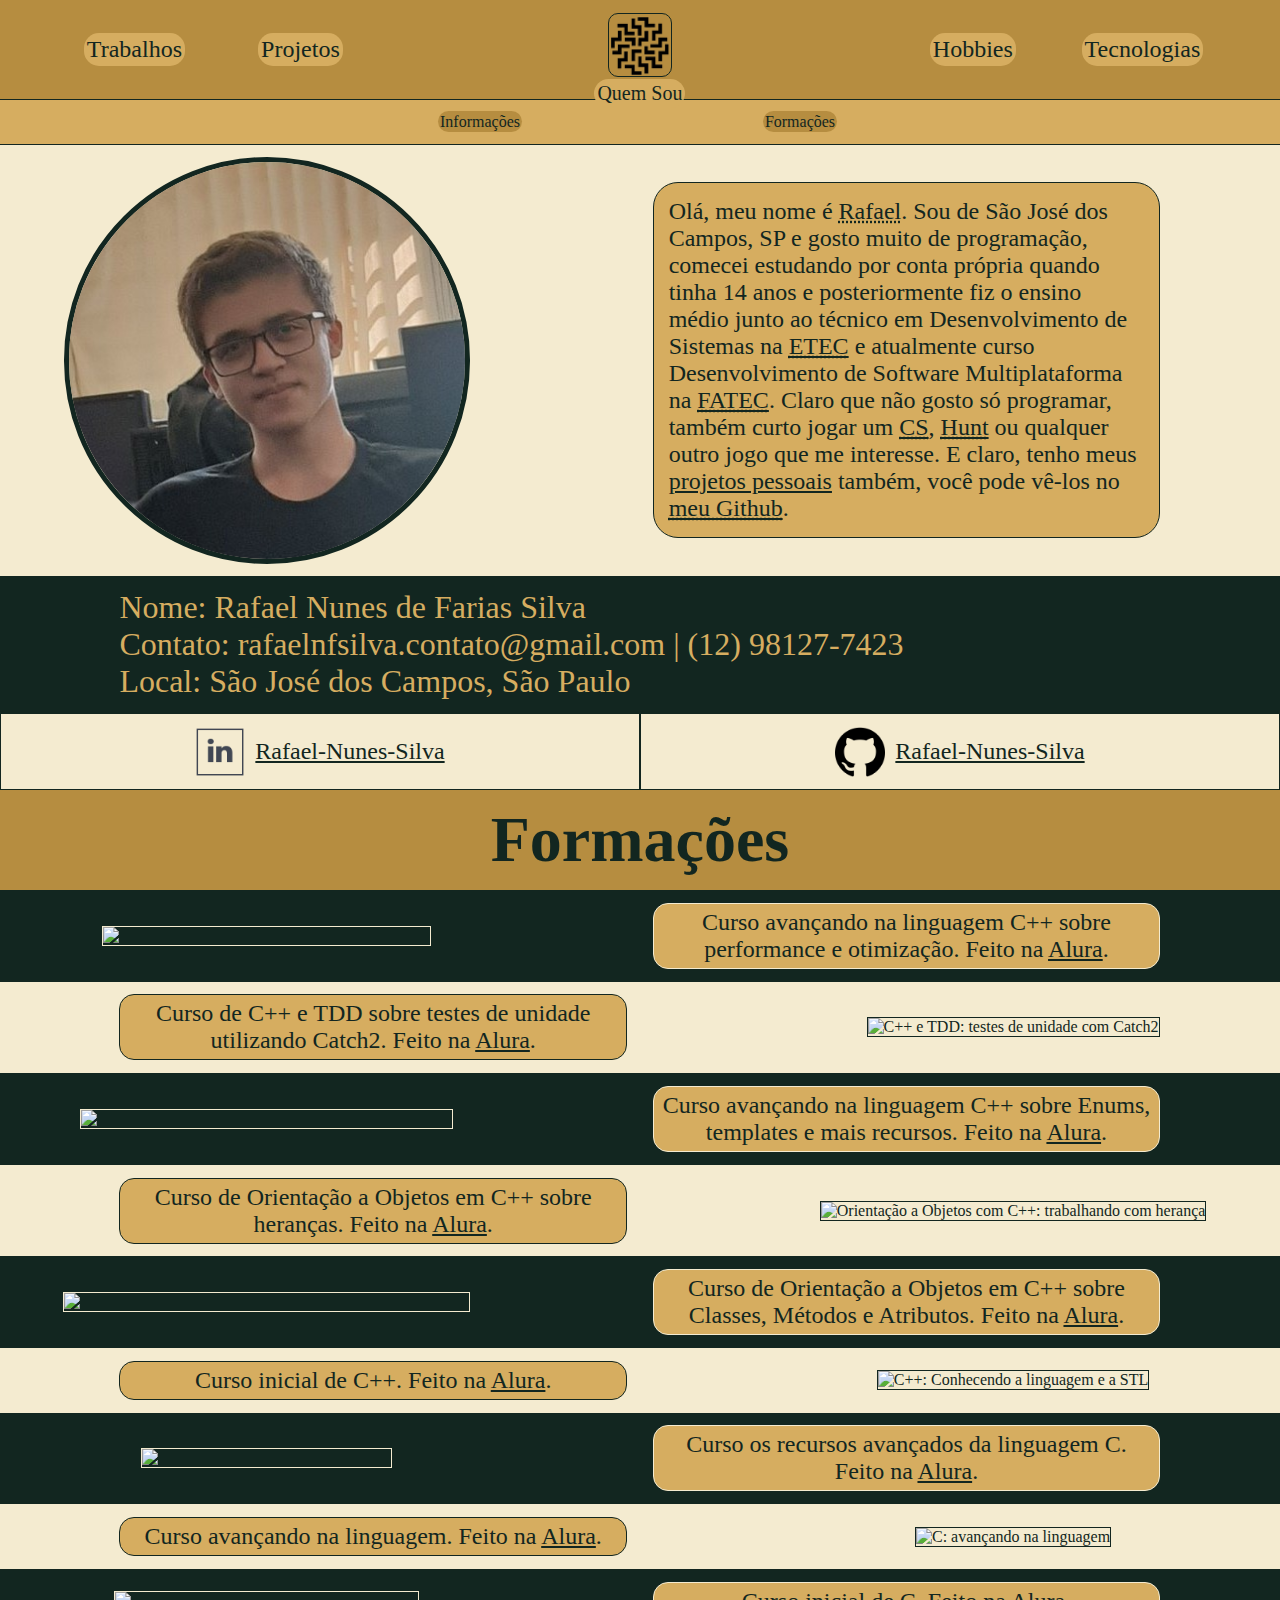
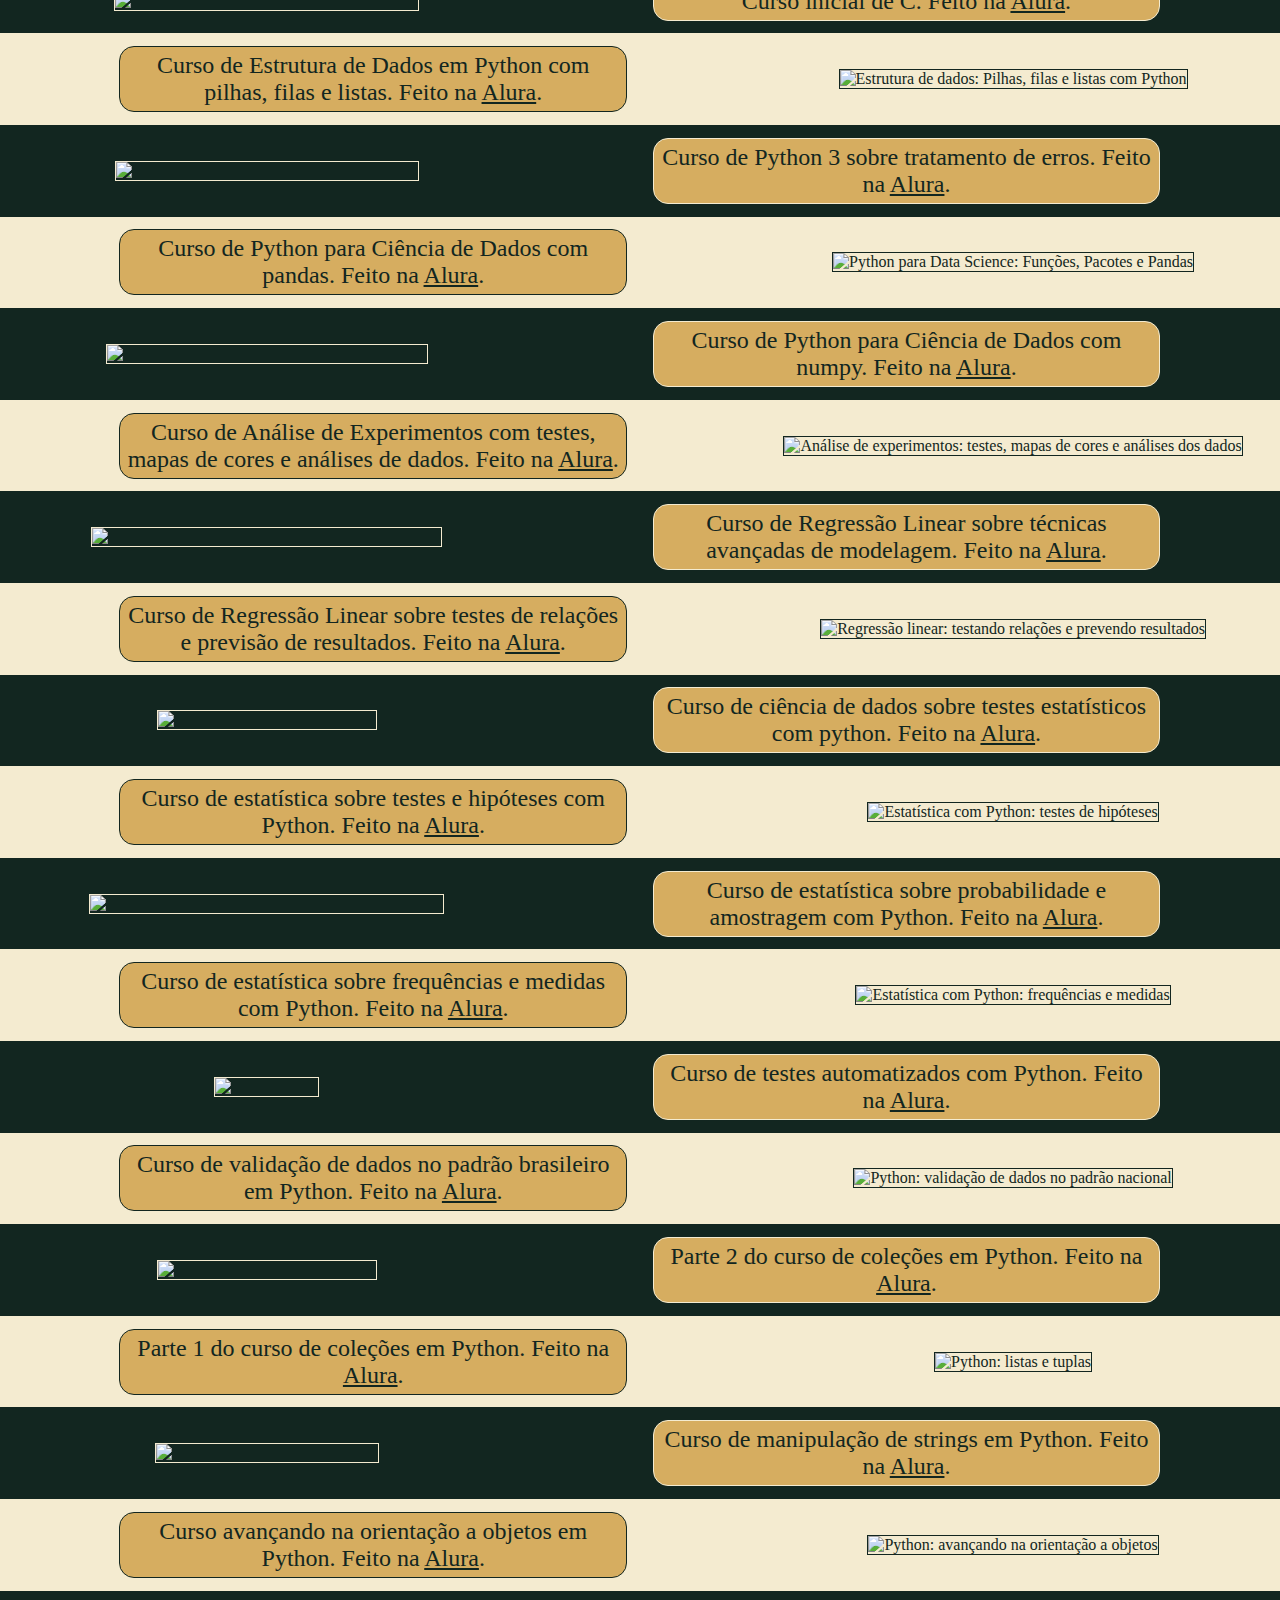
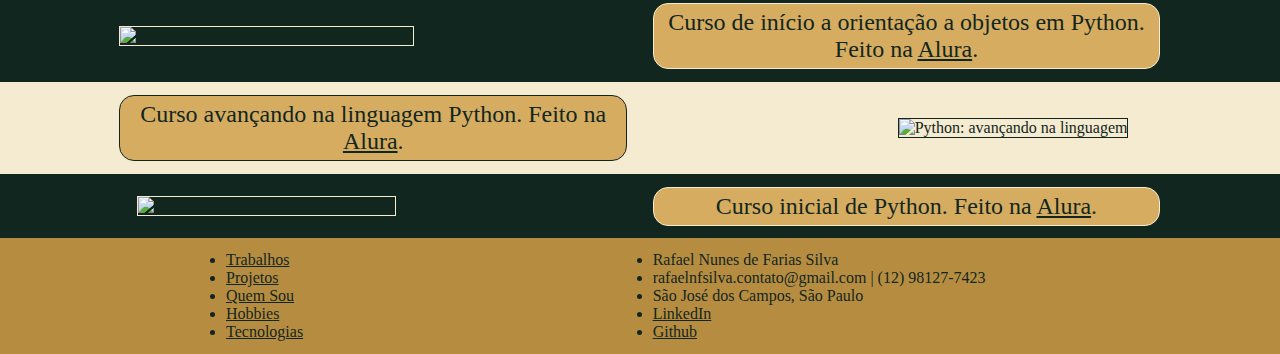
==== commit ba8a8b56: "Inicio da página 'Trabalhos'" ====
--- a/src/index.html
+++ b/src/index.html
@@ -358,7 +358,7 @@
             </div>
             <div class="col-1"></div>
             <div class="col-5">
-                <p>Curso de inicio a orientação a objetos em Python. Feito na <a href="https://cursos.alura.com.br/user/rafaelnunesilva20">Alura</a>.</p>
+                <p>Curso de início a orientação a objetos em Python. Feito na <a href="https://cursos.alura.com.br/user/rafaelnunesilva20">Alura</a>.</p>
             </div>
             <div class="col-1"></div>
         </div>
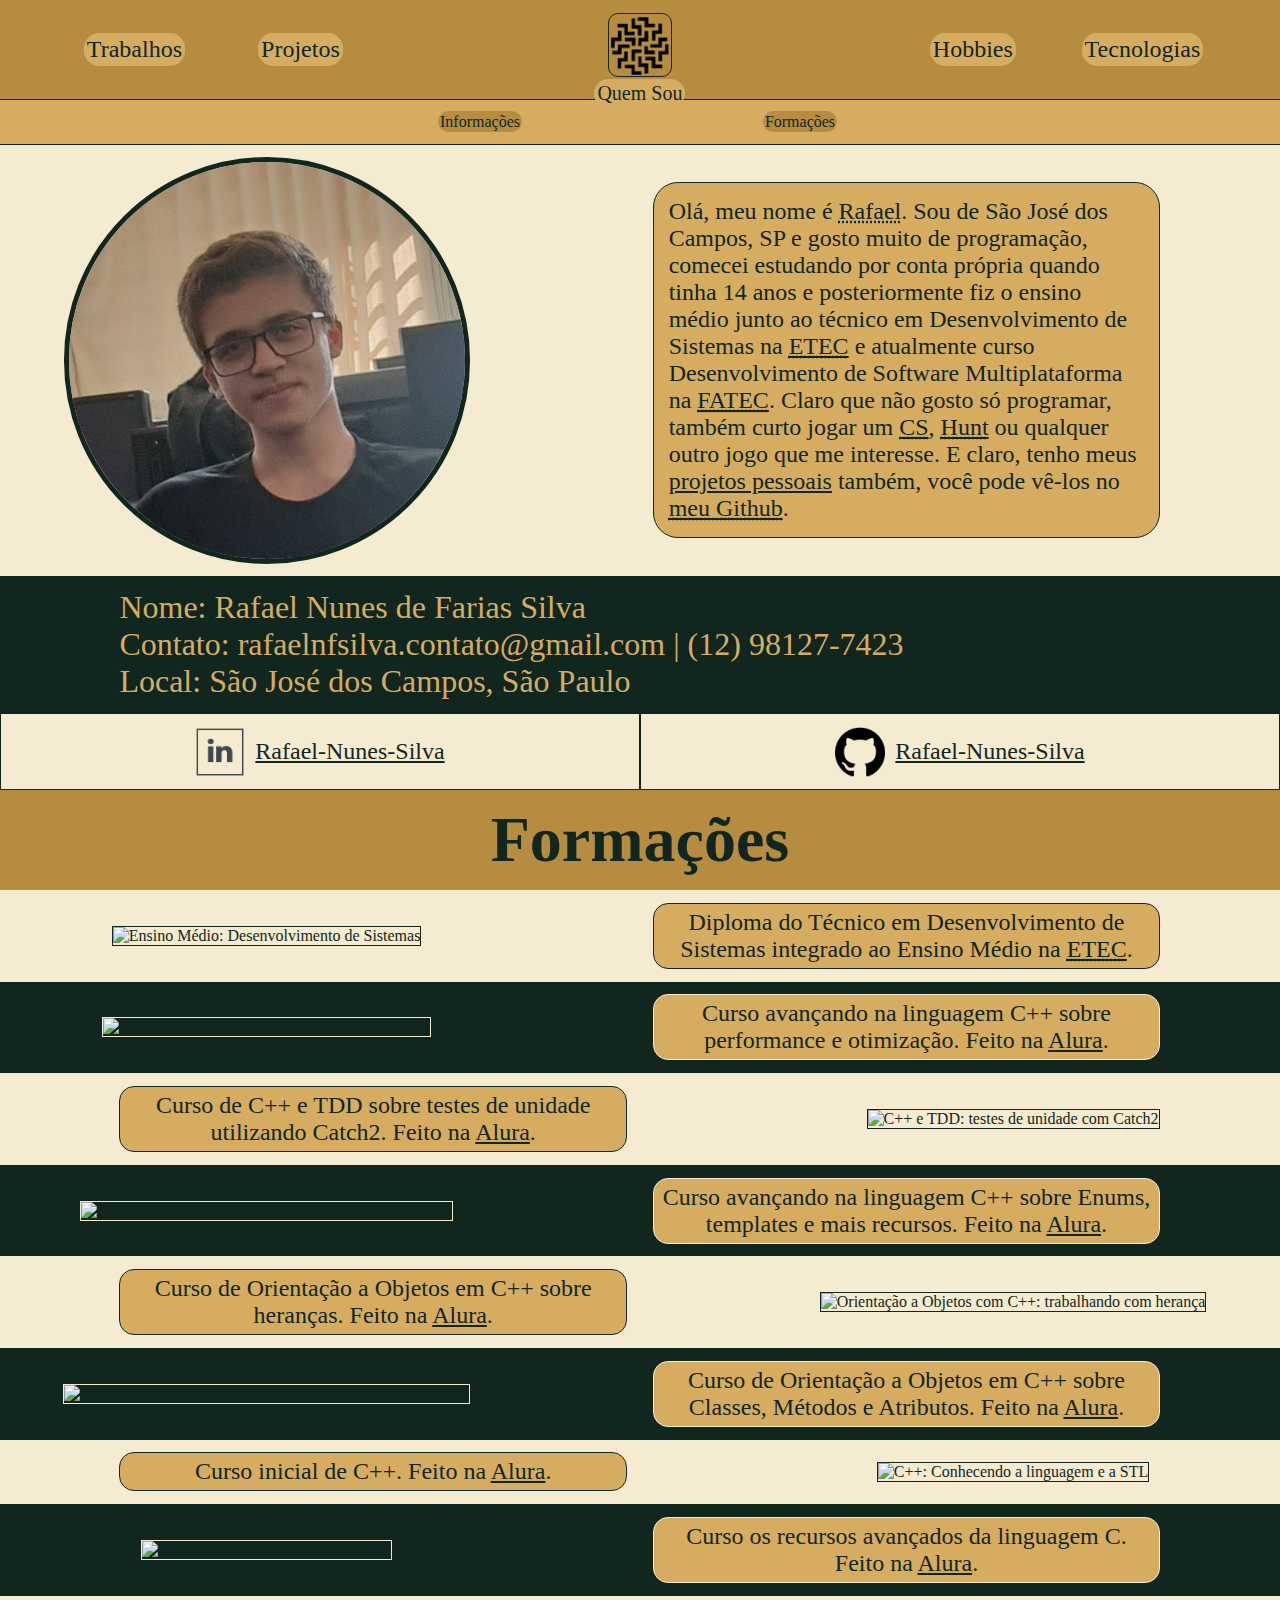
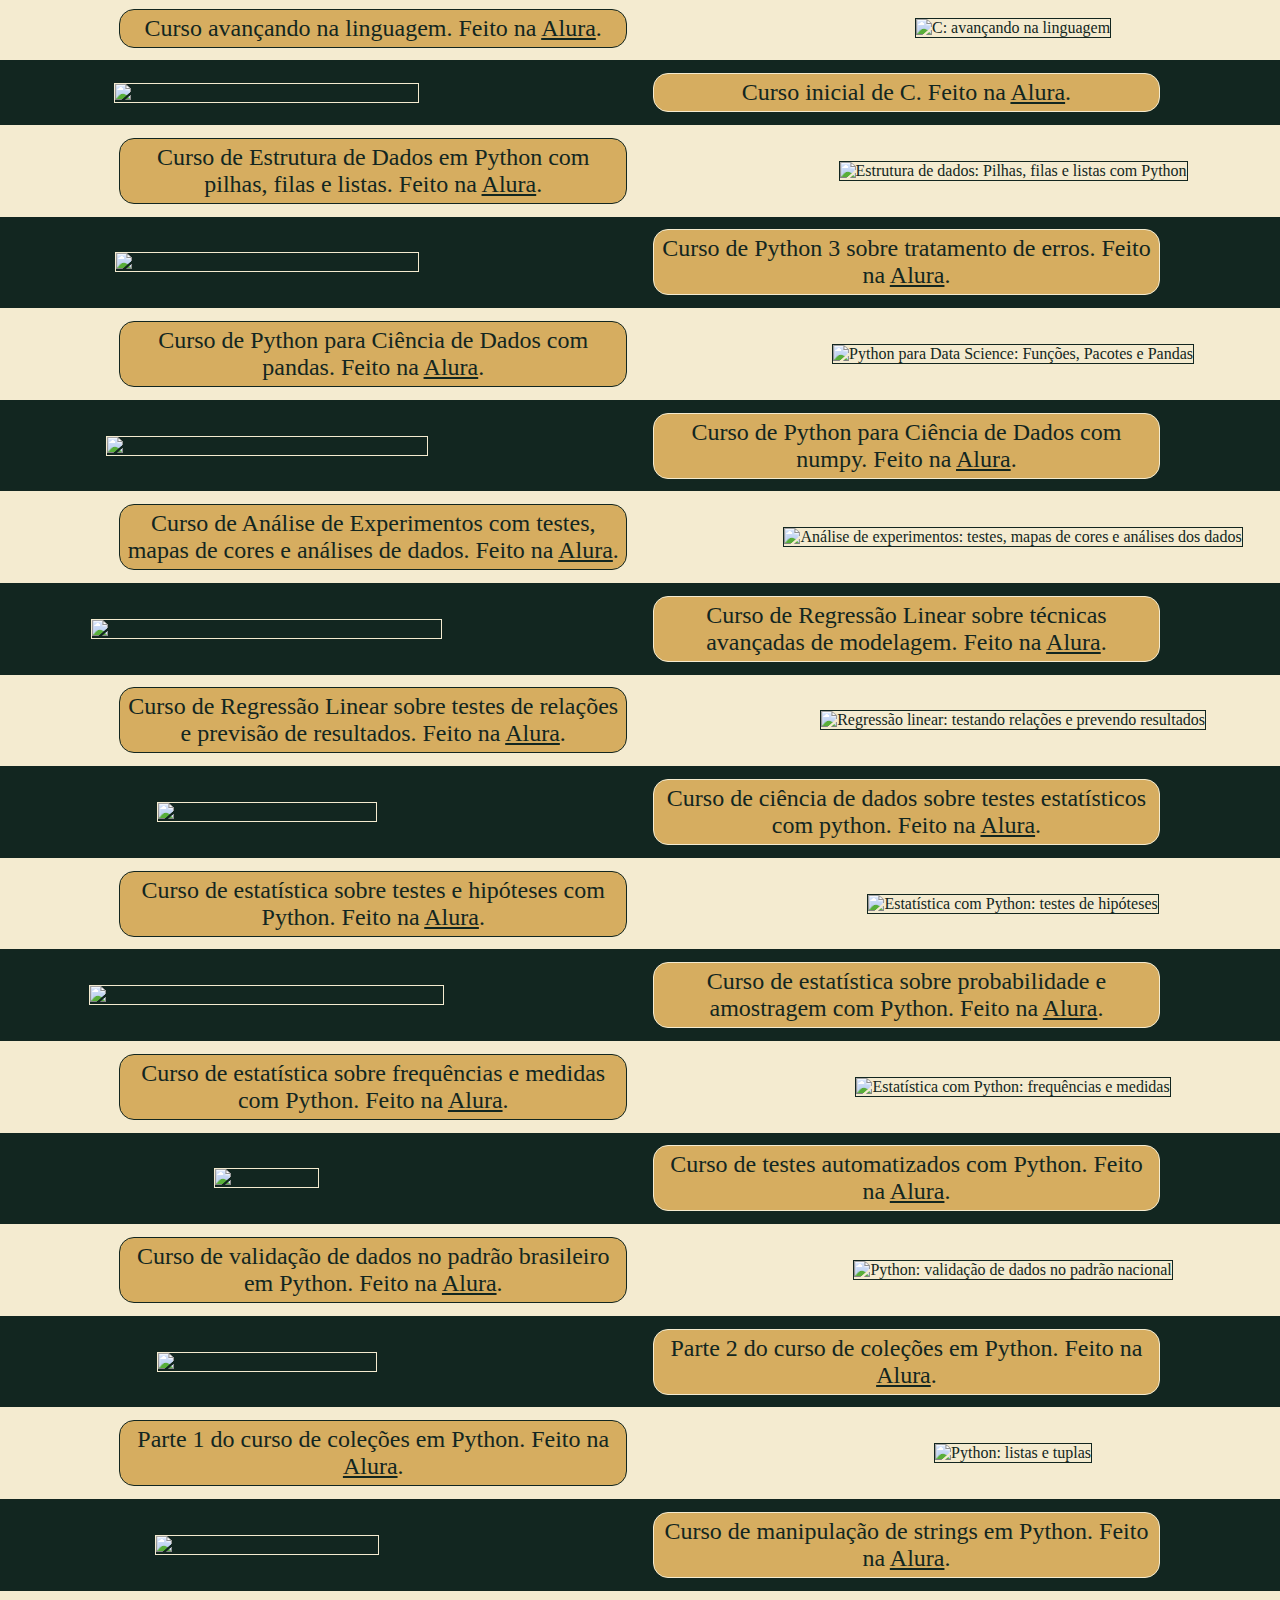
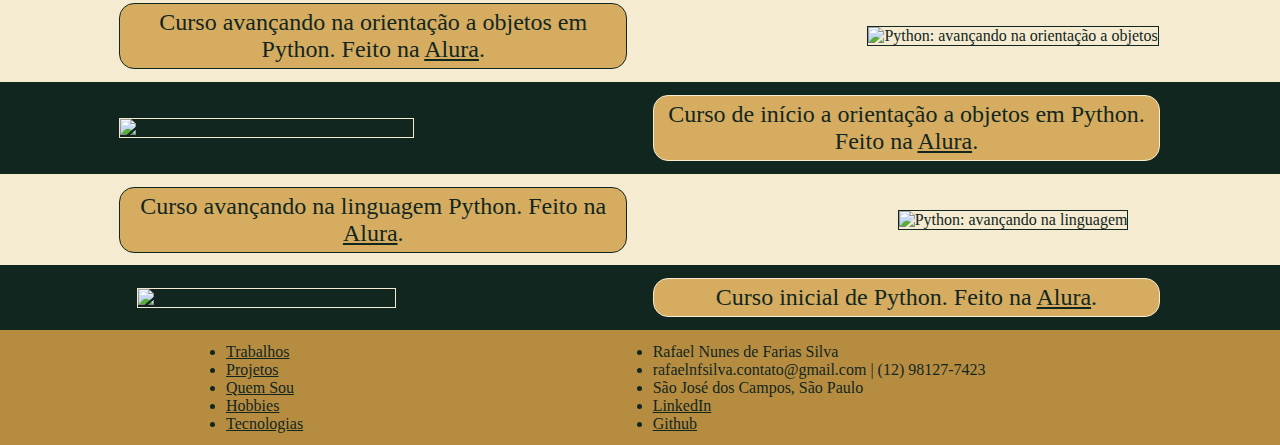
==== commit 726da5f5: "Adição do diploma do ensino médio na página 'Quem Sou'" ====
--- a/src/index.html
+++ b/src/index.html
@@ -81,17 +81,17 @@
                 <img src="images/Certificados/diploma faculdade" alt="Tecnologo: Desenvolvimento de Software Multiplataforma">
             </div>
         </div>
-        <div class="claro formacao row">
-            <div class="col-5">
-                <img src="images/Certificados/diploma ensino medio tecnico" alt="Ensino Médio: Desenvolvimento de Sistemas">
-            </div>
-            <div class="col-1"></div>
-            <div class="col-5">
-                <p>Diploma do Ensino Médio com Técnico em Desenvolvimento de Sistemas na <abbr title="ETEC Professora Ilza Nascimento Pintus"><a href="http://www.etecsjcampos.com.br">ETEC</a></abbr>.</p>
-            </div>
-            <div class="col-1"></div>
-        </div>
         -->
+        <div class="claro formacao row">
+            <div class="col-5">
+                <img src="images/Certificados/Diploma Desenvolvimento de Sistemas Integrado ao Ensino Medio.jpg" alt="Ensino Médio: Desenvolvimento de Sistemas">
+            </div>
+            <div class="col-1"></div>
+            <div class="col-5">
+                <p>Diploma do Técnico em Desenvolvimento de Sistemas integrado ao Ensino Médio na <abbr title="ETEC Professora Ilza Nascimento Pintus"><a href="http://www.etecsjcampos.com.br">ETEC</a></abbr>.</p>
+            </div>
+            <div class="col-1"></div>
+        </div>
         <div class="escuro formacao row">
             <div class="col-5">
                 <img src="images/Certificados/Curso Avançando com C++_ performance e otimização - Alura.png" alt="Avançando com C++: performance e otimização">
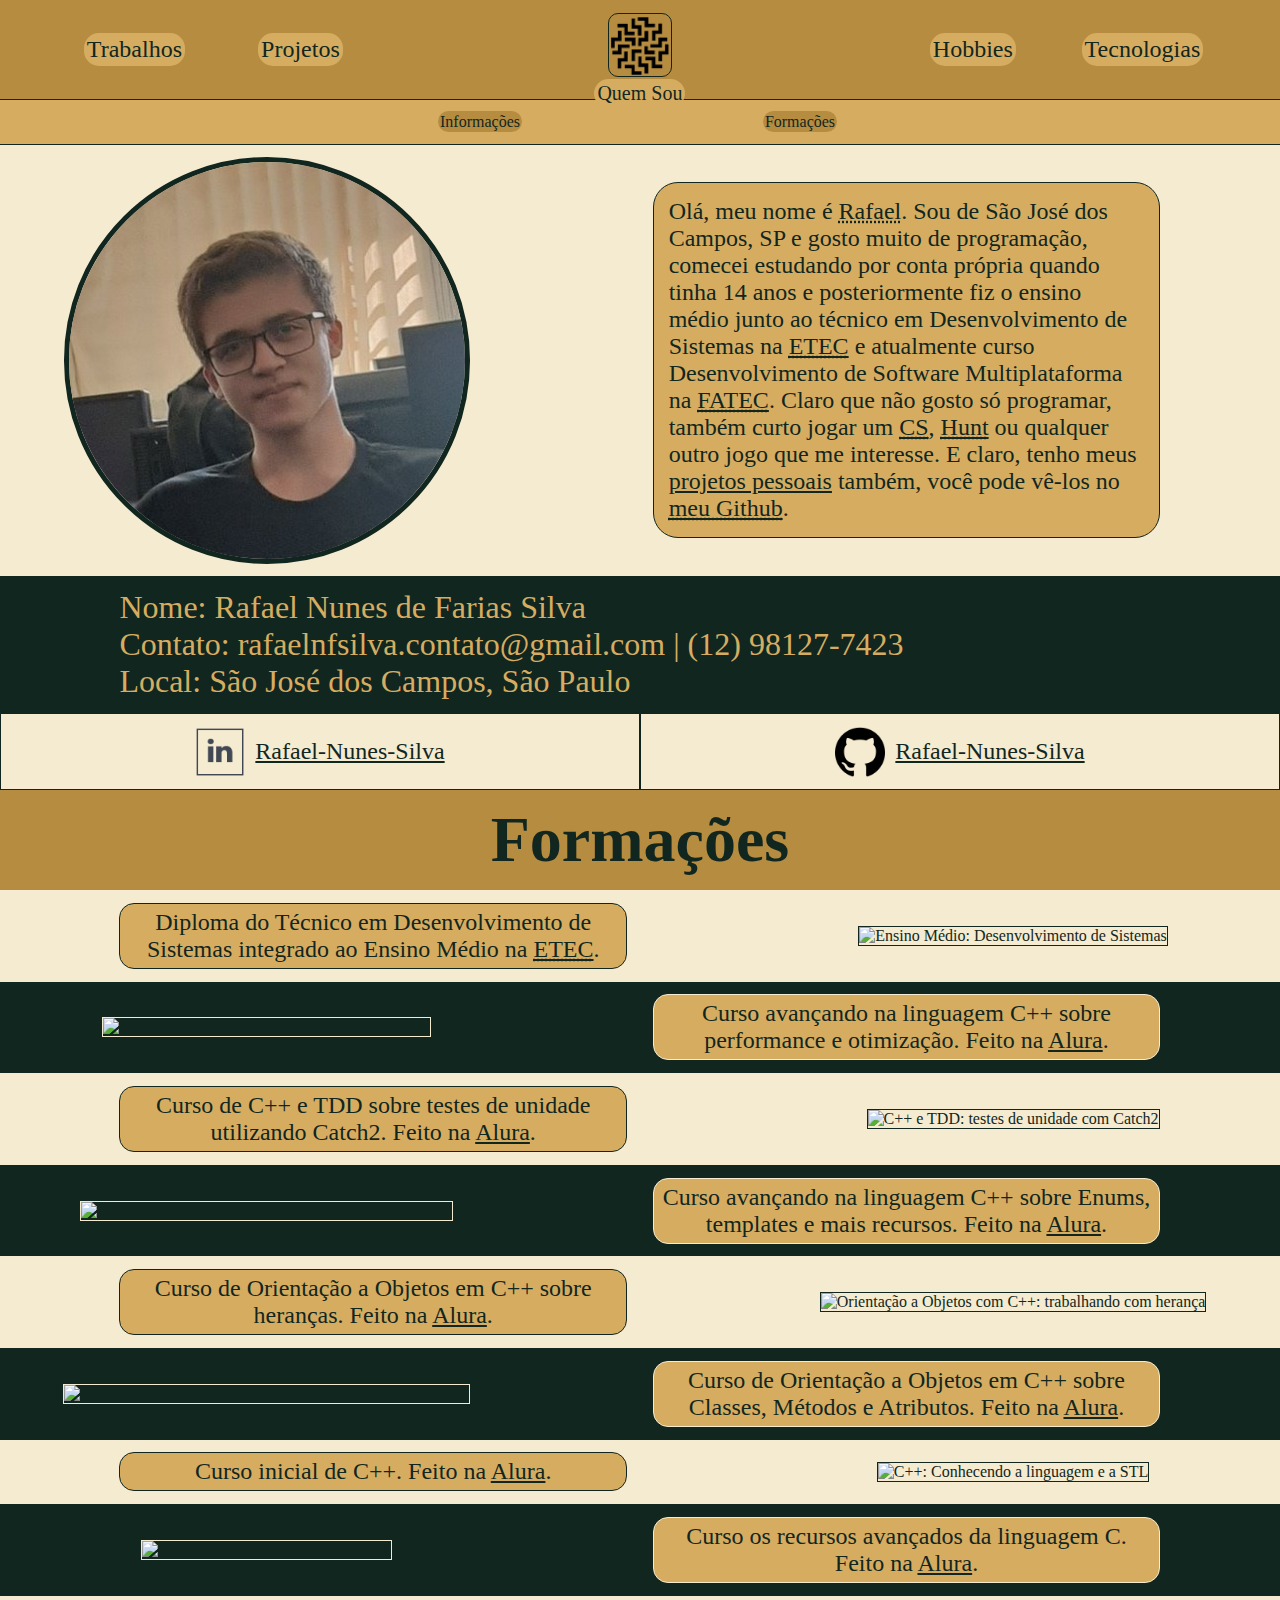
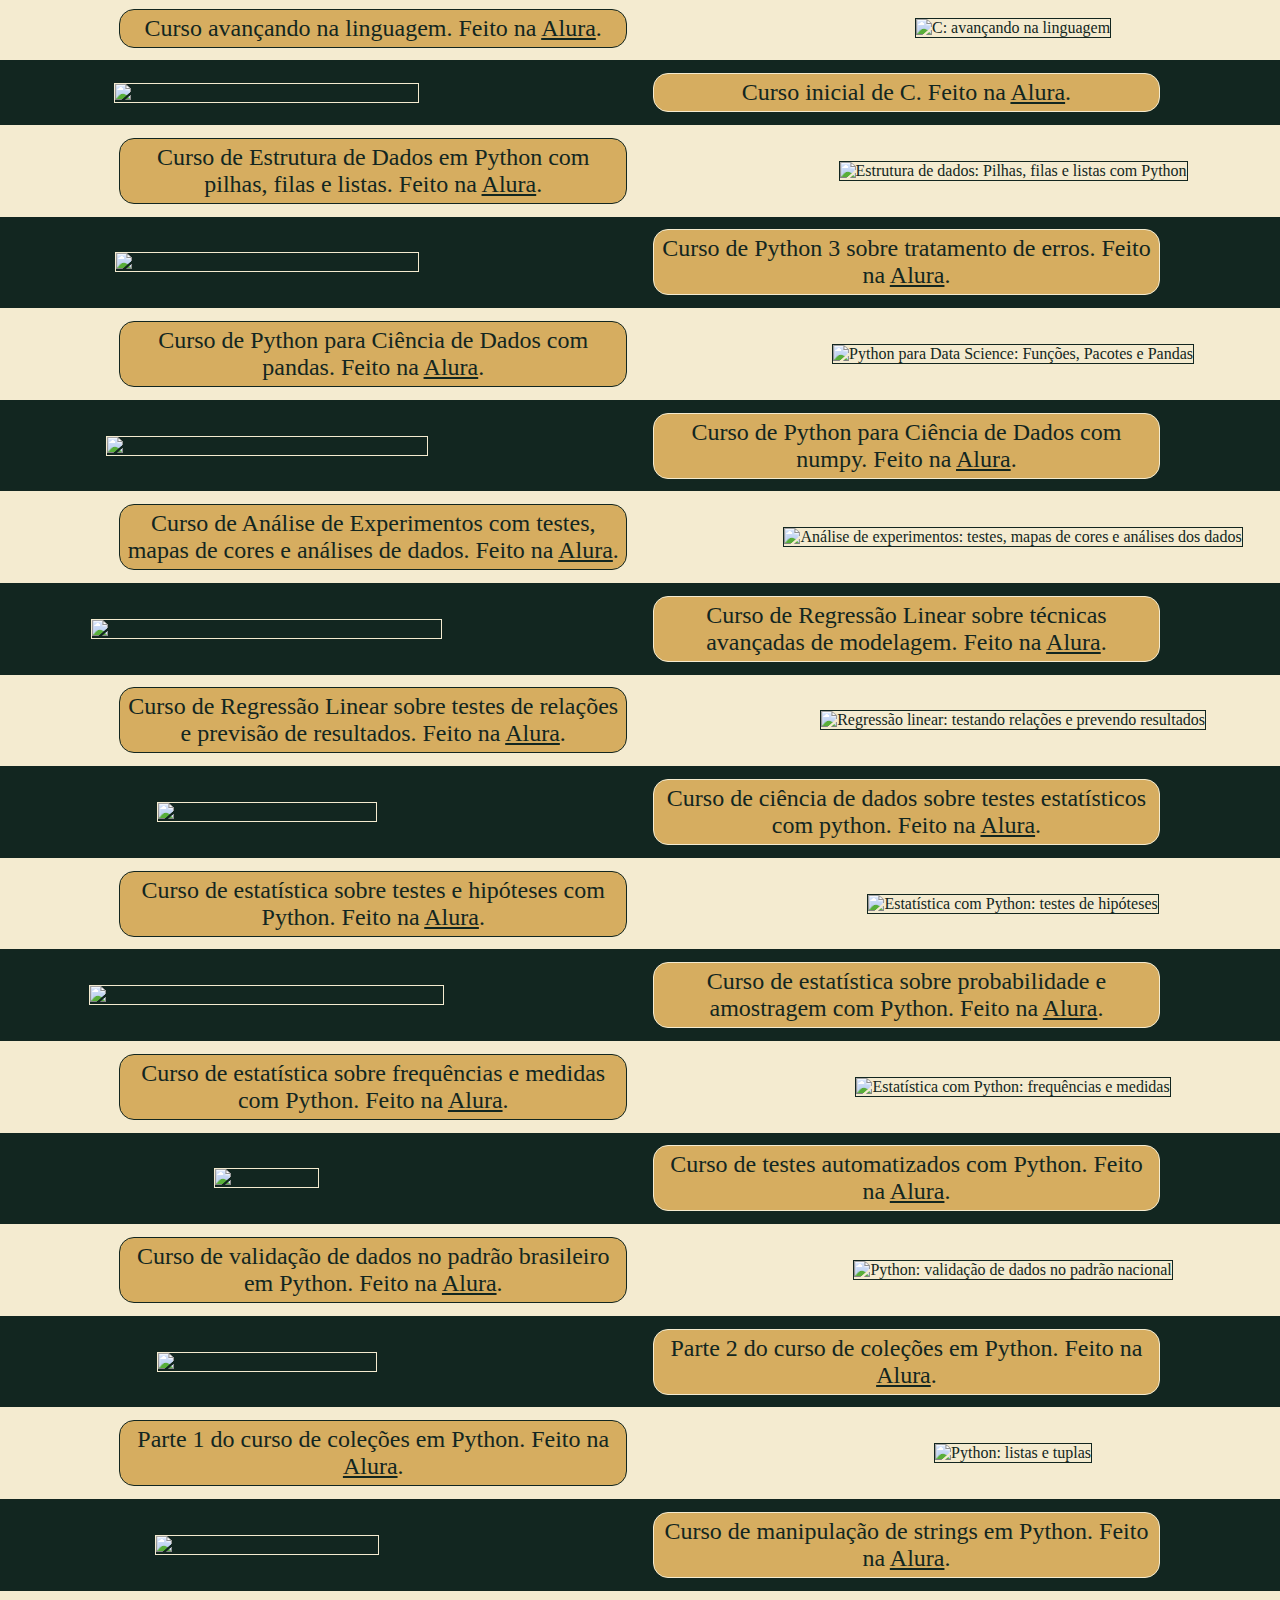
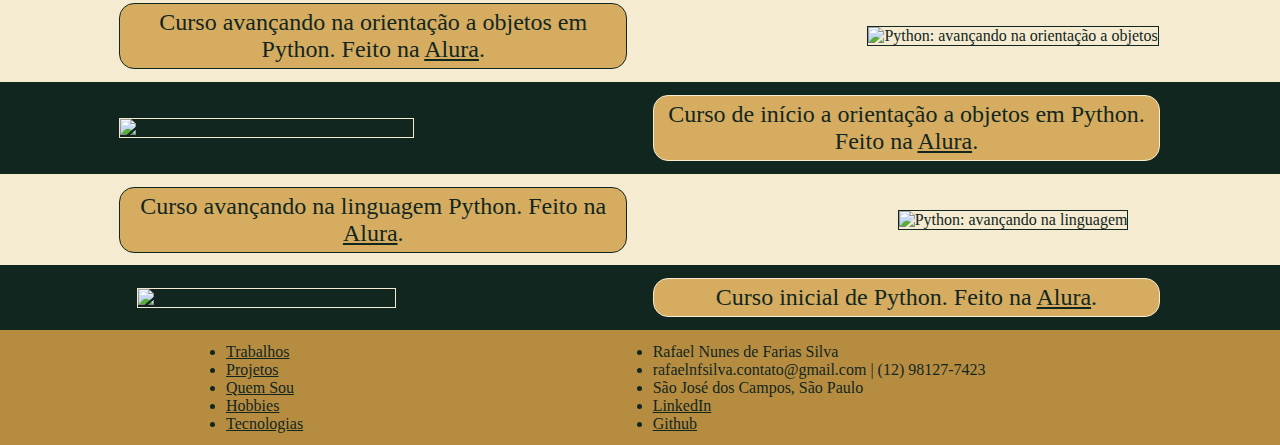
==== commit 19af5930: "Corrigi a ordem dos elementos do Diploma do Técnico" ====
--- a/src/index.html
+++ b/src/index.html
@@ -83,14 +83,14 @@
         </div>
         -->
         <div class="claro formacao row">
+            <div class="col-1"></div>
+            <div class="col-5">
+                <p>Diploma do Técnico em Desenvolvimento de Sistemas integrado ao Ensino Médio na <abbr title="ETEC Professora Ilza Nascimento Pintus"><a href="http://www.etecsjcampos.com.br">ETEC</a></abbr>.</p>
+            </div>
+            <div class="col-1"></div>
             <div class="col-5">
                 <img src="images/Certificados/Diploma Desenvolvimento de Sistemas Integrado ao Ensino Medio.jpg" alt="Ensino Médio: Desenvolvimento de Sistemas">
             </div>
-            <div class="col-1"></div>
-            <div class="col-5">
-                <p>Diploma do Técnico em Desenvolvimento de Sistemas integrado ao Ensino Médio na <abbr title="ETEC Professora Ilza Nascimento Pintus"><a href="http://www.etecsjcampos.com.br">ETEC</a></abbr>.</p>
-            </div>
-            <div class="col-1"></div>
         </div>
         <div class="escuro formacao row">
             <div class="col-5">
@@ -407,4 +407,4 @@
         <div class="col-1"></div>
     </footer>
 </body>
-</html>+</html>
